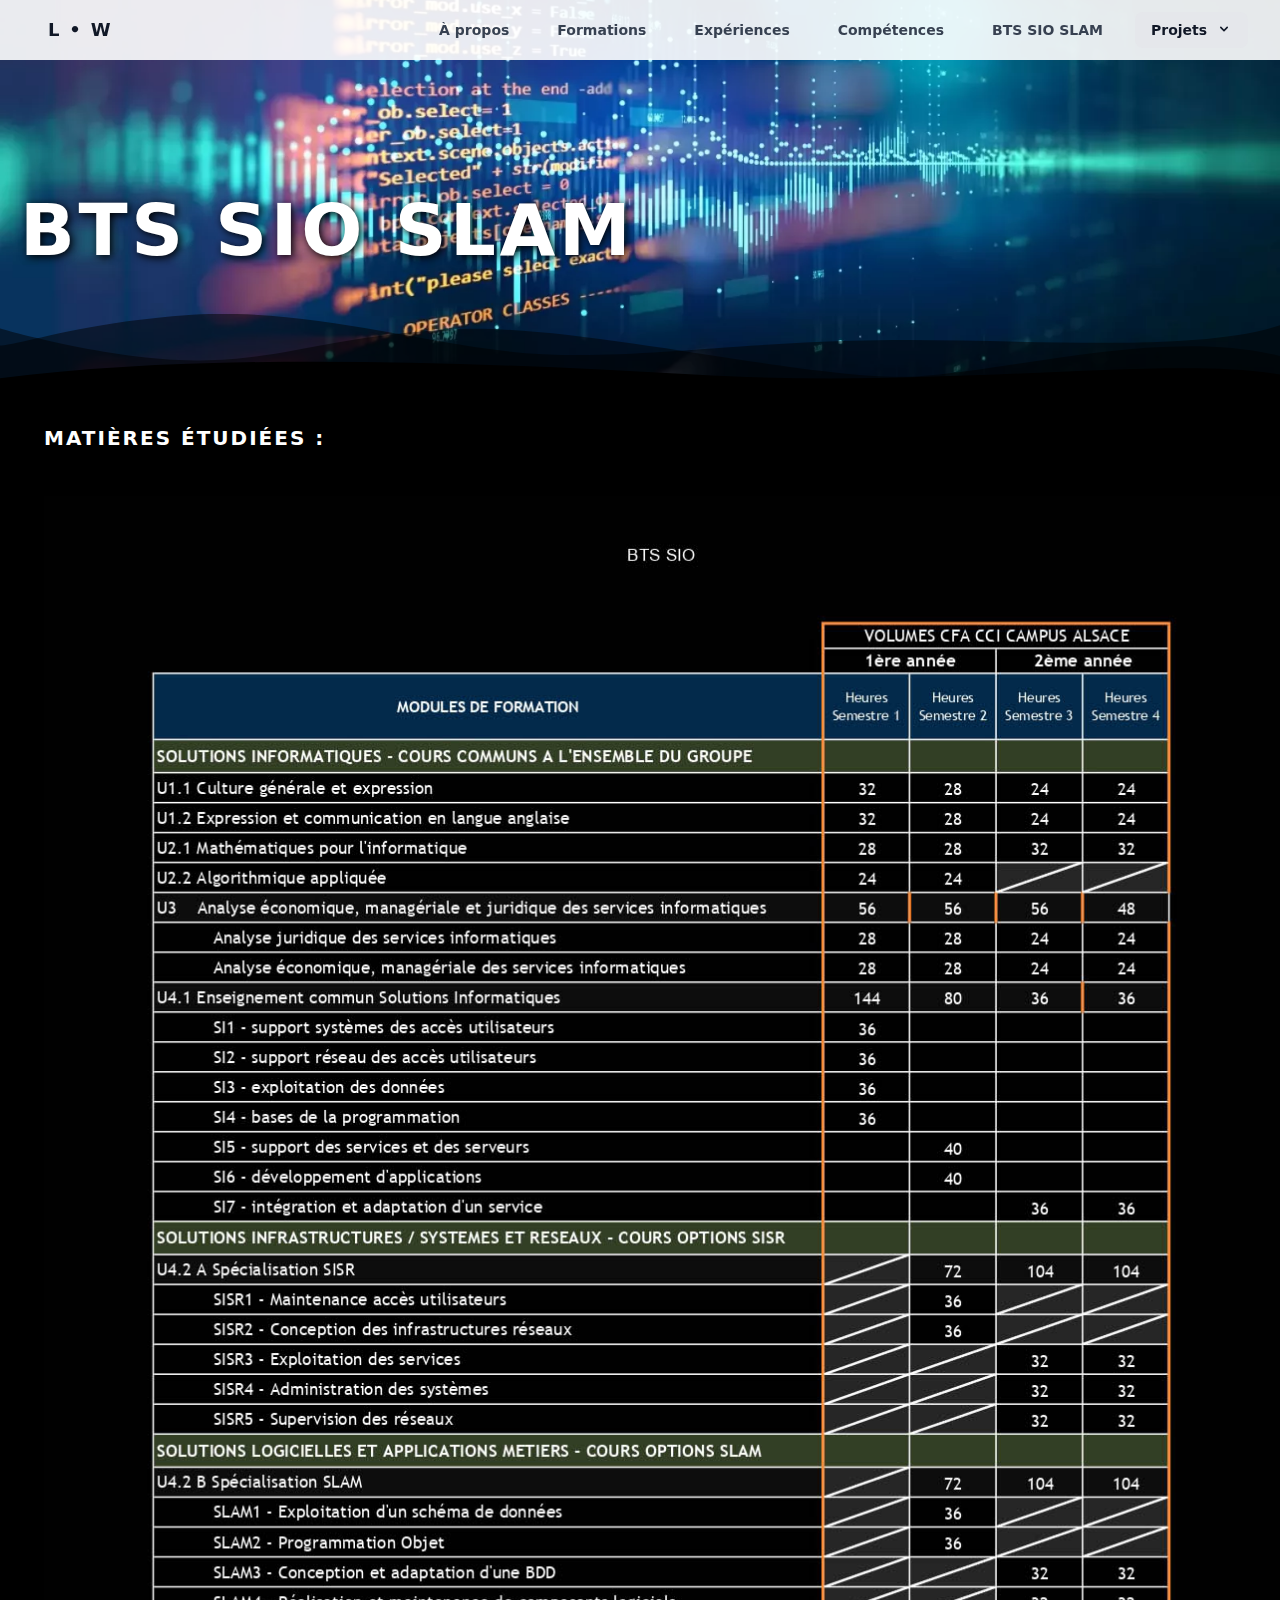
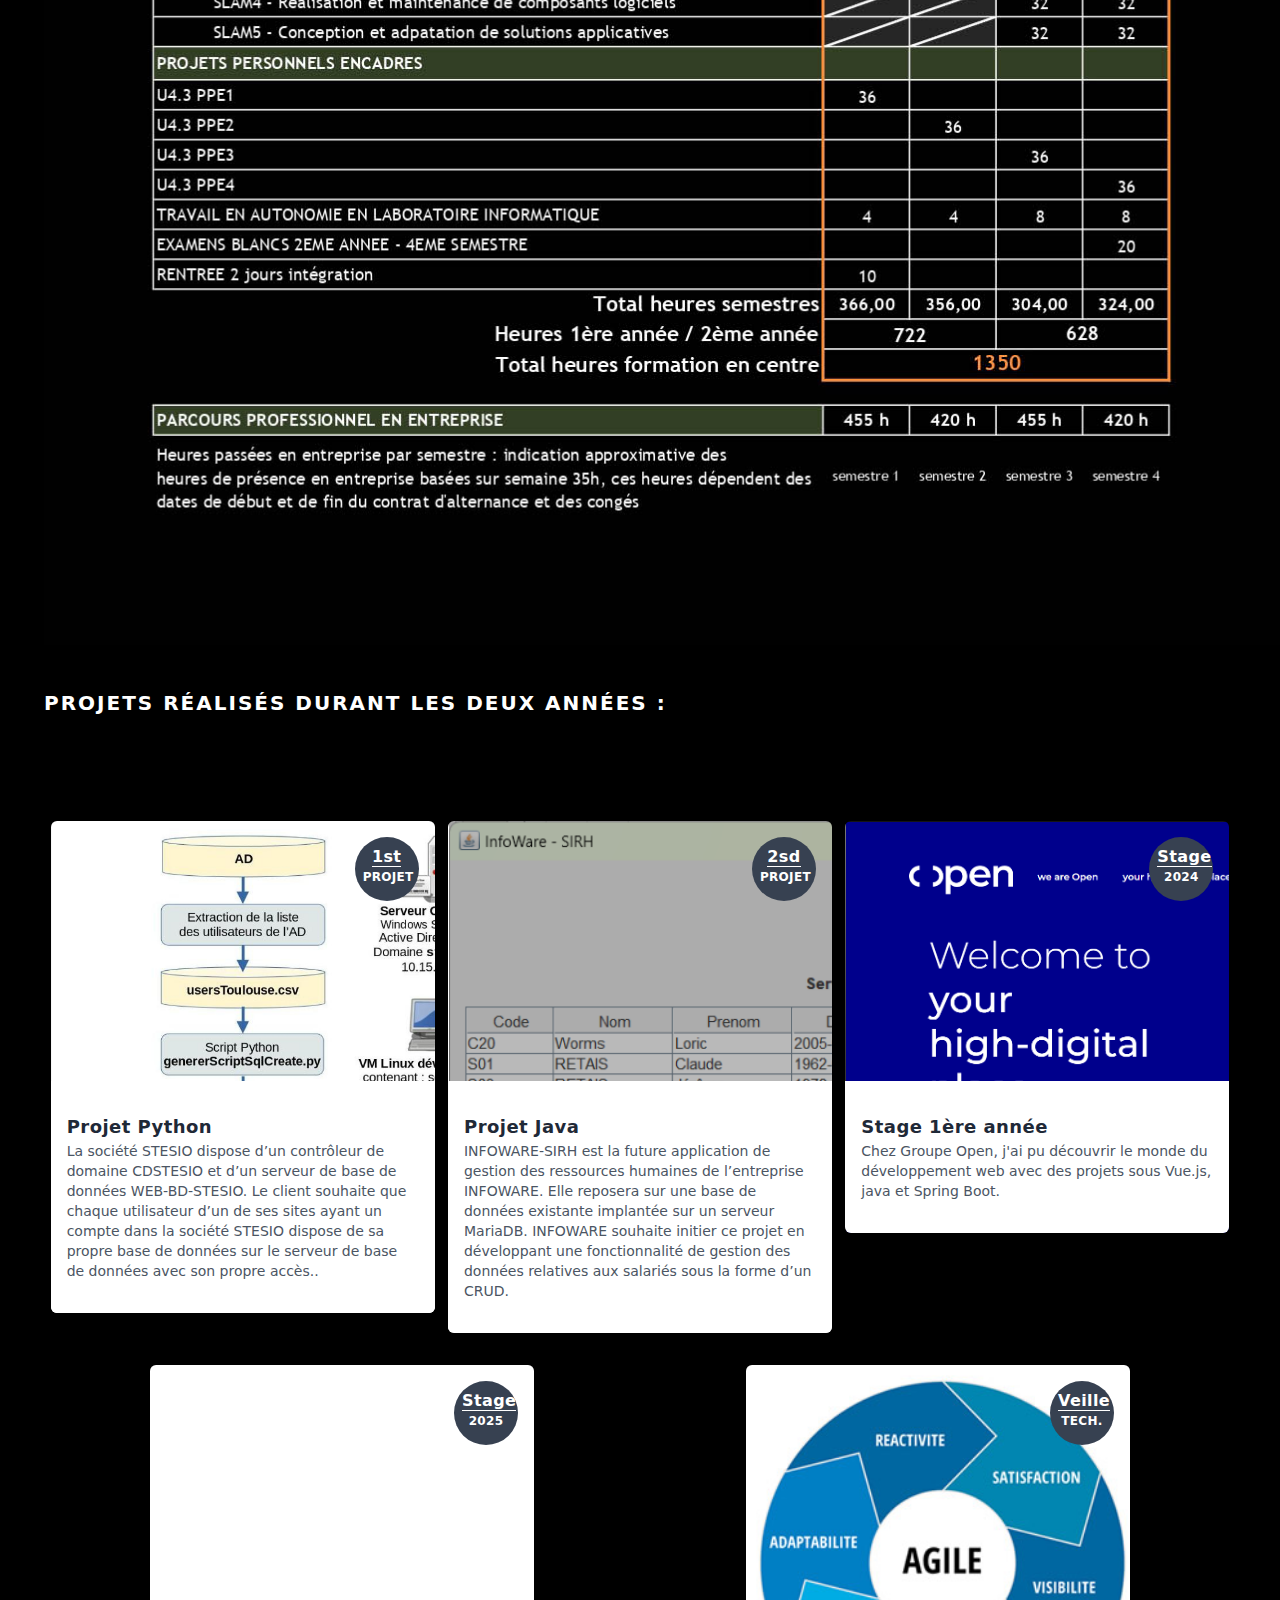
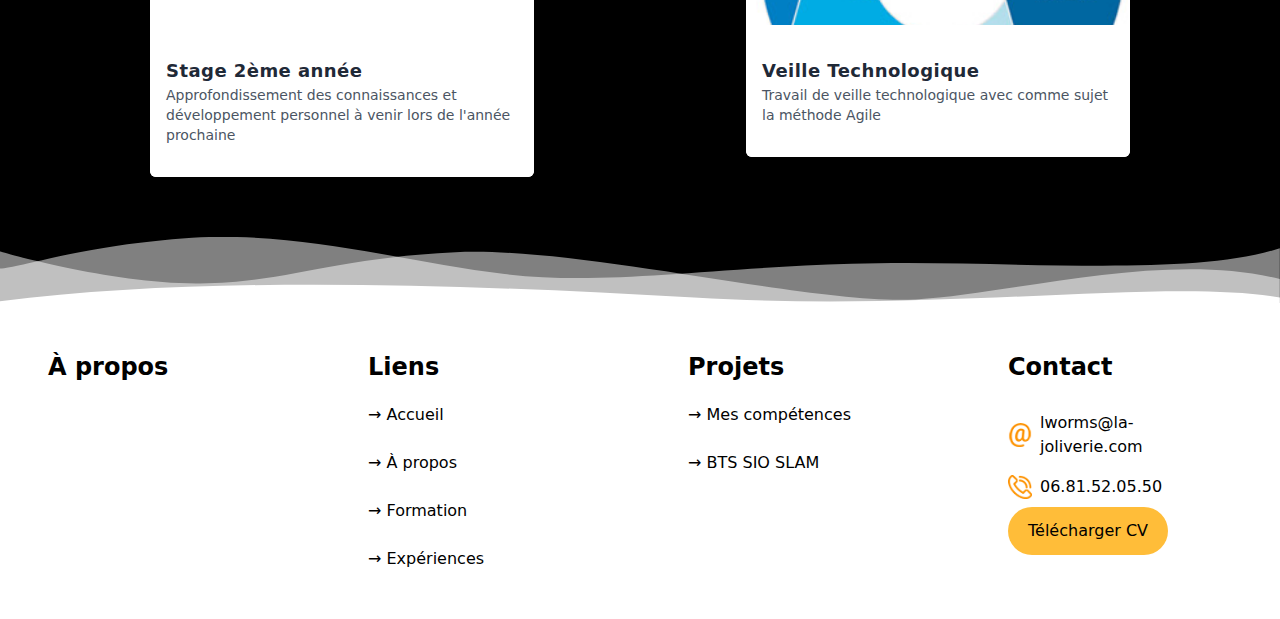
==== btsSioSlam.html @ bcdf8c34 "4eme test correction lien" ====
<!doctype html>
<html data-n-head-ssr lang="fr" data-n-head="%7B%22lang%22:%7B%22ssr%22:%22fr%22%7D%7D">

<head>
    <title>portefolio Loric Worms</title>
    <meta data-n-head="ssr" charset="utf-8">
    <meta data-n-head="ssr" name="viewport" content="width=device-width,initial-scale=1">
    <meta data-n-head="ssr" data-hid="description" name="description"
        content="Loric Worms, étudiant en informatique et auto-entrepreneur. Voir le CV, projet, contact, formation, experiences.">
    <meta data-n-head="ssr" name="format-detection" content="telephone=no">
    <link data-n-head="ssr" rel="icon" type="image/x-icon" href="/favicon.ico">
    <link rel="preload" href="/_nuxt/e098cdf.js" as="script">
    <link rel="preload" href="/_nuxt/0802cff.js" as="script">
    <link rel="preload" href="/_nuxt/3306313.js" as="script">
    <link rel="preload" href="/_nuxt/ad80c2f.js" as="script">
    <link rel="preload" href="/_nuxt/ae145de.js" as="script">
    <style data-vue-ssr-id="65b97e00:0 17bc9ac2:0 b682ae5a:0">
        /*! tailwindcss v2.2.19 | MIT License | https://tailwindcss.com*/
        /*! modern-normalize v1.1.0 | MIT License | https://github.com/sindresorhus/modern-normalize */
        *,
        ::after,
        ::before {
            box-sizing: border-box
        }

        html {
            -moz-tab-size: 4;
            -o-tab-size: 4;
            tab-size: 4
        }

        html {
            line-height: 1.15;
            -webkit-text-size-adjust: 100%
        }

        body {
            margin: 0
        }

        body {
            font-family: system-ui, -apple-system, 'Segoe UI', Roboto, Helvetica, Arial, sans-serif, 'Apple Color Emoji', 'Segoe UI Emoji'
        }

        hr {
            height: 0;
            color: inherit
        }

        abbr[title] {
            -webkit-text-decoration: underline dotted;
            text-decoration: underline dotted
        }

        b,
        strong {
            font-weight: bolder
        }

        code,
        kbd,
        pre,
        samp {
            font-family: ui-monospace, SFMono-Regular, Consolas, 'Liberation Mono', Menlo, monospace;
            font-size: 1em
        }

        small {
            font-size: 80%
        }

        sub,
        sup {
            font-size: 75%;
            line-height: 0;
            position: relative;
            vertical-align: baseline
        }

        sub {
            bottom: -.25em
        }

        sup {
            top: -.5em
        }

        table {
            text-indent: 0;
            border-color: inherit
        }

        button,
        input,
        optgroup,
        select,
        textarea {
            font-family: inherit;
            font-size: 100%;
            line-height: 1.15;
            margin: 0
        }

        button,
        select {
            text-transform: none
        }

        [type=button],
        button {
            -webkit-appearance: button
        }

        ::-moz-focus-inner {
            border-style: none;
            padding: 0
        }

        legend {
            padding: 0
        }

        progress {
            vertical-align: baseline
        }

        ::-webkit-inner-spin-button,
        ::-webkit-outer-spin-button {
            height: auto
        }

        ::-webkit-search-decoration {
            -webkit-appearance: none
        }

        ::-webkit-file-upload-button {
            -webkit-appearance: button;
            font: inherit
        }

        summary {
            display: list-item
        }

        blockquote,
        dd,
        dl,
        figure,
        h1,
        h2,
        h3,
        h4,
        h5,
        h6,
        hr,
        p,
        pre {
            margin: 0
        }

        button {
            background-color: transparent;
            background-image: none
        }

        fieldset {
            margin: 0;
            padding: 0
        }

        ol,
        ul {
            list-style: none;
            margin: 0;
            padding: 0
        }

        html {
            font-family: ui-sans-serif, system-ui, -apple-system, BlinkMacSystemFont, "Segoe UI", Roboto, "Helvetica Neue", Arial, "Noto Sans", sans-serif, "Apple Color Emoji", "Segoe UI Emoji", "Segoe UI Symbol", "Noto Color Emoji";
            line-height: 1.5
        }

        body {
            font-family: inherit;
            line-height: inherit
        }

        *,
        ::after,
        ::before {
            box-sizing: border-box;
            border-width: 0;
            border-style: solid;
            border-color: currentColor
        }

        hr {
            border-top-width: 1px
        }

        img {
            border-style: solid
        }

        textarea {
            resize: vertical
        }

        input::-moz-placeholder,
        textarea::-moz-placeholder {
            opacity: 1;
            color: #9ca3af
        }

        input:-ms-input-placeholder,
        textarea:-ms-input-placeholder {
            opacity: 1;
            color: #9ca3af
        }

        input::placeholder,
        textarea::placeholder {
            opacity: 1;
            color: #9ca3af
        }

        button {
            cursor: pointer
        }

        table {
            border-collapse: collapse
        }

        h1,
        h2,
        h3,
        h4,
        h5,
        h6 {
            font-size: inherit;
            font-weight: inherit
        }

        a {
            color: inherit;
            text-decoration: inherit
        }

        button,
        input,
        optgroup,
        select,
        textarea {
            padding: 0;
            line-height: inherit;
            color: inherit
        }

        code,
        kbd,
        pre,
        samp {
            font-family: ui-monospace, SFMono-Regular, Menlo, Monaco, Consolas, "Liberation Mono", "Courier New", monospace
        }

        audio,
        canvas,
        embed,
        iframe,
        img,
        object,
        svg,
        video {
            display: block;
            vertical-align: middle
        }

        img,
        video {
            max-width: 100%;
            height: auto
        }

        [hidden] {
            display: none
        }

        *,
        ::after,
        ::before {
            --tw-border-opacity: 1;
            border-color: rgba(229, 231, 235, var(--tw-border-opacity))
        }

        .container {
            width: 100%
        }

        @media (min-width:640px) {
            .container {
                max-width: 640px
            }
        }

        @media (min-width:768px) {
            .container {
                max-width: 768px
            }
        }

        @media (min-width:1024px) {
            .container {
                max-width: 1024px
            }
        }

        @media (min-width:1280px) {
            .container {
                max-width: 1280px
            }
        }

        @media (min-width:1536px) {
            .container {
                max-width: 1536px
            }
        }

        .static {
            position: static
        }

        .absolute {
            position: absolute
        }

        .relative {
            position: relative
        }

        .sticky {
            position: -webkit-sticky;
            position: sticky
        }

        .inset-y-0 {
            top: 0;
            bottom: 0
        }

        .top-0 {
            top: 0
        }

        .right-0 {
            right: 0
        }

        .left-0 {
            left: 0
        }

        .z-10 {
            z-index: 10
        }

        .z-50 {
            z-index: 50
        }

        .order-1 {
            order: 1
        }

        .order-first {
            order: -9999
        }

        .order-last {
            order: 9999
        }

        .float-right {
            float: right
        }

        .m-4 {
            margin: 1rem
        }

        .mx-auto {
            margin-left: auto;
            margin-right: auto
        }

        .my-3 {
            margin-top: .75rem;
            margin-bottom: .75rem
        }

        .my-4 {
            margin-top: 1rem;
            margin-bottom: 1rem
        }

        .my-8 {
            margin-top: 2rem;
            margin-bottom: 2rem
        }

        .my-12 {
            margin-top: 3rem;
            margin-bottom: 3rem
        }

        .mt-1 {
            margin-top: .25rem
        }

        .mt-2 {
            margin-top: .5rem
        }

        .mt-10 {
            margin-top: 2.5rem
        }

        .-mt-16 {
            margin-top: -4rem
        }

        .-mt-20 {
            margin-top: -5rem
        }

        .-mt-32 {
            margin-top: -8rem
        }

        .mr-2 {
            margin-right: .5rem
        }

        .mr-3 {
            margin-right: .75rem
        }

        .mb-2 {
            margin-bottom: .5rem
        }

        .mb-3 {
            margin-bottom: .75rem
        }

        .mb-4 {
            margin-bottom: 1rem
        }

        .-mb-14 {
            margin-bottom: -3.5rem
        }

        .ml-0 {
            margin-left: 0
        }

        .ml-1 {
            margin-left: .25rem
        }

        .ml-2 {
            margin-left: .5rem
        }

        .ml-3 {
            margin-left: .75rem
        }

        .block {
            display: block
        }

        .inline {
            display: inline
        }

        .flex {
            display: flex
        }

        .table {
            display: table
        }

        .grid {
            display: grid
        }

        .hidden {
            display: none
        }

        .h-4 {
            height: 1rem
        }

        .h-5 {
            height: 1.25rem
        }

        .h-6 {
            height: 1.5rem
        }

        .h-10 {
            height: 2.5rem
        }

        .h-16 {
            height: 4rem
        }

        .h-32 {
            height: 8rem
        }

        .h-64 {
            height: 16rem
        }

        .h-auto {
            height: auto
        }

        .h-full {
            height: 100%
        }

        .w-4 {
            width: 1rem
        }

        .w-6 {
            width: 1.5rem
        }

        .w-7 {
            width: 1.75rem
        }

        .w-10 {
            width: 2.5rem
        }

        .w-16 {
            width: 4rem
        }

        .w-5\/12 {
            width: 41.666667%
        }

        .w-full {
            width: 100%
        }

        .max-w-sm {
            max-width: 24rem
        }

        .max-w-screen-xl {
            max-width: 1280px
        }

        .flex-grow {
            flex-grow: 1
        }

        .origin-top-right {
            transform-origin: top right
        }

        .transform {
            --tw-translate-x: 0;
            --tw-translate-y: 0;
            --tw-rotate: 0;
            --tw-skew-x: 0;
            --tw-skew-y: 0;
            --tw-scale-x: 1;
            --tw-scale-y: 1;
            transform: translateX(var(--tw-translate-x)) translateY(var(--tw-translate-y)) rotate(var(--tw-rotate)) skewX(var(--tw-skew-x)) skewY(var(--tw-skew-y)) scaleX(var(--tw-scale-x)) scaleY(var(--tw-scale-y))
        }

        .rotate-0 {
            --tw-rotate: 0deg
        }

        .rotate-180 {
            --tw-rotate: 180deg
        }

        @-webkit-keyframes spin {
            to {
                transform: rotate(360deg)
            }
        }

        @keyframes spin {
            to {
                transform: rotate(360deg)
            }
        }

        @-webkit-keyframes ping {

            100%,
            75% {
                transform: scale(2);
                opacity: 0
            }
        }

        @keyframes ping {

            100%,
            75% {
                transform: scale(2);
                opacity: 0
            }
        }

        @-webkit-keyframes pulse {
            50% {
                opacity: .5
            }
        }

        @keyframes pulse {
            50% {
                opacity: .5
            }
        }

        @-webkit-keyframes bounce {

            0%,
            100% {
                transform: translateY(-25%);
                -webkit-animation-timing-function: cubic-bezier(.8, 0, 1, 1);
                animation-timing-function: cubic-bezier(.8, 0, 1, 1)
            }

            50% {
                transform: none;
                -webkit-animation-timing-function: cubic-bezier(0, 0, .2, 1);
                animation-timing-function: cubic-bezier(0, 0, .2, 1)
            }
        }

        @keyframes bounce {

            0%,
            100% {
                transform: translateY(-25%);
                -webkit-animation-timing-function: cubic-bezier(.8, 0, 1, 1);
                animation-timing-function: cubic-bezier(.8, 0, 1, 1)
            }

            50% {
                transform: none;
                -webkit-animation-timing-function: cubic-bezier(0, 0, .2, 1);
                animation-timing-function: cubic-bezier(0, 0, .2, 1)
            }
        }

        .cursor-pointer {
            cursor: pointer
        }

        .list-inside {
            list-style-position: inside
        }

        .list-disc {
            list-style-type: disc
        }

        .grid-cols-1 {
            grid-template-columns: repeat(1, minmax(0, 1fr))
        }

        .flex-row {
            flex-direction: row
        }

        .flex-row-reverse {
            flex-direction: row-reverse
        }

        .flex-col {
            flex-direction: column
        }

        .flex-wrap {
            flex-wrap: wrap
        }

        .place-content-evenly {
            place-content: space-evenly
        }

        .items-start {
            align-items: flex-start
        }

        .items-center {
            align-items: center
        }

        .justify-start {
            justify-content: flex-start
        }

        .justify-end {
            justify-content: flex-end
        }

        .justify-center {
            justify-content: center
        }

        .justify-between {
            justify-content: space-between
        }

        .justify-around {
            justify-content: space-around
        }

        .gap-4 {
            gap: 1rem
        }

        .overflow-hidden {
            overflow: hidden
        }

        .rounded {
            border-radius: .25rem
        }

        .rounded-md {
            border-radius: .375rem
        }

        .rounded-lg {
            border-radius: .5rem
        }

        .rounded-3xl {
            border-radius: 1.5rem
        }

        .rounded-full {
            border-radius: 9999px
        }

        .rounded-t-md {
            border-top-left-radius: .375rem;
            border-top-right-radius: .375rem
        }

        .rounded-b-md {
            border-bottom-right-radius: .375rem;
            border-bottom-left-radius: .375rem
        }

        .border {
            border-width: 1px
        }

        .border-b {
            border-bottom-width: 1px
        }

        .border-white {
            --tw-border-opacity: 1;
            border-color: rgba(255, 255, 255, var(--tw-border-opacity))
        }

        .bg-black {
            --tw-bg-opacity: 1;
            background-color: rgba(0, 0, 0, var(--tw-bg-opacity))
        }

        .bg-white {
            --tw-bg-opacity: 1;
            background-color: rgba(255, 255, 255, var(--tw-bg-opacity))
        }

        .bg-gray-200 {
            --tw-bg-opacity: 1;
            background-color: rgba(229, 231, 235, var(--tw-bg-opacity))
        }

        .bg-gray-700 {
            --tw-bg-opacity: 1;
            background-color: rgba(55, 65, 81, var(--tw-bg-opacity))
        }

        .hover\:bg-gray-200:hover {
            --tw-bg-opacity: 1;
            background-color: rgba(229, 231, 235, var(--tw-bg-opacity))
        }

        .hover\:bg-gray-300:hover {
            --tw-bg-opacity: 1;
            background-color: rgba(209, 213, 219, var(--tw-bg-opacity))
        }

        .focus\:bg-gray-200:focus {
            --tw-bg-opacity: 1;
            background-color: rgba(229, 231, 235, var(--tw-bg-opacity))
        }

        .focus\:bg-gray-300:focus {
            --tw-bg-opacity: 1;
            background-color: rgba(209, 213, 219, var(--tw-bg-opacity))
        }

        .bg-cover {
            background-size: cover
        }

        .object-cover {
            -o-object-fit: cover;
            object-fit: cover
        }

        .p-2 {
            padding: .5rem
        }

        .p-3 {
            padding: .75rem
        }

        .p-4 {
            padding: 1rem
        }

        .p-5 {
            padding: 1.25rem
        }

        .p-6 {
            padding: 1.5rem
        }

        .p-8 {
            padding: 2rem
        }

        .px-1 {
            padding-left: .25rem;
            padding-right: .25rem
        }

        .px-2 {
            padding-left: .5rem;
            padding-right: .5rem
        }

        .px-4 {
            padding-left: 1rem;
            padding-right: 1rem
        }

        .px-6 {
            padding-left: 1.5rem;
            padding-right: 1.5rem
        }

        .px-8 {
            padding-left: 2rem;
            padding-right: 2rem
        }

        .px-10 {
            padding-left: 2.5rem;
            padding-right: 2.5rem
        }

        .py-1 {
            padding-top: .25rem;
            padding-bottom: .25rem
        }

        .py-2 {
            padding-top: .5rem;
            padding-bottom: .5rem
        }

        .py-3 {
            padding-top: .75rem;
            padding-bottom: .75rem
        }

        .py-4 {
            padding-top: 1rem;
            padding-bottom: 1rem
        }

        .py-5 {
            padding-top: 1.25rem;
            padding-bottom: 1.25rem
        }

        .py-7 {
            padding-top: 1.75rem;
            padding-bottom: 1.75rem
        }

        .py-8 {
            padding-top: 2rem;
            padding-bottom: 2rem
        }

        .py-10 {
            padding-top: 2.5rem;
            padding-bottom: 2.5rem
        }

        .py-12 {
            padding-top: 3rem;
            padding-bottom: 3rem
        }

        .pt-2 {
            padding-top: .5rem
        }

        .pt-5 {
            padding-top: 1.25rem
        }

        .pt-8 {
            padding-top: 2rem
        }

        .pb-2 {
            padding-bottom: .5rem
        }

        .pb-4 {
            padding-bottom: 1rem
        }

        .pb-12 {
            padding-bottom: 3rem
        }

        .pl-2 {
            padding-left: .5rem
        }

        .pl-4 {
            padding-left: 1rem
        }

        .pl-5 {
            padding-left: 1.25rem
        }

        .text-left {
            text-align: left
        }

        .text-center {
            text-align: center
        }

        .text-right {
            text-align: right
        }

        .text-justify {
            text-align: justify
        }

        .font-sans {
            font-family: ui-sans-serif, system-ui, -apple-system, BlinkMacSystemFont, "Segoe UI", Roboto, "Helvetica Neue", Arial, "Noto Sans", sans-serif, "Apple Color Emoji", "Segoe UI Emoji", "Segoe UI Symbol", "Noto Color Emoji"
        }

        .text-xs {
            font-size: .75rem;
            line-height: 1rem
        }

        .text-sm {
            font-size: .875rem;
            line-height: 1.25rem
        }

        .text-base {
            font-size: 1rem;
            line-height: 1.5rem
        }

        .text-lg {
            font-size: 1.125rem;
            line-height: 1.75rem
        }

        .text-3xl {
            font-size: 1.875rem;
            line-height: 2.25rem
        }

        .text-4xl {
            font-size: 2.25rem;
            line-height: 2.5rem
        }

        .text-7xl {
            font-size: 4.5rem;
            line-height: 1
        }

        .font-medium {
            font-weight: 500
        }

        .font-semibold {
            font-weight: 600
        }

        .font-bold {
            font-weight: 700
        }

        .font-extrabold {
            font-weight: 800
        }

        .font-black {
            font-weight: 900
        }

        .uppercase {
            text-transform: uppercase
        }

        .leading-snug {
            line-height: 1.375
        }

        .leading-normal {
            line-height: 1.5
        }

        .leading-relaxed {
            line-height: 1.625
        }

        .tracking-wide {
            letter-spacing: .025em
        }

        .tracking-wider {
            letter-spacing: .05em
        }

        .tracking-widest {
            letter-spacing: .1em
        }

        .text-black {
            --tw-text-opacity: 1;
            color: rgba(0, 0, 0, var(--tw-text-opacity))
        }

        .text-white {
            --tw-text-opacity: 1;
            color: rgba(255, 255, 255, var(--tw-text-opacity))
        }

        .text-gray-50 {
            --tw-text-opacity: 1;
            color: rgba(249, 250, 251, var(--tw-text-opacity))
        }

        .text-gray-600 {
            --tw-text-opacity: 1;
            color: rgba(75, 85, 99, var(--tw-text-opacity))
        }

        .text-gray-700 {
            --tw-text-opacity: 1;
            color: rgba(55, 65, 81, var(--tw-text-opacity))
        }

        .text-gray-800 {
            --tw-text-opacity: 1;
            color: rgba(31, 41, 55, var(--tw-text-opacity))
        }

        .text-gray-900 {
            --tw-text-opacity: 1;
            color: rgba(17, 24, 39, var(--tw-text-opacity))
        }

        .text-yellow-300 {
            --tw-text-opacity: 1;
            color: rgba(252, 211, 77, var(--tw-text-opacity))
        }

        .hover\:text-gray-800:hover {
            --tw-text-opacity: 1;
            color: rgba(31, 41, 55, var(--tw-text-opacity))
        }

        .hover\:text-gray-900:hover {
            --tw-text-opacity: 1;
            color: rgba(17, 24, 39, var(--tw-text-opacity))
        }

        .focus\:text-gray-900:focus {
            --tw-text-opacity: 1;
            color: rgba(17, 24, 39, var(--tw-text-opacity))
        }

        .text-opacity-100 {
            --tw-text-opacity: 1
        }

        .opacity-0 {
            opacity: 0
        }

        .opacity-40 {
            opacity: .4
        }

        .opacity-50 {
            opacity: .5
        }

        .opacity-100 {
            opacity: 1
        }

        .group:hover .group-hover\:opacity-25 {
            opacity: .25
        }

        .group:hover .group-hover\:opacity-100 {
            opacity: 1
        }

        .hover\:opacity-100:hover {
            opacity: 1
        }

        *,
        ::after,
        ::before {
            --tw-shadow: 0 0 #0000
        }

        .shadow-lg {
            --tw-shadow: 0 10px 15px -3px rgba(0, 0, 0, 0.1), 0 4px 6px -2px rgba(0, 0, 0, 0.05);
            box-shadow: var(--tw-ring-offset-shadow, 0 0 #0000), var(--tw-ring-shadow, 0 0 #0000), var(--tw-shadow)
        }

        .shadow-2xl {
            --tw-shadow: 0 25px 50px -12px rgba(0, 0, 0, 0.25);
            box-shadow: var(--tw-ring-offset-shadow, 0 0 #0000), var(--tw-ring-shadow, 0 0 #0000), var(--tw-shadow)
        }

        *,
        ::after,
        ::before {
            --tw-ring-inset: var(--tw-empty, );
            /*!*/
            /*!*/
            --tw-ring-offset-width: 0px;
            --tw-ring-offset-color: #fff;
            --tw-ring-color: rgba(59, 130, 246, 0.5);
            --tw-ring-offset-shadow: 0 0 #0000;
            --tw-ring-shadow: 0 0 #0000
        }

        .transition {
            transition-property: background-color, border-color, color, fill, stroke, opacity, box-shadow, transform, filter, -webkit-backdrop-filter;
            transition-property: background-color, border-color, color, fill, stroke, opacity, box-shadow, transform, filter, backdrop-filter;
            transition-property: background-color, border-color, color, fill, stroke, opacity, box-shadow, transform, filter, backdrop-filter, -webkit-backdrop-filter;
            transition-timing-function: cubic-bezier(.4, 0, .2, 1);
            transition-duration: 150ms
        }

        .transition-transform {
            transition-property: transform;
            transition-timing-function: cubic-bezier(.4, 0, .2, 1);
            transition-duration: 150ms
        }

        .duration-200 {
            transition-duration: .2s
        }

        @media (min-width:640px) {
            .sm\:flex {
                display: flex
            }

            .sm\:p-5 {
                padding: 1.25rem
            }

            .sm\:px-14 {
                padding-left: 3.5rem;
                padding-right: 3.5rem
            }
        }

        @media (min-width:768px) {
            .md\:top-36 {
                top: 9rem
            }

            .md\:order-first {
                order: -9999
            }

            .md\:order-last {
                order: 9999
            }

            .md\:my-24 {
                margin-top: 6rem;
                margin-bottom: 6rem
            }

            .md\:mt-0 {
                margin-top: 0
            }

            .md\:mt-12 {
                margin-top: 3rem
            }

            .md\:-mt-1 {
                margin-top: -.25rem
            }

            .md\:-mt-36 {
                margin-top: -9rem
            }

            .md\:mb-8 {
                margin-bottom: 2rem
            }

            .md\:ml-4 {
                margin-left: 1rem
            }

            .md\:ml-12 {
                margin-left: 3rem
            }

            .md\:block {
                display: block
            }

            .md\:inline {
                display: inline
            }

            .md\:flex {
                display: flex
            }

            .md\:hidden {
                display: none
            }

            .md\:h-6 {
                height: 1.5rem
            }

            .md\:h-52 {
                height: 13rem
            }

            .md\:h-96 {
                height: 24rem
            }

            .md\:w-6 {
                width: 1.5rem
            }

            .md\:w-auto {
                width: auto
            }

            .md\:w-1\/3 {
                width: 33.333333%
            }

            .md\:w-3\/12 {
                width: 25%
            }

            .md\:w-screen {
                width: 100vw
            }

            .md\:max-w-screen-sm {
                max-width: 640px
            }

            .md\:grid-cols-2 {
                grid-template-columns: repeat(2, minmax(0, 1fr))
            }

            .md\:flex-row {
                flex-direction: row
            }

            .md\:items-center {
                align-items: center
            }

            .md\:justify-end {
                justify-content: flex-end
            }

            .md\:justify-between {
                justify-content: space-between
            }

            .md\:p-0 {
                padding: 0
            }

            .md\:p-8 {
                padding: 2rem
            }

            .md\:p-10 {
                padding: 2.5rem
            }

            .md\:p-11 {
                padding: 2.75rem
            }

            .md\:p-12 {
                padding: 3rem
            }

            .md\:px-6 {
                padding-left: 1.5rem;
                padding-right: 1.5rem
            }

            .md\:px-20 {
                padding-left: 5rem;
                padding-right: 5rem
            }

            .md\:pb-0 {
                padding-bottom: 0
            }

            .md\:pl-11 {
                padding-left: 2.75rem
            }

            .md\:text-base {
                font-size: 1rem;
                line-height: 1.5rem
            }

            .md\:text-2xl {
                font-size: 1.5rem;
                line-height: 2rem
            }

            .md\:text-4xl {
                font-size: 2.25rem;
                line-height: 2.5rem
            }

            .md\:text-6xl {
                font-size: 3.75rem;
                line-height: 1
            }

            .md\:text-9xl {
                font-size: 8rem;
                line-height: 1
            }

            .md\:leading-relaxed {
                line-height: 1.625
            }
        }

        @media (min-width:1024px) {
            .lg\:w-1\/3 {
                width: 33.333333%
            }

            .lg\:w-2\/3 {
                width: 66.666667%
            }

            .lg\:px-8 {
                padding-left: 2rem;
                padding-right: 2rem
            }
        }

        .button {
            display: inline-flex;
            border-radius: 9999px
        }

        .button-bloc {
            display: inline-flex;
            align-items: center;
            justify-content: center;
            border-radius: 9999px;
            padding-left: 1.25rem;
            padding-right: 1.25rem;
            padding-top: .75rem;
            padding-bottom: .75rem;
            font-size: 1rem;
            line-height: 1.5rem;
            font-weight: 500
        }

        .button-bloc-thin {
            display: inline-flex;
            align-items: center;
            justify-content: center;
            border-radius: 9999px;
            padding-left: 1.25rem;
            padding-right: 1.25rem;
            padding-top: 0;
            padding-bottom: 0;
            font-size: 1rem;
            line-height: 1.5rem;
            font-weight: 500
        }

        .button-white {
            --tw-bg-opacity: 1;
            background-color: rgba(255, 255, 255, var(--tw-bg-opacity))
        }

        .button-white:hover {
            --tw-bg-opacity: 1;
            background-color: rgba(209, 213, 219, var(--tw-bg-opacity))
        }

        .button-white {
            --tw-text-opacity: 1;
            color: rgba(55, 65, 81, var(--tw-text-opacity))
        }

        .bg-dark,
        body {
            background-color: #000
        }

        .orange {
            color: #fd9200
        }

        .orangeClair {
            color: #ffbd39
        }

        .bg-orangeClair {
            background-color: #ffbd39
        }

        .bg-orangeClair:hover {
            background-color: #fd9200
        }

        .shadowText {
            text-shadow: 0 0 1em #363636
        }

        .text-grey-9 {
            color: #999
        }

        .bg-dark-grey {
            background-color: #191919
        }

        h1 {
            font-size: 2.25rem;
            line-height: 2.5rem;
            font-weight: 800;
            letter-spacing: .05em;
            --tw-text-opacity: 1;
            color: rgba(255, 255, 255, var(--tw-text-opacity))
        }

        @media (min-width:768px) {
            h1 {
                font-size: 4.5rem;
                line-height: 1
            }
        }

        h2 {
            font-size: 1.5rem;
            line-height: 2rem;
            font-weight: 500;
            letter-spacing: .05em;
            --tw-text-opacity: 1;
            color: rgba(255, 255, 255, var(--tw-text-opacity))
        }

        @media (min-width:768px) {
            h2 {
                font-size: 2.25rem;
                line-height: 2.5rem
            }
        }

        h3 {
            font-size: 1.5rem;
            line-height: 2rem;
            font-weight: 500;
            letter-spacing: .05em
        }

        @media (min-width:768px) {
            h3 {
                font-size: 2.25rem;
                line-height: 2.5rem
            }
        }

        h4 {
            margin-bottom: .75rem;
            font-size: 1.125rem;
            line-height: 1.75rem;
            font-weight: 700
        }

        @media (min-width:768px) {
            h4 {
                font-size: 1.5rem;
                line-height: 2rem
            }
        }

        h6 {
            font-size: 1rem;
            line-height: 1.5rem;
            font-weight: 700;
            text-transform: uppercase;
            letter-spacing: .1em
        }

        @media (min-width:768px) {
            h6 {
                font-size: 1.25rem;
                line-height: 1.75rem
            }
        }

        .margin-bottom-negative-5 {
            margin-bottom: -5%
        }

        .margin-top-negative-5 {
            margin-top: -5%
        }

        .margin-bottom-negative-1 {
            margin-bottom: -1%
        }

        .margin-top-negative-1 {
            margin-top: -1%
        }

        .margin-top-negative-2 {
            margin-top: -2%
        }

        .neg-index-1 {
            z-index: -1
        }

        .icons-s {
            margin-left: 2rem;
            margin-right: 2rem;
            height: 1.75rem;
            width: 1.75rem
        }

        .icons-m {
            height: 6rem;
            width: 6rem
        }

        .bar-right {
            right: 50%
        }

        .bar-left,
        .bar-right {
            border: 2px solid #ffc100;
            border-radius: 1%
        }

        .bar-left {
            left: 50%
        }

        .st0 {
            fill-rule: evenodd;
            fill: #fff
        }

        .st0,
        .st1 {
            clip-rule: evenodd
        }

        .st1 {
            fill-rule: evenodd;
            fill: #000
        }

        .even-odd {
            fill-rule: evenodd;
            clip-rule: evenodd
        }

        .rotate-180 {
            transform: rotate(180deg)
        }

        .card {
            margin: 1.25rem;
            display: flex;
            height: 12rem;
            width: 20rem;
            flex-direction: column;
            align-items: center;
            border-radius: .75rem;
            border-width: 4px;
            padding: 1.25rem
        }

        @media (min-width:768px) {
            .card {
                width: 24rem
            }
        }

        .card,
        body {
            background-color: #000
        }

        .card:hover {
            border-color: #fd9200
        }

        @media screen and (min-width:800px) {
            .wrap-3 {
                width: 25%
            }
        }

        .content-div {
            background-repeat: no-repeat;
            background-size: cover
        }

        .content-div:hover {
            background-image: linear-gradient(90deg, rgba(126, 213, 111, .801), rgba(40, 180, 133, .801))
        }

        .image-cover {
            height: 260px
        }

        .content-div:hover .fd-cl {
            opacity: .25
        }

        .content-div:hover .fd-sh {
            opacity: 1
        }

        .width-500 {
            width: 500px
        }

        .width-600 {
            width: 600px
        }

        .min-h-50 {
            min-height: 20vh
        }

        .bg-white-menu {
            background-color: hsla(0, 0%, 100%, .9)
        }

        .text-shadow {
            text-shadow: 2px 2px 8px #000
        }

        .nuxt-progress {
            position: fixed;
            top: 0;
            left: 0;
            right: 0;
            height: 2px;
            width: 0;
            opacity: 1;
            transition: width .1s, opacity .4s;
            background-color: #000;
            z-index: 999999
        }

        .nuxt-progress.nuxt-progress-notransition {
            transition: none
        }

        .nuxt-progress-failed {
            background-color: red
        }
    </style>
    <link rel="preload" href="/_nuxt/static/1647443529/btsSioSlam/state.js" as="script">
    <link rel="preload" href="/_nuxt/static/1647443529/btsSioSlam/payload.js" as="script">
    <link rel="preload" href="/_nuxt/static/1647443529/manifest.js" as="script">
</head>

<body>
    <div data-server-rendered="true" id="__nuxt"><!---->
        <div id="__layout">
            <div>
                <div class="menu sticky top-0 z-50" data-v-a2c3d1e2>
                    <div class="w-full text-gray-700 bg-white-menu" data-v-a2c3d1e2>
                        <div class="flex flex-col max-w-screen-xl px-4 mx-auto md:items-center md:justify-between md:flex-row md:px-6 lg:px-8"
                            data-v-a2c3d1e2>
                            <div class="flex flex-row items-center justify-between p-4" data-v-a2c3d1e2><a
                                    href="index.html"
                                    class="text-lg font-bold tracking-widest text-gray-900 uppercase rounded-lg dark-mode:text-white"
                                    data-v-a2c3d1e2>L • W</a> <button aria-label="Ouvrir menu"
                                    class="rounded-lg md:hidden" data-v-a2c3d1e2><svg fill="currentColor"
                                        viewBox="0 0 20 20" class="w-6 h-6" data-v-a2c3d1e2>
                                        <path
                                            d="M3 5a1 1 0 011-1h12a1 1 0 110 2H4a1 1 0 01-1-1zM3 10a1 1 0 011-1h12a1 1 0 110 2H4a1 1 0 01-1-1zM9 15a1 1 0 011-1h6a1 1 0 110 2h-6a1 1 0 01-1-1z"
                                            class="even-odd" data-v-a2c3d1e2></path>
                                        <path
                                            d="M4.293 4.293a1 1 0 011.414 0L10 8.586l4.293-4.293a1 1 0 111.414 1.414L11.414 10l4.293 4.293a1 1 0 01-1.414 1.414L10 11.414l-4.293 4.293a1 1 0 01-1.414-1.414L8.586 10 4.293 5.707a1 1 0 010-1.414z"
                                            class="even-odd" style="display:none" data-v-a2c3d1e2></path>
                                    </svg></button></div>
                            <nav class="flex-col flex-grow pb-4 md:pb-0 md:flex md:justify-end md:flex-row hidden"
                                data-v-a2c3d1e2><a href="index.html#APropos"
                                    class="px-4 py-2 mt-2 text-sm font-semibold rounded-lg md:mt-0 md:ml-4 hover:text-gray-900 focus:text-gray-900 hover:bg-gray-300 focus:bg-gray-300"
                                    data-v-a2c3d1e2>
                                    À propos
                                </a> <a href="index.html#Formations"
                                    class="px-4 py-2 mt-2 text-sm font-semibold rounded-lg md:mt-0 md:ml-4 hover:text-gray-900 focus:text-gray-900 hover:bg-gray-300 focus:bg-gray-300"
                                    data-v-a2c3d1e2>
                                    Formations
                                </a> <a href="index.html#Experiences"
                                    class="px-4 py-2 mt-2 text-sm font-semibold rounded-lg md:mt-0 md:ml-4 hover:text-gray-900 focus:text-gray-900 hover:bg-gray-300 focus:bg-gray-300"
                                    data-v-a2c3d1e2>
                                    Expériences
                                </a> <a href="index.html#Competences"
                                    class="px-4 py-2 mt-2 text-sm font-semibold rounded-lg md:mt-0 md:ml-4 hover:text-gray-900 focus:text-gray-900 hover:bg-gray-300 focus:bg-gray-300"
                                    data-v-a2c3d1e2>
                                    Compétences
                                </a>
                                <a href="btsSioSlam.html" aria-current="page"
                                    class="px-4 py-2 mt-2 text-sm font-semibold rounded-lg md:mt-0 md:ml-4 hover:text-gray-900 focus:text-gray-900 hover:bg-gray-300 focus:bg-gray-300 nuxt-link-exact-active nuxt-link-active"
                                    data-v-a2c3d1e2>
                                    BTS SIO SLAM
                                </a>
                                <div class="relative" data-v-a2c3d1e2><button
                                        class="flex flex-row text-gray-900 bg-gray-200 items-center w-full px-4 py-2 mt-2 text-sm font-semibold text-left rounded-lg md:w-auto md:inline md:mt-0 md:ml-4 hover:text-gray-900 focus:text-gray-900 hover:bg-gray-200 focus:bg-gray-200"
                                        data-v-a2c3d1e2><span data-v-a2c3d1e2>Projets</span> <svg fill="currentColor"
                                            viewBox="0 0 20 20"
                                            class="inline w-4 h-4 mt-1 ml-1 transition-transform duration-200 transform md:-mt-1 rotate-0"
                                            data-v-a2c3d1e2>
                                            <path
                                                d="M5.293 7.293a1 1 0 011.414 0L10 10.586l3.293-3.293a1 1 0 111.414 1.414l-4 4a1 1 0 01-1.414 0l-4-4a1 1 0 010-1.414z"
                                                class="even-odd" data-v-a2c3d1e2></path>
                                        </svg></button>
                                    <div class="absolute right-0 w-full md:max-w-screen-sm md:w-screen mt-2 origin-top-right"
                                        style="display:none" data-v-a2c3d1e2 data-v-a2c3d1e2>
                                        <div class="px-2 pt-2 pb-4 bg-white rounded-md shadow-lg" data-v-a2c3d1e2>
                                            <div class="grid grid-cols-1 md:grid-cols-2 gap-4" data-v-a2c3d1e2><a
                                                    href="VeilleTech.html"
                                                    class="flex flex row items-start rounded-lg p-2 hover:text-gray-900 focus:text-gray-900 hover:bg-gray-300 focus:bg-gray-300"
                                                    data-v-a2c3d1e2>
                                                    <div class="bg-orangeClair text-white rounded-lg p-3"
                                                        data-v-a2c3d1e2><svg fill="none" stroke="currentColor"
                                                            stroke-linecap="round" stroke-linejoin="round"
                                                            stroke-width="2" viewBox="0 0 24 24"
                                                            class="md:h-6 md:w-6 h-4 w-4" data-v-a2c3d1e2>
                                                            <path
                                                                d="M8 12h.01M12 12h.01M16 12h.01M21 12c0 4.418-4.03 8-9 8a9.863 9.863 0 01-4.255-.949L3 20l1.395-3.72C3.512 15.042 3 13.574 3 12c0-4.418 4.03-8 9-8s9 3.582 9 8z"
                                                                data-v-a2c3d1e2></path>
                                                        </svg></div>
                                                    <div class="ml-3" data-v-a2c3d1e2>
                                                        <p class="font-semibold" data-v-a2c3d1e2>
                                                            Veille Technologique
                                                        </p>
                                                        <p class="text-sm" data-v-a2c3d1e2>
                                                            Veille Méthode Agile
                                                        </p>
                                                    </div>
                                                </a> <a href="python.html"
                                                    class="flex flex row items-start rounded-lg p-2 hover:text-gray-900 focus:text-gray-900 hover:bg-gray-300 focus:bg-gray-300"
                                                    data-v-a2c3d1e2>
                                                    <div class="bg-orangeClair text-white rounded-lg p-3"
                                                        data-v-a2c3d1e2><svg fill="none" stroke="currentColor"
                                                            stroke-linecap="round" stroke-linejoin="round"
                                                            stroke-width="2" viewBox="0 0 24 24"
                                                            class="md:h-6 md:w-6 h-4 w-4" data-v-a2c3d1e2>
                                                            <path
                                                                d="M8 12h.01M12 12h.01M16 12h.01M21 12c0 4.418-4.03 8-9 8a9.863 9.863 0 01-4.255-.949L3 20l1.395-3.72C3.512 15.042 3 13.574 3 12c0-4.418 4.03-8 9-8s9 3.582 9 8z"
                                                                data-v-a2c3d1e2></path>
                                                        </svg></div>
                                                    <div class="ml-3" data-v-a2c3d1e2>
                                                        <p class="font-semibold" data-v-a2c3d1e2>
                                                            Projet python
                                                        </p>
                                                        <p class="text-sm" data-v-a2c3d1e2>
                                                            Création de BDD via script python
                                                        </p>
                                                    </div>
                                                </a> <a href="stageSioSlam.html"
                                                    class="flex flex row items-start rounded-lg p-2 hover:text-gray-900 focus:text-gray-900 hover:bg-gray-300 focus:bg-gray-300"
                                                    data-v-a2c3d1e2>
                                                    <div class="bg-orangeClair text-white rounded-lg p-3"
                                                        data-v-a2c3d1e2><svg fill="none" stroke="currentColor"
                                                            stroke-linecap="round" stroke-linejoin="round"
                                                            stroke-width="2" viewBox="0 0 24 24"
                                                            class="md:h-6 md:w-6 h-4 w-4" data-v-a2c3d1e2>
                                                            <path d="M11 3.055A9.001 9.001 0 1020.945 13H11V3.055z"
                                                                data-v-a2c3d1e2></path>
                                                            <path d="M20.488 9H15V3.512A9.025 9.025 0 0120.488 9z"
                                                                data-v-a2c3d1e2></path>
                                                        </svg></div>
                                                    <div class="ml-3" data-v-a2c3d1e2>
                                                        <p class="font-semibold" data-v-a2c3d1e2>
                                                            Stages BTS
                                                        </p>
                                                        <p class="text-sm" data-v-a2c3d1e2>
                                                            Stage de BAC +1 et BAC +2
                                                        </p>
                                                    </div>
                                                </a> <a href=""
                                                    class="flex flex row items-start rounded-lg p-2 hover:text-gray-900 focus:text-gray-900 hover:bg-gray-300 focus:bg-gray-300"
                                                    data-v-a2c3d1e2>
                                                    <div class="bg-orangeClair text-white rounded-lg p-3"
                                                        data-v-a2c3d1e2><svg fill="none" stroke="currentColor"
                                                            stroke-linecap="round" stroke-linejoin="round"
                                                            stroke-width="2" viewBox="0 0 24 24"
                                                            class="md:h-6 md:w-6 h-4 w-4" data-v-a2c3d1e2>
                                                            <path d="M11 3.055A9.001 9.001 0 1020.945 13H11V3.055z"
                                                                data-v-a2c3d1e2></path>
                                                            <path d="M20.488 9H15V3.512A9.025 9.025 0 0120.488 9z"
                                                                data-v-a2c3d1e2></path>
                                                        </svg></div>
                                                    <div class="ml-3" data-v-a2c3d1e2>
                                                        <p class="font-semibold" data-v-a2c3d1e2>
                                                            Projet web
                                                        </p>
                                                        <p class="text-sm" data-v-a2c3d1e2>
                                                            Site web pour bibliothéque
                                                        </p>
                                                    </div>
                                                </a>
                                                <a href="java.html"
                                                    class="flex flex row items-start rounded-lg p-2 hover:text-gray-900 focus:text-gray-900 hover:bg-gray-300 focus:bg-gray-300"
                                                    data-v-a2c3d1e2>
                                                    <div class="bg-orangeClair text-white rounded-lg p-3"
                                                        data-v-a2c3d1e2><svg fill="none" stroke="currentColor"
                                                            stroke-linecap="round" stroke-linejoin="round"
                                                            stroke-width="2" viewBox="0 0 24 24"
                                                            class="md:h-6 md:w-6 h-4 w-4" data-v-a2c3d1e2>
                                                            <path d="M11 3.055A9.001 9.001 0 1020.945 13H11V3.055z"
                                                                data-v-a2c3d1e2></path>
                                                            <path d="M20.488 9H15V3.512A9.025 9.025 0 0120.488 9z"
                                                                data-v-a2c3d1e2></path>
                                                        </svg></div>
                                                    <div class="ml-3" data-v-a2c3d1e2>
                                                        <p class="font-semibold" data-v-a2c3d1e2>
                                                            projet java
                                                        </p>
                                                        <p class="text-sm" data-v-a2c3d1e2>
                                                            applciation de gestion de salariés
                                                        </p>
                                                    </div>
                                                </a>
                                            </div>
                                        </div>
                                    </div>
                                </div>
                            </nav>
                        </div>
                    </div>
                </div>
                <div data-v-0cac64ae>
                    <div class="md:h-96 h-64 bg-cover -mt-16 flex flex-col justify-end"
                        style="background-image:url(documents/background.jpg)" data-v-ae88d4ae data-v-0cac64ae>
                        <h1 class="pl-5 pb-12 text-shadow" data-v-ae88d4ae>
                            BTS SIO SLAM
                        </h1> <svg viewBox="0 0 35.28 2.17" preserveAspectRatio="none"
                            class="st1 margin-bottom-negative-1" data-v-ae88d4ae>
                            <path d="M35.28 1.67c-3.07-.55-9.27.41-16.15 0-6.87-.4-13.74-.58-19.13.1v.4h35.28z"
                                data-v-ae88d4ae></path>
                            <path
                                d="M35.28 1.16c-3.17-.8-7.3.4-10.04.56-2.76.17-9.25-1.47-12.68-1.3-3.42.16-4.64.84-7.04.86C3.12 1.31 0 .4 0 .4v1.77h35.28z"
                                opacity=".5" data-v-ae88d4ae></path>
                            <path
                                d="M35.28.31c-2.57.84-7.68.3-11.8.43-4.1.12-6.85.61-9.57.28C11.18.69 8.3-.16 5.3.02 2.3.22.57.85 0 .87v1.2h35.28z"
                                opacity=".5" data-v-ae88d4ae></path>
                        </svg>
                    </div>
                    <div data-v-0cac64ae>
                        <h6 class="text-white md:p-11 p-8" data-v-0cac64ae>
                            Matières étudiées :
                        </h6> <img src="documents/btssioprogramme.c81ab7a.jpg" alt="programme bts sio"
                            class="md:pl-11 pl-2" data-v-0cac64ae>
                    </div>
                    <h6 class="text-white md:p-11 p-8" data-v-0cac64ae>
                        Projets réalisés durant les deux années :
                    </h6>
                    <div class="flex flex-wrap justify-around md:p-11 p-8" data-v-0cac64ae>
                        <div class="py-4" data-v-1adef156 data-v-0cac64ae>
                            <div class="shadow-lg group container rounded-md bg-white max-w-sm flex justify-center items-center mx-auto content-div"
                                style="background-image:url(documents/python.png)" data-v-1adef156>
                                <div data-v-1adef156>
                                    <div class="w-full image-cover rounded-t-md" data-v-1adef156>
                                        <div class="p-2 m-4 w-16 h-16 text-center bg-gray-700 rounded-full text-white float-right fd-cl group-hover:opacity-25"
                                            data-v-1adef156><span
                                                class="text-base tracking-wide font-bold border-b border-white font-sans"
                                                data-v-1adef156>1st</span> <span
                                                class="text-xs tracking-wide font-bold uppercase block font-sans"
                                                data-v-1adef156>Projet</span></div>
                                    </div>
                                    <div class="py-8 px-4 bg-white rounded-b-md fd-cl group-hover:opacity-25"
                                        data-v-1adef156><span
                                            class="block text-lg text-gray-800 font-bold tracking-wide"
                                            data-v-1adef156>Projet Python</span> <span
                                            class="block text-gray-600 text-sm" data-v-1adef156>La société STESIO
                                            dispose d’un contrôleur de domaine CDSTESIO et d’un serveur de base de
                                            données
                                            WEB-BD-STESIO.
                                            Le client souhaite que chaque utilisateur d’un de ses sites ayant un compte
                                            dans la société STESIO
                                            dispose de sa propre base de données sur le serveur de base de données avec
                                            son propre accès..</span></div>
                                </div>
                                <div class="absolute opacity-0 fd-sh group-hover:opacity-100" data-v-1adef156><span
                                        class="text-3xl font-bold text-white tracking-wider leading-relaxed font-sans"
                                        data-v-1adef156>Projet Python</span>
                                    <div class="pt-8 text-center" data-v-1adef156><a href="python.html"
                                            class="text-center rounded-lg p-4 bg-white text-gray-700 font-bold text-lg"
                                            data-v-1adef156>
                                            Voir
                                        </a></div>
                                </div>
                            </div>
                        </div>
                        <div class="py-4" data-v-1adef156 data-v-0cac64ae>
                            <div class="shadow-lg group container rounded-md bg-white max-w-sm flex justify-center items-center mx-auto content-div"
                                style="background-image:url(documents/java.png)" data-v-1adef156>
                                <div data-v-1adef156>
                                    <div class="w-full image-cover rounded-t-md" data-v-1adef156>
                                        <div class="p-2 m-4 w-16 h-16 text-center bg-gray-700 rounded-full text-white float-right fd-cl group-hover:opacity-25"
                                            data-v-1adef156><span
                                                class="text-base tracking-wide font-bold border-b border-white font-sans"
                                                data-v-1adef156>2sd</span> <span
                                                class="text-xs tracking-wide font-bold uppercase block font-sans"
                                                data-v-1adef156>Projet</span></div>
                                    </div>
                                    <div class="py-8 px-4 bg-white rounded-b-md fd-cl group-hover:opacity-25"
                                        data-v-1adef156><span
                                            class="block text-lg text-gray-800 font-bold tracking-wide"
                                            data-v-1adef156>Projet Java</span> <span class="block text-gray-600 text-sm"
                                            data-v-1adef156>INFOWARE-SIRH est la future application de gestion des
                                            ressources humaines de l’entreprise INFOWARE. Elle reposera sur une base de
                                            données existante implantée sur un serveur MariaDB.
                                            INFOWARE souhaite initier ce projet en développant une fonctionnalité de
                                            gestion des données relatives aux salariés sous la forme d’un CRUD.
                                        </span></div>
                                </div>
                                <div class="absolute opacity-0 fd-sh group-hover:opacity-100" data-v-1adef156><span
                                        class="text-3xl font-bold text-white tracking-wider leading-relaxed font-sans"
                                        data-v-1adef156>Projet Java</span>
                                    <div class="pt-8 text-center" data-v-1adef156><a href="java.html"
                                            class="text-center rounded-lg p-4 bg-white text-gray-700 font-bold text-lg"
                                            data-v-1adef156>
                                            Voir
                                        </a></div>
                                </div>
                            </div>
                        </div>
                        <div class="py-4" data-v-1adef156 data-v-0cac64ae>
                            <div class="shadow-lg group container rounded-md bg-white max-w-sm flex justify-center items-center mx-auto content-div"
                                style="background-image:url(documents/open.png)" data-v-1adef156>
                                <div data-v-1adef156>
                                    <div class="w-full image-cover rounded-t-md" data-v-1adef156>
                                        <div class="p-2 m-4 w-16 h-16 text-center bg-gray-700 rounded-full text-white float-right fd-cl group-hover:opacity-25"
                                            data-v-1adef156><span
                                                class="text-base tracking-wide font-bold border-b border-white font-sans"
                                                data-v-1adef156>Stage</span> <span
                                                class="text-xs tracking-wide font-bold uppercase block font-sans"
                                                data-v-1adef156>2024</span></div>
                                    </div>
                                    <div class="py-8 px-4 bg-white rounded-b-md fd-cl group-hover:opacity-25"
                                        data-v-1adef156><span
                                            class="block text-lg text-gray-800 font-bold tracking-wide"
                                            data-v-1adef156>Stage 1ère année</span> <span
                                            class="block text-gray-600 text-sm" data-v-1adef156>Chez Groupe Open, j'ai
                                            pu
                                            découvrir le monde du développement web avec des projets sous Vue.js,
                                            java et Spring Boot.</span></div>
                                </div>
                                <div class="absolute opacity-0 fd-sh group-hover:opacity-100" data-v-1adef156><span
                                        class="text-3xl font-bold text-white tracking-wider leading-relaxed font-sans"
                                        data-v-1adef156>Stage 1ère année</span>
                                    <div class="pt-8 text-center" data-v-1adef156><a href="stageSioSlam.html"
                                            class="text-center rounded-lg p-4 bg-white text-gray-700 font-bold text-lg"
                                            data-v-1adef156>
                                            Voir
                                        </a></div>
                                </div>
                            </div>
                        </div>
                        <div class="py-4" data-v-1adef156 data-v-0cac64ae>
                            <div class="shadow-lg group container rounded-md bg-white max-w-sm flex justify-center items-center mx-auto content-div"
                                style="background-image:url(/_nuxt/img/prestashopModule.78dfe91.jpg)" data-v-1adef156>
                                <div data-v-1adef156>
                                    <div class="w-full image-cover rounded-t-md" data-v-1adef156>
                                        <div class="p-2 m-4 w-16 h-16 text-center bg-gray-700 rounded-full text-white float-right fd-cl group-hover:opacity-25"
                                            data-v-1adef156><span
                                                class="text-base tracking-wide font-bold border-b border-white font-sans"
                                                data-v-1adef156>Stage</span> <span
                                                class="text-xs tracking-wide font-bold uppercase block font-sans"
                                                data-v-1adef156>2025</span></div>
                                    </div>
                                    <div class="py-8 px-4 bg-white rounded-b-md fd-cl group-hover:opacity-25"
                                        data-v-1adef156><span
                                            class="block text-lg text-gray-800 font-bold tracking-wide"
                                            data-v-1adef156>Stage 2ème année</span> <span
                                            class="block text-gray-600 text-sm" data-v-1adef156>Approfondissement des
                                            connaissances et développement personnel à venir lors de l'année
                                            prochaine</span></div>
                                </div>
                                <div class="absolute opacity-0 fd-sh group-hover:opacity-100" data-v-1adef156><span
                                        class="text-3xl font-bold text-white tracking-wider leading-relaxed font-sans"
                                        data-v-1adef156>Stage 2nd année</span>
                                    <div class="pt-8 text-center" data-v-1adef156><a href="stageSioSlam2.html"
                                            class="text-center rounded-lg p-4 bg-white text-gray-700 font-bold text-lg"
                                            data-v-1adef156>
                                            Voir
                                        </a></div>
                                </div>
                            </div>
                        </div>
                        <div class="py-4" data-v-1adef156 data-v-0cac64ae>
                            <div class="shadow-lg group container rounded-md bg-white max-w-sm flex justify-center items-center mx-auto content-div"
                                style="background-image:url(documents/agil.jpg)" data-v-1adef156>
                                <div data-v-1adef156>
                                    <div class="w-full image-cover rounded-t-md" data-v-1adef156>
                                        <div class="p-2 m-4 w-16 h-16 text-center bg-gray-700 rounded-full text-white float-right fd-cl group-hover:opacity-25"
                                            data-v-1adef156><span
                                                class="text-base tracking-wide font-bold border-b border-white font-sans"
                                                data-v-1adef156>Veille</span> <span
                                                class="text-xs tracking-wide font-bold uppercase block font-sans"
                                                data-v-1adef156>Tech.</span></div>
                                    </div>
                                    <div class="py-8 px-4 bg-white rounded-b-md fd-cl group-hover:opacity-25"
                                        data-v-1adef156><span
                                            class="block text-lg text-gray-800 font-bold tracking-wide"
                                            data-v-1adef156>Veille Technologique</span> <span
                                            class="block text-gray-600 text-sm" data-v-1adef156>Travail de veille
                                            technologique avec comme sujet la méthode Agile</span></div>
                                </div>
                                <div class="absolute opacity-0 fd-sh group-hover:opacity-100" data-v-1adef156><span
                                        class="text-3xl font-bold text-white tracking-wider leading-relaxed font-sans"
                                        data-v-1adef156>Veille Technologique</span>
                                    <div class="pt-8 text-center" data-v-1adef156><a href="VeilleTech.html"
                                            class="text-center rounded-lg p-4 bg-white text-gray-700 font-bold text-lg"
                                            data-v-1adef156>
                                            Voir
                                        </a></div>
                                </div>
                            </div>
                        </div>
                    </div> <svg viewBox="0 0 35.28 2.17" preserveAspectRatio="none"
                        class="st0 margin-bottom-negative-1 neg-index-1" data-v-0cac64ae>
                        <path d="M35.28 1.67c-3.07-.55-9.27.41-16.15 0-6.87-.4-13.74-.58-19.13.1v.4h35.28z"
                            data-v-0cac64ae></path>
                        <path
                            d="M35.28 1.16c-3.17-.8-7.3.4-10.04.56-2.76.17-9.25-1.47-12.68-1.3-3.42.16-4.64.84-7.04.86C3.12 1.31 0 .4 0 .4v1.77h35.28z"
                            opacity=".5" data-v-0cac64ae></path>
                        <path
                            d="M35.28.31c-2.57.84-7.68.3-11.8.43-4.1.12-6.85.61-9.57.28C11.18.69 8.3-.16 5.3.02 2.3.22.57.85 0 .87v1.2h35.28z"
                            opacity=".5" data-v-0cac64ae></path>
                    </svg>
                </div>
                <div class="bg-white" data-v-1830edb3>
                    <div class="flex flex-col md:flex-row" data-v-1830edb3>
                        <div class="md:p-12 p-4 md:w-3/12" data-v-1830edb3>
                            <h4 class="pb-2" data-v-1830edb3>
                                À propos
                            </h4>
                            <p class="text-justify" data-v-1830edb3>

                            </p>
                        </div>
                        <div class="md:p-12 p-4 md:w-3/12" data-v-1830edb3>
                            <h4 class="pb-2" data-v-1830edb3>
                                Liens
                            </h4> <a href="index.html" class="nuxt-link-active" data-v-1830edb3>
                                → Accueil
                            </a><br data-v-1830edb3><br data-v-1830edb3> <a href=" index.html#APropos" data-v-1830edb3>
                                → À propos
                            </a><br data-v-1830edb3><br data-v-1830edb3> <a href="index.html#Formations"
                                data-v-1830edb3>
                                → Formation
                            </a><br data-v-1830edb3><br data-v-1830edb3> <a href="index.html#Experiences"
                                data-v-1830edb3>
                                → Expériences
                            </a>
                        </div>
                        <div class="md:p-12 p-4 md:w-3/12" data-v-1830edb3>
                            <h4 class="pb-2" data-v-1830edb3>
                                Projets
                            </h4> <a href="index.html#Competences" data-v-1830edb3>
                                → Mes compétences
                                <br data-v-1830edb3><br data-v-1830edb3> <a href="btsSioSlam.html" aria-current="page"
                                    class="nuxt-link-exact-active nuxt-link-active" data-v-1830edb3>
                                    → BTS SIO SLAM
                        </div>
                        <div class="md:p-12 p-4 md:w-3/12" data-v-1830edb3>
                            <h4 class="pb-2" data-v-1830edb3>
                                Contact
                            </h4>
                            <div class="flex row items-center justify-start" data-v-1830edb3><img
                                    src="documents/email_icon.de2632c.png" alt="email icon" class="w-6" data-v-1830edb3>
                                <p class="font-medium p-2" data-v-1830edb3>
                                    lworms@la-joliverie.com
                                </p>
                            </div>
                            <div class="flex row items-center justify-start" data-v-1830edb3><img
                                    src="documents/phone_icon.a64af40.png" alt="phone icon" class="w-6" data-v-1830edb3>
                                <p class="font-medium p-2" data-v-1830edb3>
                                    06.81.52.05.50
                                </p>
                            </div>
                            <div class="button" data-v-1830edb3><a
                                    href="https://github.com/LoricWorms/site_web/blob/main/documents/cv.pdf"
                                    target="_blank" class="button-bloc bg-orangeClair" data-v-1830edb3>
                                    Télécharger CV
                                </a></div>
                        </div>
                    </div>
                </div>
            </div>
        </div>
    </div>

</body>

</html>
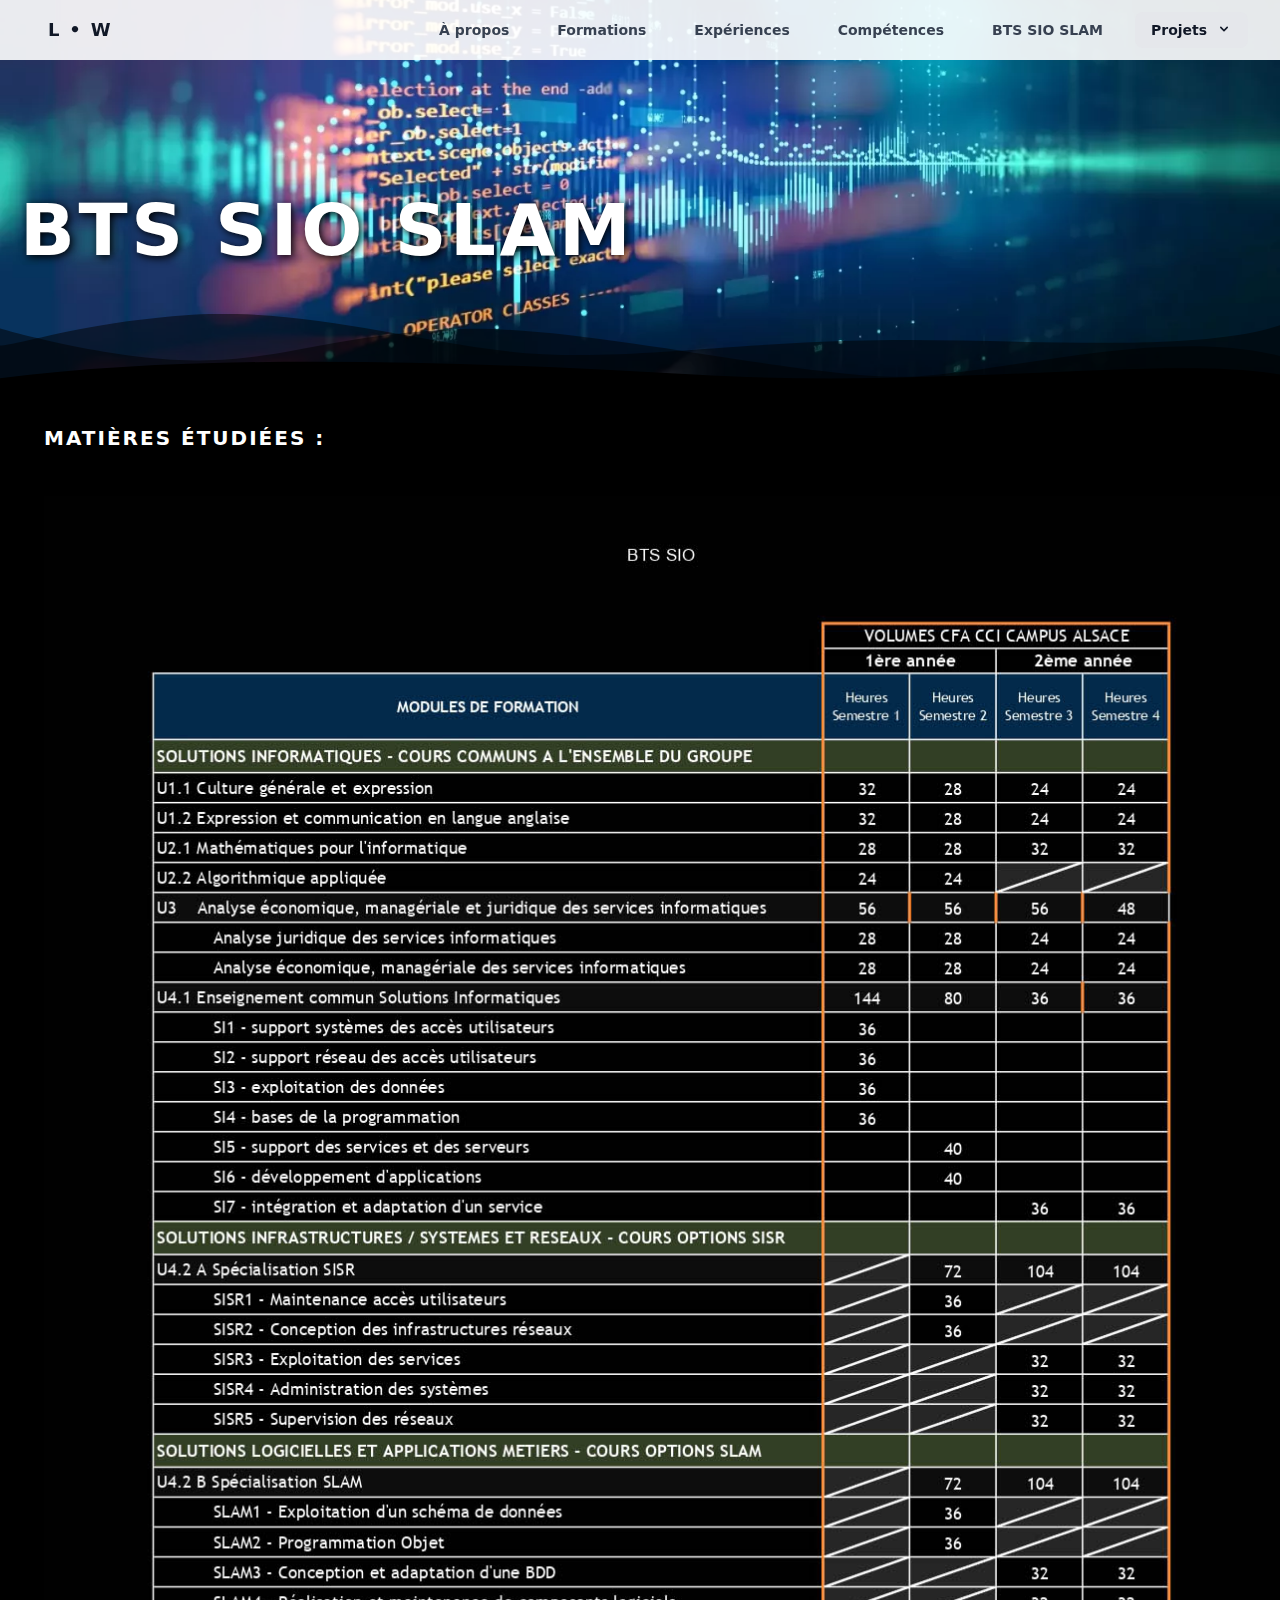
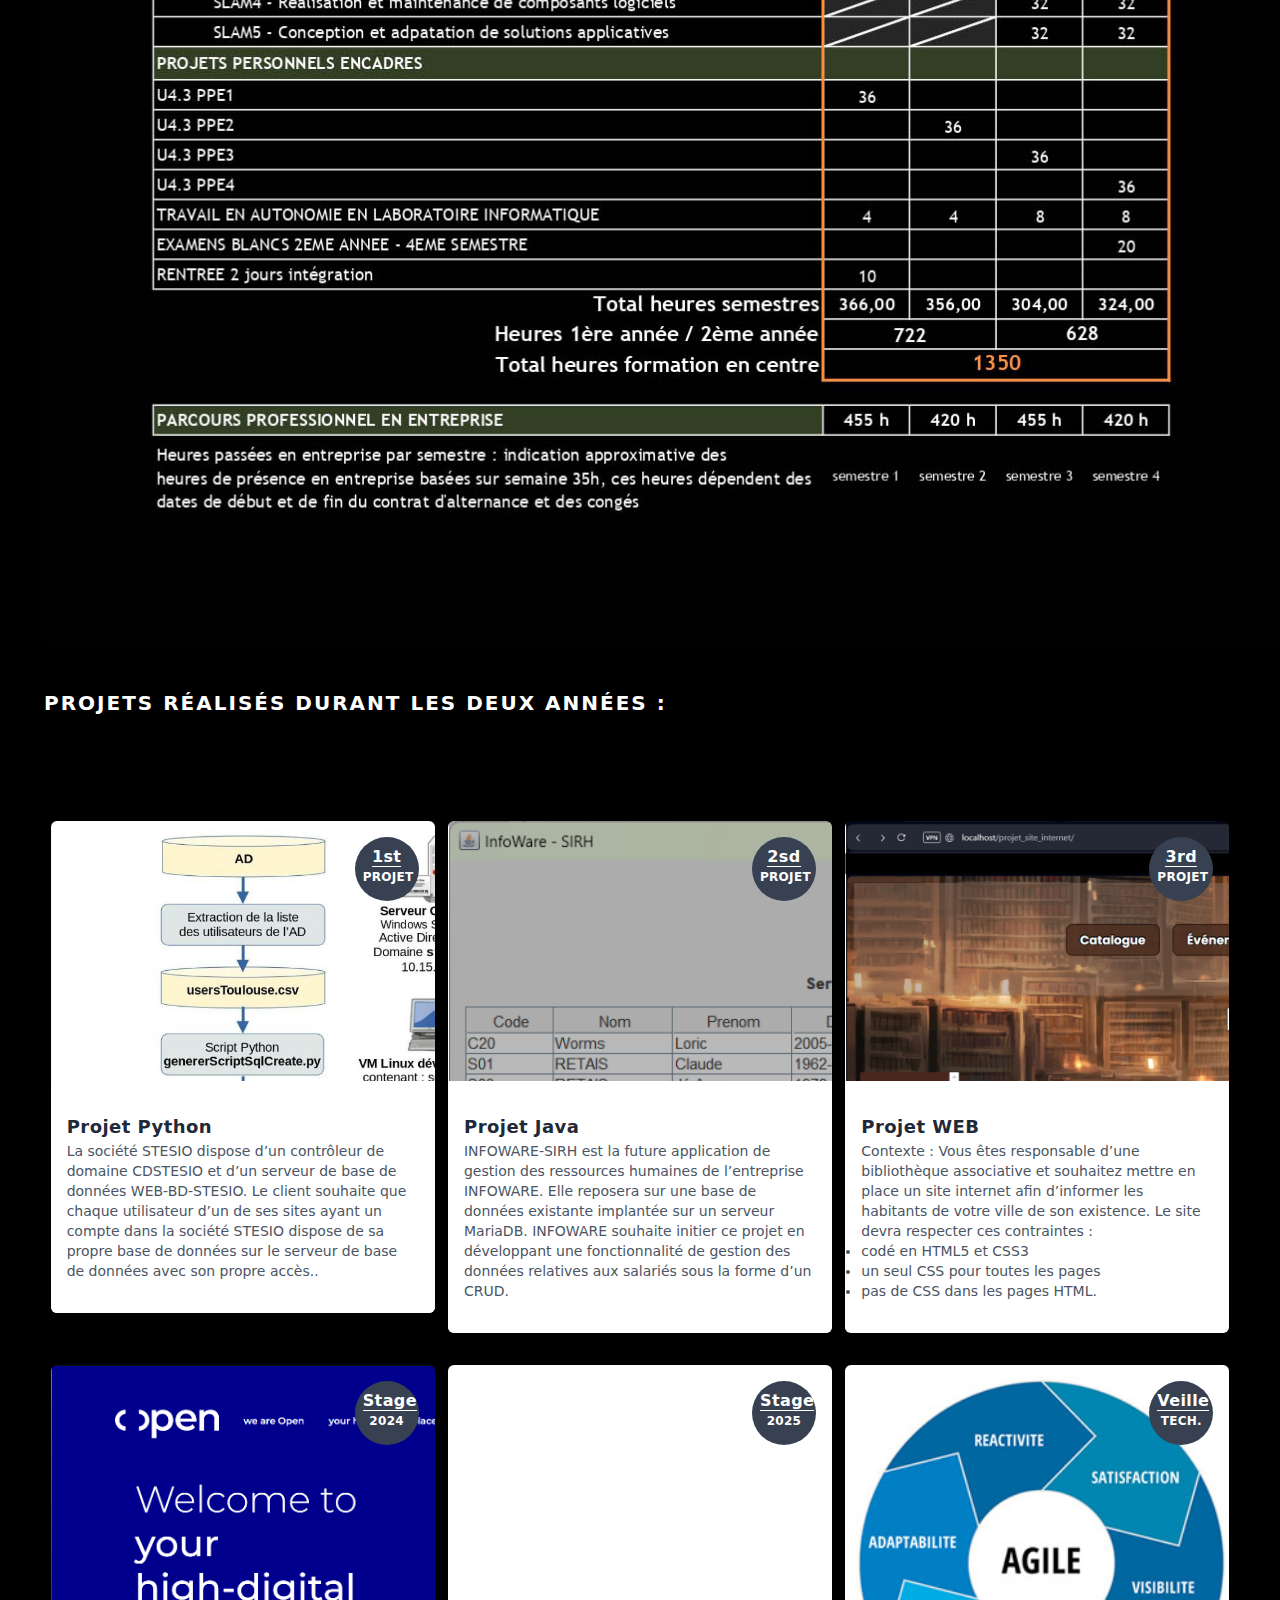
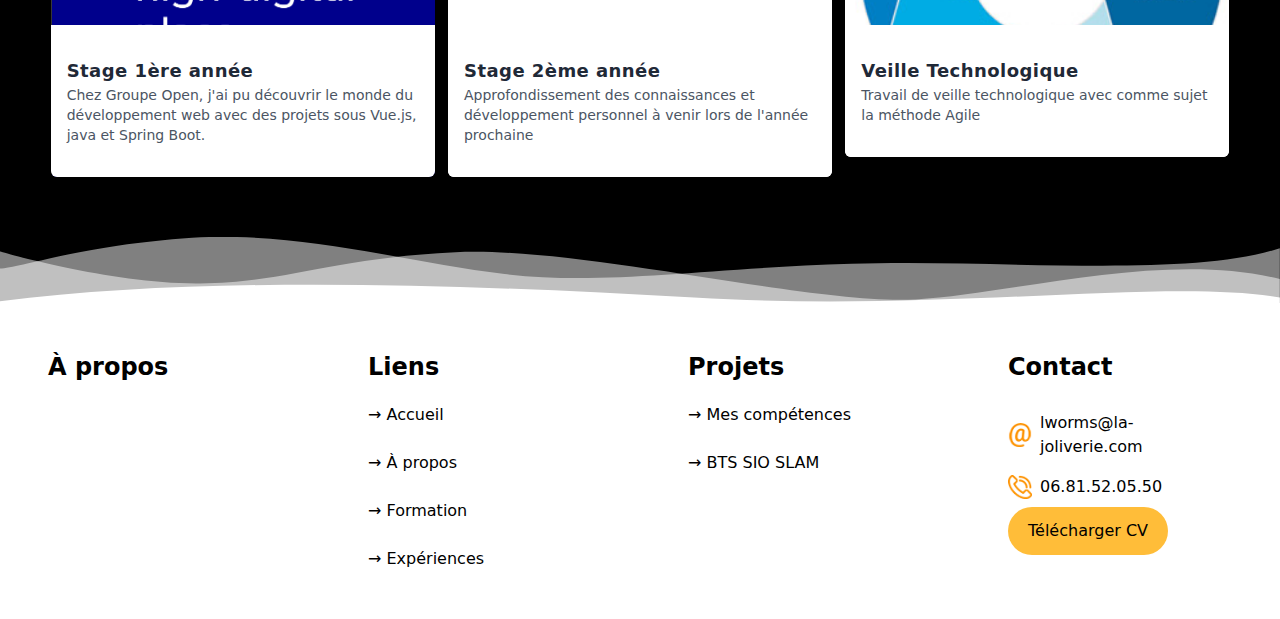
==== commit 86cad256: "ajout du projet web dans la page bts sio" ====
--- a/btsSioSlam.html
+++ b/btsSioSlam.html
@@ -2027,6 +2027,43 @@
                         </div>
                         <div class="py-4" data-v-1adef156 data-v-0cac64ae>
                             <div class="shadow-lg group container rounded-md bg-white max-w-sm flex justify-center items-center mx-auto content-div"
+                                style="background-image:url(documents/page-daccueil.png)" data-v-1adef156>
+                                <div data-v-1adef156>
+                                    <div class="w-full image-cover rounded-t-md" data-v-1adef156>
+                                        <div class="p-2 m-4 w-16 h-16 text-center bg-gray-700 rounded-full text-white float-right fd-cl group-hover:opacity-25"
+                                            data-v-1adef156><span
+                                                class="text-base tracking-wide font-bold border-b border-white font-sans"
+                                                data-v-1adef156>3rd</span> <span
+                                                class="text-xs tracking-wide font-bold uppercase block font-sans"
+                                                data-v-1adef156>Projet</span></div>
+                                    </div>
+                                    <div class="py-8 px-4 bg-white rounded-b-md fd-cl group-hover:opacity-25"
+                                        data-v-1adef156><span
+                                            class="block text-lg text-gray-800 font-bold tracking-wide"
+                                            data-v-1adef156>Projet WEB</span> <span class="block text-gray-600 text-sm"
+                                            data-v-1adef156>Contexte : Vous êtes responsable d’une bibliothèque
+                                            associative et souhaitez mettre en place un site internet
+                                            afin d’informer les habitants de votre ville de son existence.
+                                            Le site devra respecter ces contraintes :
+
+                                            <li>codé en HTML5 et CSS3</li>
+                                            <li>un seul CSS pour toutes les pages</li>
+                                            <li>pas de CSS dans les pages HTML.</li>
+                                        </span></div>
+                                </div>
+                                <div class="absolute opacity-0 fd-sh group-hover:opacity-100" data-v-1adef156><span
+                                        class="text-3xl font-bold text-white tracking-wider leading-relaxed font-sans"
+                                        data-v-1adef156>Projet WEB</span>
+                                    <div class="pt-8 text-center" data-v-1adef156><a href="web.html"
+                                            class="text-center rounded-lg p-4 bg-white text-gray-700 font-bold text-lg"
+                                            data-v-1adef156>
+                                            Voir
+                                        </a></div>
+                                </div>
+                            </div>
+                        </div>
+                        <div class="py-4" data-v-1adef156 data-v-0cac64ae>
+                            <div class="shadow-lg group container rounded-md bg-white max-w-sm flex justify-center items-center mx-auto content-div"
                                 style="background-image:url(documents/open.png)" data-v-1adef156>
                                 <div data-v-1adef156>
                                     <div class="w-full image-cover rounded-t-md" data-v-1adef156>
@@ -2180,9 +2217,8 @@
                                     06.81.52.05.50
                                 </p>
                             </div>
-                            <div class="button" data-v-1830edb3><a
-                                    href="https://github.com/LoricWorms/site_web/blob/main/documents/cv.pdf"
-                                    target="_blank" class="button-bloc bg-orangeClair" data-v-1830edb3>
+                            <div class="button" data-v-1830edb3><a href="documents/cv.pdf" target="_blank"
+                                    class="button-bloc bg-orangeClair" data-v-1830edb3>
                                     Télécharger CV
                                 </a></div>
                         </div>
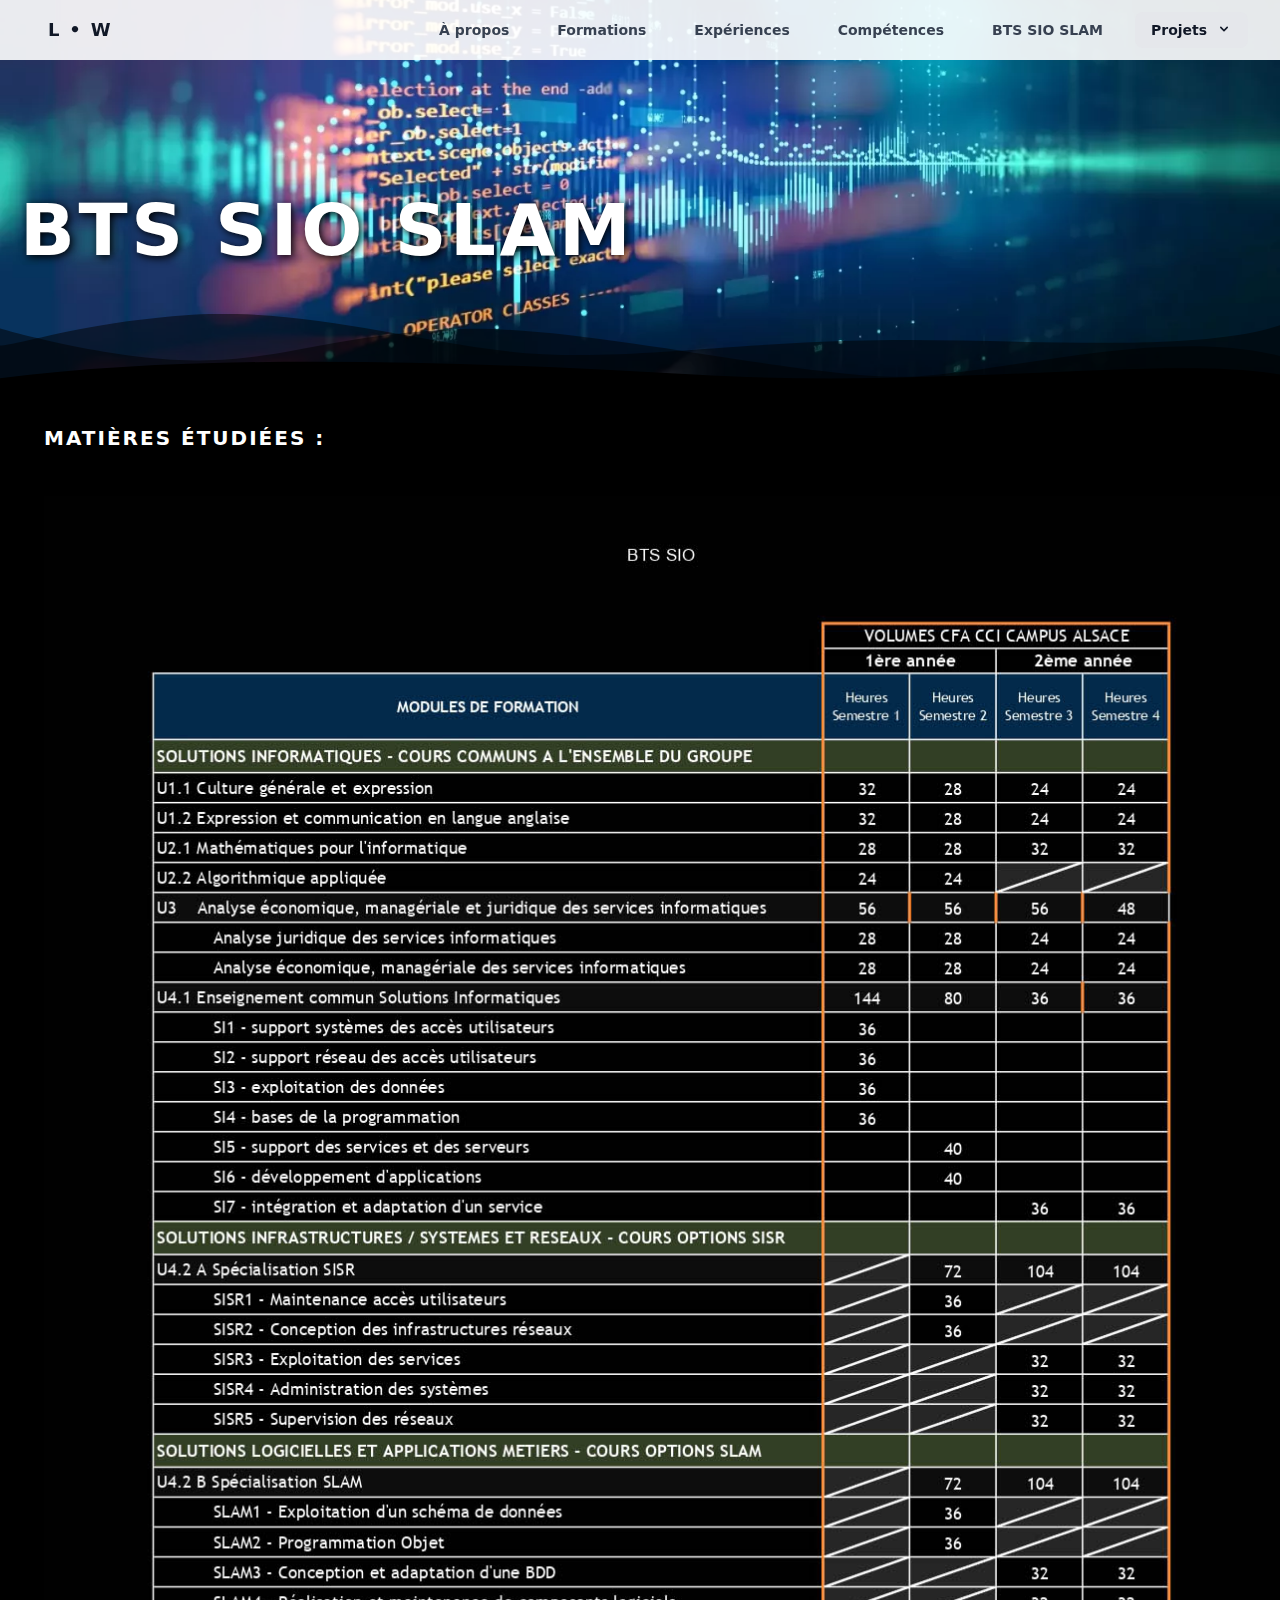
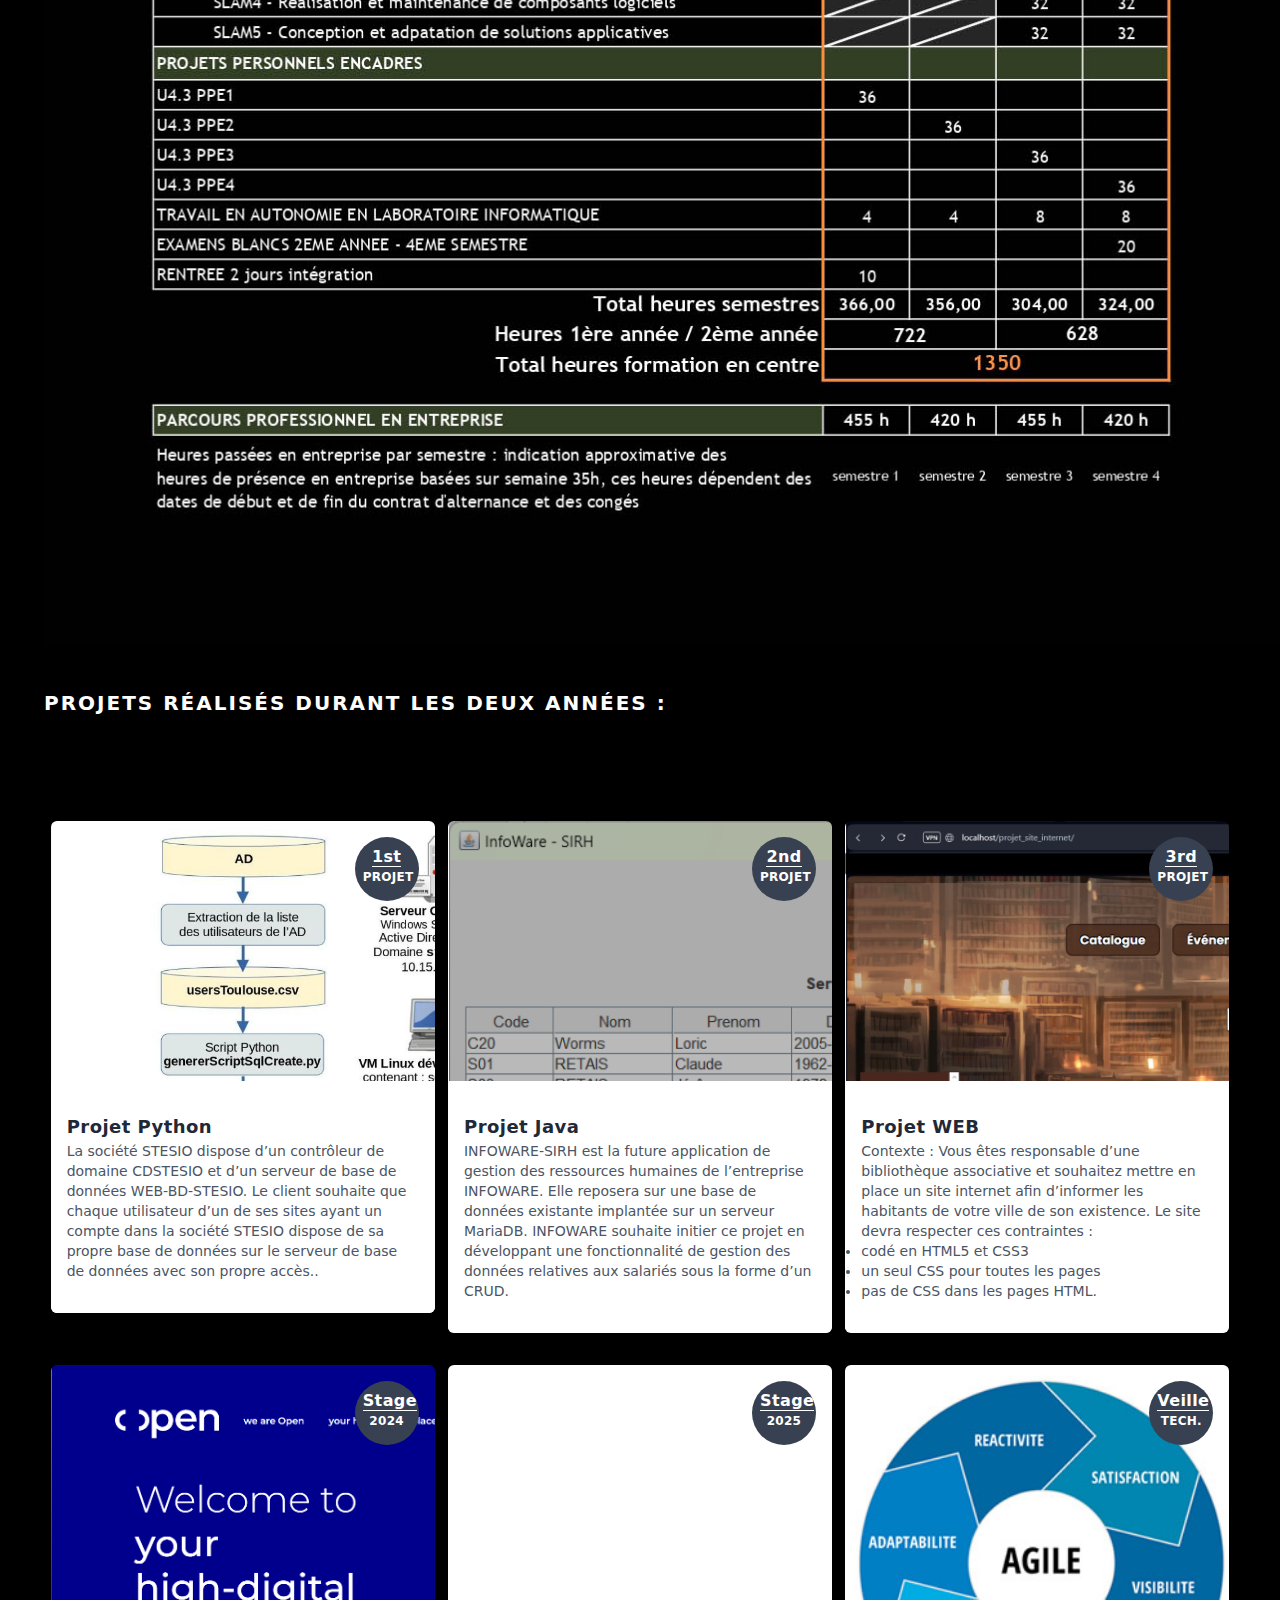
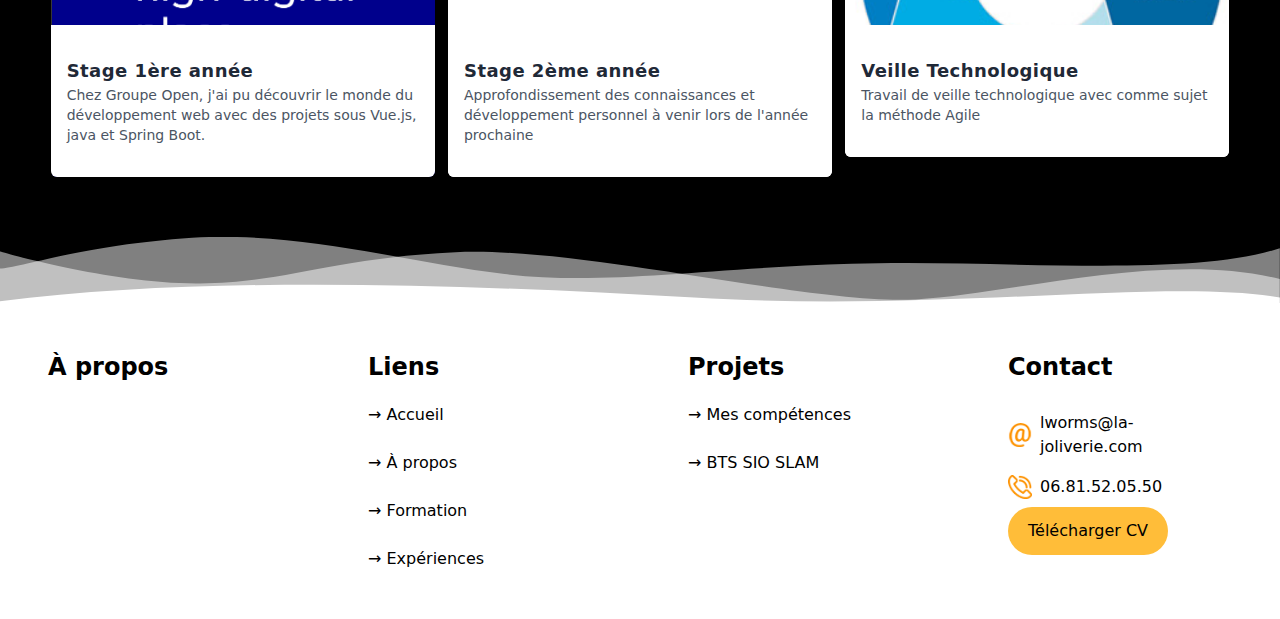
==== commit 30ef6881: "sd to nd" ====
--- a/btsSioSlam.html
+++ b/btsSioSlam.html
@@ -1999,7 +1999,7 @@
                                         <div class="p-2 m-4 w-16 h-16 text-center bg-gray-700 rounded-full text-white float-right fd-cl group-hover:opacity-25"
                                             data-v-1adef156><span
                                                 class="text-base tracking-wide font-bold border-b border-white font-sans"
-                                                data-v-1adef156>2sd</span> <span
+                                                data-v-1adef156>2nd</span> <span
                                                 class="text-xs tracking-wide font-bold uppercase block font-sans"
                                                 data-v-1adef156>Projet</span></div>
                                     </div>
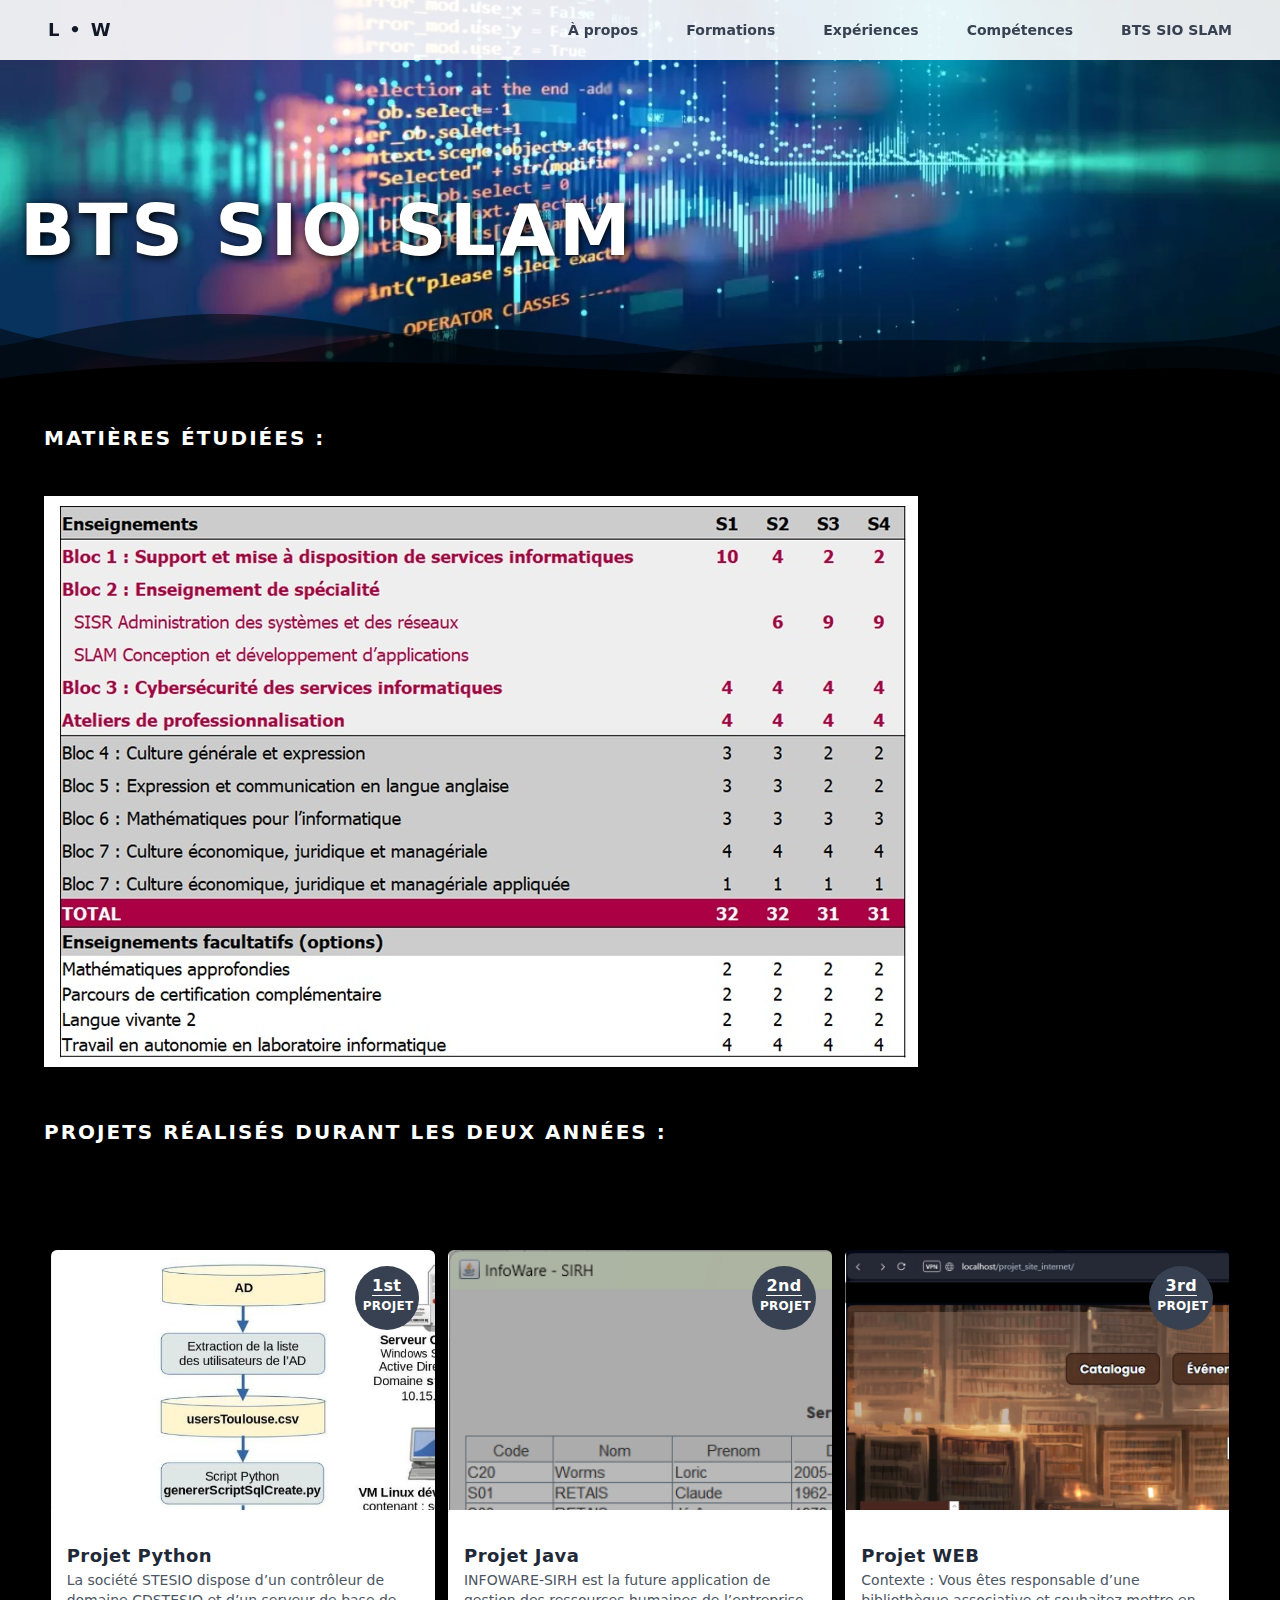
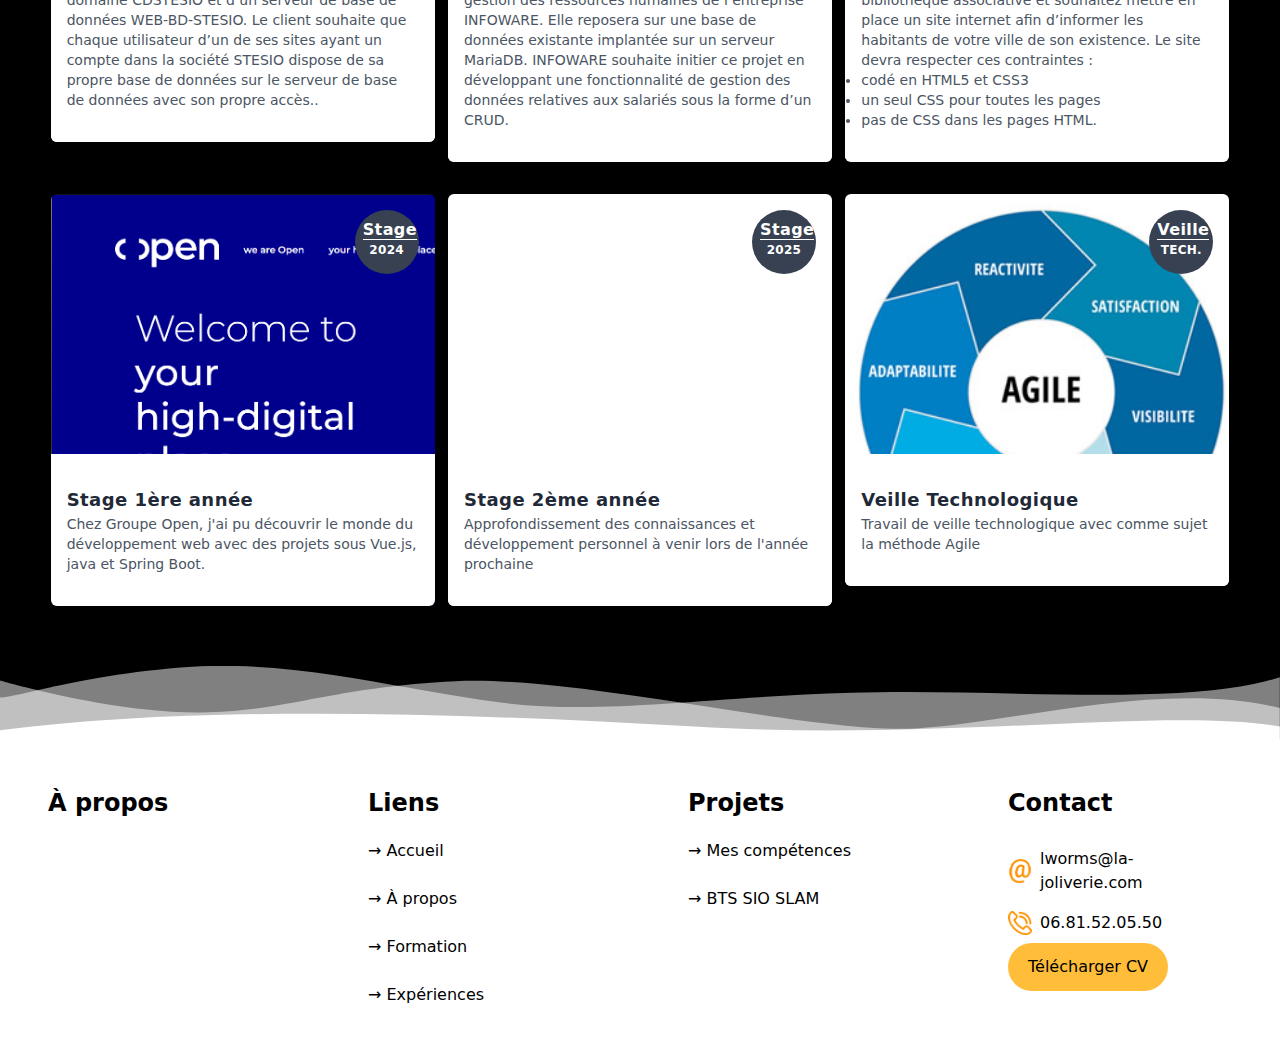
==== commit 79031329: "externisation du css" ====
--- a/btsSioSlam.html
+++ b/btsSioSlam.html
@@ -9,1752 +9,7 @@
         content="Loric Worms, étudiant en informatique et auto-entrepreneur. Voir le CV, projet, contact, formation, experiences.">
     <meta data-n-head="ssr" name="format-detection" content="telephone=no">
     <link data-n-head="ssr" rel="icon" type="image/x-icon" href="/favicon.ico">
-    <link rel="preload" href="/_nuxt/e098cdf.js" as="script">
-    <link rel="preload" href="/_nuxt/0802cff.js" as="script">
-    <link rel="preload" href="/_nuxt/3306313.js" as="script">
-    <link rel="preload" href="/_nuxt/ad80c2f.js" as="script">
-    <link rel="preload" href="/_nuxt/ae145de.js" as="script">
-    <style data-vue-ssr-id="65b97e00:0 17bc9ac2:0 b682ae5a:0">
-        /*! tailwindcss v2.2.19 | MIT License | https://tailwindcss.com*/
-        /*! modern-normalize v1.1.0 | MIT License | https://github.com/sindresorhus/modern-normalize */
-        *,
-        ::after,
-        ::before {
-            box-sizing: border-box
-        }
-
-        html {
-            -moz-tab-size: 4;
-            -o-tab-size: 4;
-            tab-size: 4
-        }
-
-        html {
-            line-height: 1.15;
-            -webkit-text-size-adjust: 100%
-        }
-
-        body {
-            margin: 0
-        }
-
-        body {
-            font-family: system-ui, -apple-system, 'Segoe UI', Roboto, Helvetica, Arial, sans-serif, 'Apple Color Emoji', 'Segoe UI Emoji'
-        }
-
-        hr {
-            height: 0;
-            color: inherit
-        }
-
-        abbr[title] {
-            -webkit-text-decoration: underline dotted;
-            text-decoration: underline dotted
-        }
-
-        b,
-        strong {
-            font-weight: bolder
-        }
-
-        code,
-        kbd,
-        pre,
-        samp {
-            font-family: ui-monospace, SFMono-Regular, Consolas, 'Liberation Mono', Menlo, monospace;
-            font-size: 1em
-        }
-
-        small {
-            font-size: 80%
-        }
-
-        sub,
-        sup {
-            font-size: 75%;
-            line-height: 0;
-            position: relative;
-            vertical-align: baseline
-        }
-
-        sub {
-            bottom: -.25em
-        }
-
-        sup {
-            top: -.5em
-        }
-
-        table {
-            text-indent: 0;
-            border-color: inherit
-        }
-
-        button,
-        input,
-        optgroup,
-        select,
-        textarea {
-            font-family: inherit;
-            font-size: 100%;
-            line-height: 1.15;
-            margin: 0
-        }
-
-        button,
-        select {
-            text-transform: none
-        }
-
-        [type=button],
-        button {
-            -webkit-appearance: button
-        }
-
-        ::-moz-focus-inner {
-            border-style: none;
-            padding: 0
-        }
-
-        legend {
-            padding: 0
-        }
-
-        progress {
-            vertical-align: baseline
-        }
-
-        ::-webkit-inner-spin-button,
-        ::-webkit-outer-spin-button {
-            height: auto
-        }
-
-        ::-webkit-search-decoration {
-            -webkit-appearance: none
-        }
-
-        ::-webkit-file-upload-button {
-            -webkit-appearance: button;
-            font: inherit
-        }
-
-        summary {
-            display: list-item
-        }
-
-        blockquote,
-        dd,
-        dl,
-        figure,
-        h1,
-        h2,
-        h3,
-        h4,
-        h5,
-        h6,
-        hr,
-        p,
-        pre {
-            margin: 0
-        }
-
-        button {
-            background-color: transparent;
-            background-image: none
-        }
-
-        fieldset {
-            margin: 0;
-            padding: 0
-        }
-
-        ol,
-        ul {
-            list-style: none;
-            margin: 0;
-            padding: 0
-        }
-
-        html {
-            font-family: ui-sans-serif, system-ui, -apple-system, BlinkMacSystemFont, "Segoe UI", Roboto, "Helvetica Neue", Arial, "Noto Sans", sans-serif, "Apple Color Emoji", "Segoe UI Emoji", "Segoe UI Symbol", "Noto Color Emoji";
-            line-height: 1.5
-        }
-
-        body {
-            font-family: inherit;
-            line-height: inherit
-        }
-
-        *,
-        ::after,
-        ::before {
-            box-sizing: border-box;
-            border-width: 0;
-            border-style: solid;
-            border-color: currentColor
-        }
-
-        hr {
-            border-top-width: 1px
-        }
-
-        img {
-            border-style: solid
-        }
-
-        textarea {
-            resize: vertical
-        }
-
-        input::-moz-placeholder,
-        textarea::-moz-placeholder {
-            opacity: 1;
-            color: #9ca3af
-        }
-
-        input:-ms-input-placeholder,
-        textarea:-ms-input-placeholder {
-            opacity: 1;
-            color: #9ca3af
-        }
-
-        input::placeholder,
-        textarea::placeholder {
-            opacity: 1;
-            color: #9ca3af
-        }
-
-        button {
-            cursor: pointer
-        }
-
-        table {
-            border-collapse: collapse
-        }
-
-        h1,
-        h2,
-        h3,
-        h4,
-        h5,
-        h6 {
-            font-size: inherit;
-            font-weight: inherit
-        }
-
-        a {
-            color: inherit;
-            text-decoration: inherit
-        }
-
-        button,
-        input,
-        optgroup,
-        select,
-        textarea {
-            padding: 0;
-            line-height: inherit;
-            color: inherit
-        }
-
-        code,
-        kbd,
-        pre,
-        samp {
-            font-family: ui-monospace, SFMono-Regular, Menlo, Monaco, Consolas, "Liberation Mono", "Courier New", monospace
-        }
-
-        audio,
-        canvas,
-        embed,
-        iframe,
-        img,
-        object,
-        svg,
-        video {
-            display: block;
-            vertical-align: middle
-        }
-
-        img,
-        video {
-            max-width: 100%;
-            height: auto
-        }
-
-        [hidden] {
-            display: none
-        }
-
-        *,
-        ::after,
-        ::before {
-            --tw-border-opacity: 1;
-            border-color: rgba(229, 231, 235, var(--tw-border-opacity))
-        }
-
-        .container {
-            width: 100%
-        }
-
-        @media (min-width:640px) {
-            .container {
-                max-width: 640px
-            }
-        }
-
-        @media (min-width:768px) {
-            .container {
-                max-width: 768px
-            }
-        }
-
-        @media (min-width:1024px) {
-            .container {
-                max-width: 1024px
-            }
-        }
-
-        @media (min-width:1280px) {
-            .container {
-                max-width: 1280px
-            }
-        }
-
-        @media (min-width:1536px) {
-            .container {
-                max-width: 1536px
-            }
-        }
-
-        .static {
-            position: static
-        }
-
-        .absolute {
-            position: absolute
-        }
-
-        .relative {
-            position: relative
-        }
-
-        .sticky {
-            position: -webkit-sticky;
-            position: sticky
-        }
-
-        .inset-y-0 {
-            top: 0;
-            bottom: 0
-        }
-
-        .top-0 {
-            top: 0
-        }
-
-        .right-0 {
-            right: 0
-        }
-
-        .left-0 {
-            left: 0
-        }
-
-        .z-10 {
-            z-index: 10
-        }
-
-        .z-50 {
-            z-index: 50
-        }
-
-        .order-1 {
-            order: 1
-        }
-
-        .order-first {
-            order: -9999
-        }
-
-        .order-last {
-            order: 9999
-        }
-
-        .float-right {
-            float: right
-        }
-
-        .m-4 {
-            margin: 1rem
-        }
-
-        .mx-auto {
-            margin-left: auto;
-            margin-right: auto
-        }
-
-        .my-3 {
-            margin-top: .75rem;
-            margin-bottom: .75rem
-        }
-
-        .my-4 {
-            margin-top: 1rem;
-            margin-bottom: 1rem
-        }
-
-        .my-8 {
-            margin-top: 2rem;
-            margin-bottom: 2rem
-        }
-
-        .my-12 {
-            margin-top: 3rem;
-            margin-bottom: 3rem
-        }
-
-        .mt-1 {
-            margin-top: .25rem
-        }
-
-        .mt-2 {
-            margin-top: .5rem
-        }
-
-        .mt-10 {
-            margin-top: 2.5rem
-        }
-
-        .-mt-16 {
-            margin-top: -4rem
-        }
-
-        .-mt-20 {
-            margin-top: -5rem
-        }
-
-        .-mt-32 {
-            margin-top: -8rem
-        }
-
-        .mr-2 {
-            margin-right: .5rem
-        }
-
-        .mr-3 {
-            margin-right: .75rem
-        }
-
-        .mb-2 {
-            margin-bottom: .5rem
-        }
-
-        .mb-3 {
-            margin-bottom: .75rem
-        }
-
-        .mb-4 {
-            margin-bottom: 1rem
-        }
-
-        .-mb-14 {
-            margin-bottom: -3.5rem
-        }
-
-        .ml-0 {
-            margin-left: 0
-        }
-
-        .ml-1 {
-            margin-left: .25rem
-        }
-
-        .ml-2 {
-            margin-left: .5rem
-        }
-
-        .ml-3 {
-            margin-left: .75rem
-        }
-
-        .block {
-            display: block
-        }
-
-        .inline {
-            display: inline
-        }
-
-        .flex {
-            display: flex
-        }
-
-        .table {
-            display: table
-        }
-
-        .grid {
-            display: grid
-        }
-
-        .hidden {
-            display: none
-        }
-
-        .h-4 {
-            height: 1rem
-        }
-
-        .h-5 {
-            height: 1.25rem
-        }
-
-        .h-6 {
-            height: 1.5rem
-        }
-
-        .h-10 {
-            height: 2.5rem
-        }
-
-        .h-16 {
-            height: 4rem
-        }
-
-        .h-32 {
-            height: 8rem
-        }
-
-        .h-64 {
-            height: 16rem
-        }
-
-        .h-auto {
-            height: auto
-        }
-
-        .h-full {
-            height: 100%
-        }
-
-        .w-4 {
-            width: 1rem
-        }
-
-        .w-6 {
-            width: 1.5rem
-        }
-
-        .w-7 {
-            width: 1.75rem
-        }
-
-        .w-10 {
-            width: 2.5rem
-        }
-
-        .w-16 {
-            width: 4rem
-        }
-
-        .w-5\/12 {
-            width: 41.666667%
-        }
-
-        .w-full {
-            width: 100%
-        }
-
-        .max-w-sm {
-            max-width: 24rem
-        }
-
-        .max-w-screen-xl {
-            max-width: 1280px
-        }
-
-        .flex-grow {
-            flex-grow: 1
-        }
-
-        .origin-top-right {
-            transform-origin: top right
-        }
-
-        .transform {
-            --tw-translate-x: 0;
-            --tw-translate-y: 0;
-            --tw-rotate: 0;
-            --tw-skew-x: 0;
-            --tw-skew-y: 0;
-            --tw-scale-x: 1;
-            --tw-scale-y: 1;
-            transform: translateX(var(--tw-translate-x)) translateY(var(--tw-translate-y)) rotate(var(--tw-rotate)) skewX(var(--tw-skew-x)) skewY(var(--tw-skew-y)) scaleX(var(--tw-scale-x)) scaleY(var(--tw-scale-y))
-        }
-
-        .rotate-0 {
-            --tw-rotate: 0deg
-        }
-
-        .rotate-180 {
-            --tw-rotate: 180deg
-        }
-
-        @-webkit-keyframes spin {
-            to {
-                transform: rotate(360deg)
-            }
-        }
-
-        @keyframes spin {
-            to {
-                transform: rotate(360deg)
-            }
-        }
-
-        @-webkit-keyframes ping {
-
-            100%,
-            75% {
-                transform: scale(2);
-                opacity: 0
-            }
-        }
-
-        @keyframes ping {
-
-            100%,
-            75% {
-                transform: scale(2);
-                opacity: 0
-            }
-        }
-
-        @-webkit-keyframes pulse {
-            50% {
-                opacity: .5
-            }
-        }
-
-        @keyframes pulse {
-            50% {
-                opacity: .5
-            }
-        }
-
-        @-webkit-keyframes bounce {
-
-            0%,
-            100% {
-                transform: translateY(-25%);
-                -webkit-animation-timing-function: cubic-bezier(.8, 0, 1, 1);
-                animation-timing-function: cubic-bezier(.8, 0, 1, 1)
-            }
-
-            50% {
-                transform: none;
-                -webkit-animation-timing-function: cubic-bezier(0, 0, .2, 1);
-                animation-timing-function: cubic-bezier(0, 0, .2, 1)
-            }
-        }
-
-        @keyframes bounce {
-
-            0%,
-            100% {
-                transform: translateY(-25%);
-                -webkit-animation-timing-function: cubic-bezier(.8, 0, 1, 1);
-                animation-timing-function: cubic-bezier(.8, 0, 1, 1)
-            }
-
-            50% {
-                transform: none;
-                -webkit-animation-timing-function: cubic-bezier(0, 0, .2, 1);
-                animation-timing-function: cubic-bezier(0, 0, .2, 1)
-            }
-        }
-
-        .cursor-pointer {
-            cursor: pointer
-        }
-
-        .list-inside {
-            list-style-position: inside
-        }
-
-        .list-disc {
-            list-style-type: disc
-        }
-
-        .grid-cols-1 {
-            grid-template-columns: repeat(1, minmax(0, 1fr))
-        }
-
-        .flex-row {
-            flex-direction: row
-        }
-
-        .flex-row-reverse {
-            flex-direction: row-reverse
-        }
-
-        .flex-col {
-            flex-direction: column
-        }
-
-        .flex-wrap {
-            flex-wrap: wrap
-        }
-
-        .place-content-evenly {
-            place-content: space-evenly
-        }
-
-        .items-start {
-            align-items: flex-start
-        }
-
-        .items-center {
-            align-items: center
-        }
-
-        .justify-start {
-            justify-content: flex-start
-        }
-
-        .justify-end {
-            justify-content: flex-end
-        }
-
-        .justify-center {
-            justify-content: center
-        }
-
-        .justify-between {
-            justify-content: space-between
-        }
-
-        .justify-around {
-            justify-content: space-around
-        }
-
-        .gap-4 {
-            gap: 1rem
-        }
-
-        .overflow-hidden {
-            overflow: hidden
-        }
-
-        .rounded {
-            border-radius: .25rem
-        }
-
-        .rounded-md {
-            border-radius: .375rem
-        }
-
-        .rounded-lg {
-            border-radius: .5rem
-        }
-
-        .rounded-3xl {
-            border-radius: 1.5rem
-        }
-
-        .rounded-full {
-            border-radius: 9999px
-        }
-
-        .rounded-t-md {
-            border-top-left-radius: .375rem;
-            border-top-right-radius: .375rem
-        }
-
-        .rounded-b-md {
-            border-bottom-right-radius: .375rem;
-            border-bottom-left-radius: .375rem
-        }
-
-        .border {
-            border-width: 1px
-        }
-
-        .border-b {
-            border-bottom-width: 1px
-        }
-
-        .border-white {
-            --tw-border-opacity: 1;
-            border-color: rgba(255, 255, 255, var(--tw-border-opacity))
-        }
-
-        .bg-black {
-            --tw-bg-opacity: 1;
-            background-color: rgba(0, 0, 0, var(--tw-bg-opacity))
-        }
-
-        .bg-white {
-            --tw-bg-opacity: 1;
-            background-color: rgba(255, 255, 255, var(--tw-bg-opacity))
-        }
-
-        .bg-gray-200 {
-            --tw-bg-opacity: 1;
-            background-color: rgba(229, 231, 235, var(--tw-bg-opacity))
-        }
-
-        .bg-gray-700 {
-            --tw-bg-opacity: 1;
-            background-color: rgba(55, 65, 81, var(--tw-bg-opacity))
-        }
-
-        .hover\:bg-gray-200:hover {
-            --tw-bg-opacity: 1;
-            background-color: rgba(229, 231, 235, var(--tw-bg-opacity))
-        }
-
-        .hover\:bg-gray-300:hover {
-            --tw-bg-opacity: 1;
-            background-color: rgba(209, 213, 219, var(--tw-bg-opacity))
-        }
-
-        .focus\:bg-gray-200:focus {
-            --tw-bg-opacity: 1;
-            background-color: rgba(229, 231, 235, var(--tw-bg-opacity))
-        }
-
-        .focus\:bg-gray-300:focus {
-            --tw-bg-opacity: 1;
-            background-color: rgba(209, 213, 219, var(--tw-bg-opacity))
-        }
-
-        .bg-cover {
-            background-size: cover
-        }
-
-        .object-cover {
-            -o-object-fit: cover;
-            object-fit: cover
-        }
-
-        .p-2 {
-            padding: .5rem
-        }
-
-        .p-3 {
-            padding: .75rem
-        }
-
-        .p-4 {
-            padding: 1rem
-        }
-
-        .p-5 {
-            padding: 1.25rem
-        }
-
-        .p-6 {
-            padding: 1.5rem
-        }
-
-        .p-8 {
-            padding: 2rem
-        }
-
-        .px-1 {
-            padding-left: .25rem;
-            padding-right: .25rem
-        }
-
-        .px-2 {
-            padding-left: .5rem;
-            padding-right: .5rem
-        }
-
-        .px-4 {
-            padding-left: 1rem;
-            padding-right: 1rem
-        }
-
-        .px-6 {
-            padding-left: 1.5rem;
-            padding-right: 1.5rem
-        }
-
-        .px-8 {
-            padding-left: 2rem;
-            padding-right: 2rem
-        }
-
-        .px-10 {
-            padding-left: 2.5rem;
-            padding-right: 2.5rem
-        }
-
-        .py-1 {
-            padding-top: .25rem;
-            padding-bottom: .25rem
-        }
-
-        .py-2 {
-            padding-top: .5rem;
-            padding-bottom: .5rem
-        }
-
-        .py-3 {
-            padding-top: .75rem;
-            padding-bottom: .75rem
-        }
-
-        .py-4 {
-            padding-top: 1rem;
-            padding-bottom: 1rem
-        }
-
-        .py-5 {
-            padding-top: 1.25rem;
-            padding-bottom: 1.25rem
-        }
-
-        .py-7 {
-            padding-top: 1.75rem;
-            padding-bottom: 1.75rem
-        }
-
-        .py-8 {
-            padding-top: 2rem;
-            padding-bottom: 2rem
-        }
-
-        .py-10 {
-            padding-top: 2.5rem;
-            padding-bottom: 2.5rem
-        }
-
-        .py-12 {
-            padding-top: 3rem;
-            padding-bottom: 3rem
-        }
-
-        .pt-2 {
-            padding-top: .5rem
-        }
-
-        .pt-5 {
-            padding-top: 1.25rem
-        }
-
-        .pt-8 {
-            padding-top: 2rem
-        }
-
-        .pb-2 {
-            padding-bottom: .5rem
-        }
-
-        .pb-4 {
-            padding-bottom: 1rem
-        }
-
-        .pb-12 {
-            padding-bottom: 3rem
-        }
-
-        .pl-2 {
-            padding-left: .5rem
-        }
-
-        .pl-4 {
-            padding-left: 1rem
-        }
-
-        .pl-5 {
-            padding-left: 1.25rem
-        }
-
-        .text-left {
-            text-align: left
-        }
-
-        .text-center {
-            text-align: center
-        }
-
-        .text-right {
-            text-align: right
-        }
-
-        .text-justify {
-            text-align: justify
-        }
-
-        .font-sans {
-            font-family: ui-sans-serif, system-ui, -apple-system, BlinkMacSystemFont, "Segoe UI", Roboto, "Helvetica Neue", Arial, "Noto Sans", sans-serif, "Apple Color Emoji", "Segoe UI Emoji", "Segoe UI Symbol", "Noto Color Emoji"
-        }
-
-        .text-xs {
-            font-size: .75rem;
-            line-height: 1rem
-        }
-
-        .text-sm {
-            font-size: .875rem;
-            line-height: 1.25rem
-        }
-
-        .text-base {
-            font-size: 1rem;
-            line-height: 1.5rem
-        }
-
-        .text-lg {
-            font-size: 1.125rem;
-            line-height: 1.75rem
-        }
-
-        .text-3xl {
-            font-size: 1.875rem;
-            line-height: 2.25rem
-        }
-
-        .text-4xl {
-            font-size: 2.25rem;
-            line-height: 2.5rem
-        }
-
-        .text-7xl {
-            font-size: 4.5rem;
-            line-height: 1
-        }
-
-        .font-medium {
-            font-weight: 500
-        }
-
-        .font-semibold {
-            font-weight: 600
-        }
-
-        .font-bold {
-            font-weight: 700
-        }
-
-        .font-extrabold {
-            font-weight: 800
-        }
-
-        .font-black {
-            font-weight: 900
-        }
-
-        .uppercase {
-            text-transform: uppercase
-        }
-
-        .leading-snug {
-            line-height: 1.375
-        }
-
-        .leading-normal {
-            line-height: 1.5
-        }
-
-        .leading-relaxed {
-            line-height: 1.625
-        }
-
-        .tracking-wide {
-            letter-spacing: .025em
-        }
-
-        .tracking-wider {
-            letter-spacing: .05em
-        }
-
-        .tracking-widest {
-            letter-spacing: .1em
-        }
-
-        .text-black {
-            --tw-text-opacity: 1;
-            color: rgba(0, 0, 0, var(--tw-text-opacity))
-        }
-
-        .text-white {
-            --tw-text-opacity: 1;
-            color: rgba(255, 255, 255, var(--tw-text-opacity))
-        }
-
-        .text-gray-50 {
-            --tw-text-opacity: 1;
-            color: rgba(249, 250, 251, var(--tw-text-opacity))
-        }
-
-        .text-gray-600 {
-            --tw-text-opacity: 1;
-            color: rgba(75, 85, 99, var(--tw-text-opacity))
-        }
-
-        .text-gray-700 {
-            --tw-text-opacity: 1;
-            color: rgba(55, 65, 81, var(--tw-text-opacity))
-        }
-
-        .text-gray-800 {
-            --tw-text-opacity: 1;
-            color: rgba(31, 41, 55, var(--tw-text-opacity))
-        }
-
-        .text-gray-900 {
-            --tw-text-opacity: 1;
-            color: rgba(17, 24, 39, var(--tw-text-opacity))
-        }
-
-        .text-yellow-300 {
-            --tw-text-opacity: 1;
-            color: rgba(252, 211, 77, var(--tw-text-opacity))
-        }
-
-        .hover\:text-gray-800:hover {
-            --tw-text-opacity: 1;
-            color: rgba(31, 41, 55, var(--tw-text-opacity))
-        }
-
-        .hover\:text-gray-900:hover {
-            --tw-text-opacity: 1;
-            color: rgba(17, 24, 39, var(--tw-text-opacity))
-        }
-
-        .focus\:text-gray-900:focus {
-            --tw-text-opacity: 1;
-            color: rgba(17, 24, 39, var(--tw-text-opacity))
-        }
-
-        .text-opacity-100 {
-            --tw-text-opacity: 1
-        }
-
-        .opacity-0 {
-            opacity: 0
-        }
-
-        .opacity-40 {
-            opacity: .4
-        }
-
-        .opacity-50 {
-            opacity: .5
-        }
-
-        .opacity-100 {
-            opacity: 1
-        }
-
-        .group:hover .group-hover\:opacity-25 {
-            opacity: .25
-        }
-
-        .group:hover .group-hover\:opacity-100 {
-            opacity: 1
-        }
-
-        .hover\:opacity-100:hover {
-            opacity: 1
-        }
-
-        *,
-        ::after,
-        ::before {
-            --tw-shadow: 0 0 #0000
-        }
-
-        .shadow-lg {
-            --tw-shadow: 0 10px 15px -3px rgba(0, 0, 0, 0.1), 0 4px 6px -2px rgba(0, 0, 0, 0.05);
-            box-shadow: var(--tw-ring-offset-shadow, 0 0 #0000), var(--tw-ring-shadow, 0 0 #0000), var(--tw-shadow)
-        }
-
-        .shadow-2xl {
-            --tw-shadow: 0 25px 50px -12px rgba(0, 0, 0, 0.25);
-            box-shadow: var(--tw-ring-offset-shadow, 0 0 #0000), var(--tw-ring-shadow, 0 0 #0000), var(--tw-shadow)
-        }
-
-        *,
-        ::after,
-        ::before {
-            --tw-ring-inset: var(--tw-empty, );
-            /*!*/
-            /*!*/
-            --tw-ring-offset-width: 0px;
-            --tw-ring-offset-color: #fff;
-            --tw-ring-color: rgba(59, 130, 246, 0.5);
-            --tw-ring-offset-shadow: 0 0 #0000;
-            --tw-ring-shadow: 0 0 #0000
-        }
-
-        .transition {
-            transition-property: background-color, border-color, color, fill, stroke, opacity, box-shadow, transform, filter, -webkit-backdrop-filter;
-            transition-property: background-color, border-color, color, fill, stroke, opacity, box-shadow, transform, filter, backdrop-filter;
-            transition-property: background-color, border-color, color, fill, stroke, opacity, box-shadow, transform, filter, backdrop-filter, -webkit-backdrop-filter;
-            transition-timing-function: cubic-bezier(.4, 0, .2, 1);
-            transition-duration: 150ms
-        }
-
-        .transition-transform {
-            transition-property: transform;
-            transition-timing-function: cubic-bezier(.4, 0, .2, 1);
-            transition-duration: 150ms
-        }
-
-        .duration-200 {
-            transition-duration: .2s
-        }
-
-        @media (min-width:640px) {
-            .sm\:flex {
-                display: flex
-            }
-
-            .sm\:p-5 {
-                padding: 1.25rem
-            }
-
-            .sm\:px-14 {
-                padding-left: 3.5rem;
-                padding-right: 3.5rem
-            }
-        }
-
-        @media (min-width:768px) {
-            .md\:top-36 {
-                top: 9rem
-            }
-
-            .md\:order-first {
-                order: -9999
-            }
-
-            .md\:order-last {
-                order: 9999
-            }
-
-            .md\:my-24 {
-                margin-top: 6rem;
-                margin-bottom: 6rem
-            }
-
-            .md\:mt-0 {
-                margin-top: 0
-            }
-
-            .md\:mt-12 {
-                margin-top: 3rem
-            }
-
-            .md\:-mt-1 {
-                margin-top: -.25rem
-            }
-
-            .md\:-mt-36 {
-                margin-top: -9rem
-            }
-
-            .md\:mb-8 {
-                margin-bottom: 2rem
-            }
-
-            .md\:ml-4 {
-                margin-left: 1rem
-            }
-
-            .md\:ml-12 {
-                margin-left: 3rem
-            }
-
-            .md\:block {
-                display: block
-            }
-
-            .md\:inline {
-                display: inline
-            }
-
-            .md\:flex {
-                display: flex
-            }
-
-            .md\:hidden {
-                display: none
-            }
-
-            .md\:h-6 {
-                height: 1.5rem
-            }
-
-            .md\:h-52 {
-                height: 13rem
-            }
-
-            .md\:h-96 {
-                height: 24rem
-            }
-
-            .md\:w-6 {
-                width: 1.5rem
-            }
-
-            .md\:w-auto {
-                width: auto
-            }
-
-            .md\:w-1\/3 {
-                width: 33.333333%
-            }
-
-            .md\:w-3\/12 {
-                width: 25%
-            }
-
-            .md\:w-screen {
-                width: 100vw
-            }
-
-            .md\:max-w-screen-sm {
-                max-width: 640px
-            }
-
-            .md\:grid-cols-2 {
-                grid-template-columns: repeat(2, minmax(0, 1fr))
-            }
-
-            .md\:flex-row {
-                flex-direction: row
-            }
-
-            .md\:items-center {
-                align-items: center
-            }
-
-            .md\:justify-end {
-                justify-content: flex-end
-            }
-
-            .md\:justify-between {
-                justify-content: space-between
-            }
-
-            .md\:p-0 {
-                padding: 0
-            }
-
-            .md\:p-8 {
-                padding: 2rem
-            }
-
-            .md\:p-10 {
-                padding: 2.5rem
-            }
-
-            .md\:p-11 {
-                padding: 2.75rem
-            }
-
-            .md\:p-12 {
-                padding: 3rem
-            }
-
-            .md\:px-6 {
-                padding-left: 1.5rem;
-                padding-right: 1.5rem
-            }
-
-            .md\:px-20 {
-                padding-left: 5rem;
-                padding-right: 5rem
-            }
-
-            .md\:pb-0 {
-                padding-bottom: 0
-            }
-
-            .md\:pl-11 {
-                padding-left: 2.75rem
-            }
-
-            .md\:text-base {
-                font-size: 1rem;
-                line-height: 1.5rem
-            }
-
-            .md\:text-2xl {
-                font-size: 1.5rem;
-                line-height: 2rem
-            }
-
-            .md\:text-4xl {
-                font-size: 2.25rem;
-                line-height: 2.5rem
-            }
-
-            .md\:text-6xl {
-                font-size: 3.75rem;
-                line-height: 1
-            }
-
-            .md\:text-9xl {
-                font-size: 8rem;
-                line-height: 1
-            }
-
-            .md\:leading-relaxed {
-                line-height: 1.625
-            }
-        }
-
-        @media (min-width:1024px) {
-            .lg\:w-1\/3 {
-                width: 33.333333%
-            }
-
-            .lg\:w-2\/3 {
-                width: 66.666667%
-            }
-
-            .lg\:px-8 {
-                padding-left: 2rem;
-                padding-right: 2rem
-            }
-        }
-
-        .button {
-            display: inline-flex;
-            border-radius: 9999px
-        }
-
-        .button-bloc {
-            display: inline-flex;
-            align-items: center;
-            justify-content: center;
-            border-radius: 9999px;
-            padding-left: 1.25rem;
-            padding-right: 1.25rem;
-            padding-top: .75rem;
-            padding-bottom: .75rem;
-            font-size: 1rem;
-            line-height: 1.5rem;
-            font-weight: 500
-        }
-
-        .button-bloc-thin {
-            display: inline-flex;
-            align-items: center;
-            justify-content: center;
-            border-radius: 9999px;
-            padding-left: 1.25rem;
-            padding-right: 1.25rem;
-            padding-top: 0;
-            padding-bottom: 0;
-            font-size: 1rem;
-            line-height: 1.5rem;
-            font-weight: 500
-        }
-
-        .button-white {
-            --tw-bg-opacity: 1;
-            background-color: rgba(255, 255, 255, var(--tw-bg-opacity))
-        }
-
-        .button-white:hover {
-            --tw-bg-opacity: 1;
-            background-color: rgba(209, 213, 219, var(--tw-bg-opacity))
-        }
-
-        .button-white {
-            --tw-text-opacity: 1;
-            color: rgba(55, 65, 81, var(--tw-text-opacity))
-        }
-
-        .bg-dark,
-        body {
-            background-color: #000
-        }
-
-        .orange {
-            color: #fd9200
-        }
-
-        .orangeClair {
-            color: #ffbd39
-        }
-
-        .bg-orangeClair {
-            background-color: #ffbd39
-        }
-
-        .bg-orangeClair:hover {
-            background-color: #fd9200
-        }
-
-        .shadowText {
-            text-shadow: 0 0 1em #363636
-        }
-
-        .text-grey-9 {
-            color: #999
-        }
-
-        .bg-dark-grey {
-            background-color: #191919
-        }
-
-        h1 {
-            font-size: 2.25rem;
-            line-height: 2.5rem;
-            font-weight: 800;
-            letter-spacing: .05em;
-            --tw-text-opacity: 1;
-            color: rgba(255, 255, 255, var(--tw-text-opacity))
-        }
-
-        @media (min-width:768px) {
-            h1 {
-                font-size: 4.5rem;
-                line-height: 1
-            }
-        }
-
-        h2 {
-            font-size: 1.5rem;
-            line-height: 2rem;
-            font-weight: 500;
-            letter-spacing: .05em;
-            --tw-text-opacity: 1;
-            color: rgba(255, 255, 255, var(--tw-text-opacity))
-        }
-
-        @media (min-width:768px) {
-            h2 {
-                font-size: 2.25rem;
-                line-height: 2.5rem
-            }
-        }
-
-        h3 {
-            font-size: 1.5rem;
-            line-height: 2rem;
-            font-weight: 500;
-            letter-spacing: .05em
-        }
-
-        @media (min-width:768px) {
-            h3 {
-                font-size: 2.25rem;
-                line-height: 2.5rem
-            }
-        }
-
-        h4 {
-            margin-bottom: .75rem;
-            font-size: 1.125rem;
-            line-height: 1.75rem;
-            font-weight: 700
-        }
-
-        @media (min-width:768px) {
-            h4 {
-                font-size: 1.5rem;
-                line-height: 2rem
-            }
-        }
-
-        h6 {
-            font-size: 1rem;
-            line-height: 1.5rem;
-            font-weight: 700;
-            text-transform: uppercase;
-            letter-spacing: .1em
-        }
-
-        @media (min-width:768px) {
-            h6 {
-                font-size: 1.25rem;
-                line-height: 1.75rem
-            }
-        }
-
-        .margin-bottom-negative-5 {
-            margin-bottom: -5%
-        }
-
-        .margin-top-negative-5 {
-            margin-top: -5%
-        }
-
-        .margin-bottom-negative-1 {
-            margin-bottom: -1%
-        }
-
-        .margin-top-negative-1 {
-            margin-top: -1%
-        }
-
-        .margin-top-negative-2 {
-            margin-top: -2%
-        }
-
-        .neg-index-1 {
-            z-index: -1
-        }
-
-        .icons-s {
-            margin-left: 2rem;
-            margin-right: 2rem;
-            height: 1.75rem;
-            width: 1.75rem
-        }
-
-        .icons-m {
-            height: 6rem;
-            width: 6rem
-        }
-
-        .bar-right {
-            right: 50%
-        }
-
-        .bar-left,
-        .bar-right {
-            border: 2px solid #ffc100;
-            border-radius: 1%
-        }
-
-        .bar-left {
-            left: 50%
-        }
-
-        .st0 {
-            fill-rule: evenodd;
-            fill: #fff
-        }
-
-        .st0,
-        .st1 {
-            clip-rule: evenodd
-        }
-
-        .st1 {
-            fill-rule: evenodd;
-            fill: #000
-        }
-
-        .even-odd {
-            fill-rule: evenodd;
-            clip-rule: evenodd
-        }
-
-        .rotate-180 {
-            transform: rotate(180deg)
-        }
-
-        .card {
-            margin: 1.25rem;
-            display: flex;
-            height: 12rem;
-            width: 20rem;
-            flex-direction: column;
-            align-items: center;
-            border-radius: .75rem;
-            border-width: 4px;
-            padding: 1.25rem
-        }
-
-        @media (min-width:768px) {
-            .card {
-                width: 24rem
-            }
-        }
-
-        .card,
-        body {
-            background-color: #000
-        }
-
-        .card:hover {
-            border-color: #fd9200
-        }
-
-        @media screen and (min-width:800px) {
-            .wrap-3 {
-                width: 25%
-            }
-        }
-
-        .content-div {
-            background-repeat: no-repeat;
-            background-size: cover
-        }
-
-        .content-div:hover {
-            background-image: linear-gradient(90deg, rgba(126, 213, 111, .801), rgba(40, 180, 133, .801))
-        }
-
-        .image-cover {
-            height: 260px
-        }
-
-        .content-div:hover .fd-cl {
-            opacity: .25
-        }
-
-        .content-div:hover .fd-sh {
-            opacity: 1
-        }
-
-        .width-500 {
-            width: 500px
-        }
-
-        .width-600 {
-            width: 600px
-        }
-
-        .min-h-50 {
-            min-height: 20vh
-        }
-
-        .bg-white-menu {
-            background-color: hsla(0, 0%, 100%, .9)
-        }
-
-        .text-shadow {
-            text-shadow: 2px 2px 8px #000
-        }
-
-        .nuxt-progress {
-            position: fixed;
-            top: 0;
-            left: 0;
-            right: 0;
-            height: 2px;
-            width: 0;
-            opacity: 1;
-            transition: width .1s, opacity .4s;
-            background-color: #000;
-            z-index: 999999
-        }
-
-        .nuxt-progress.nuxt-progress-notransition {
-            transition: none
-        }
-
-        .nuxt-progress-failed {
-            background-color: red
-        }
-    </style>
-    <link rel="preload" href="/_nuxt/static/1647443529/btsSioSlam/state.js" as="script">
-    <link rel="preload" href="/_nuxt/static/1647443529/btsSioSlam/payload.js" as="script">
-    <link rel="preload" href="/_nuxt/static/1647443529/manifest.js" as="script">
+    <link href="style.css" rel="stylesheet" type="text/css" />
 </head>
 
 <body>
@@ -1801,129 +56,6 @@
                                     data-v-a2c3d1e2>
                                     BTS SIO SLAM
                                 </a>
-                                <div class="relative" data-v-a2c3d1e2><button
-                                        class="flex flex-row text-gray-900 bg-gray-200 items-center w-full px-4 py-2 mt-2 text-sm font-semibold text-left rounded-lg md:w-auto md:inline md:mt-0 md:ml-4 hover:text-gray-900 focus:text-gray-900 hover:bg-gray-200 focus:bg-gray-200"
-                                        data-v-a2c3d1e2><span data-v-a2c3d1e2>Projets</span> <svg fill="currentColor"
-                                            viewBox="0 0 20 20"
-                                            class="inline w-4 h-4 mt-1 ml-1 transition-transform duration-200 transform md:-mt-1 rotate-0"
-                                            data-v-a2c3d1e2>
-                                            <path
-                                                d="M5.293 7.293a1 1 0 011.414 0L10 10.586l3.293-3.293a1 1 0 111.414 1.414l-4 4a1 1 0 01-1.414 0l-4-4a1 1 0 010-1.414z"
-                                                class="even-odd" data-v-a2c3d1e2></path>
-                                        </svg></button>
-                                    <div class="absolute right-0 w-full md:max-w-screen-sm md:w-screen mt-2 origin-top-right"
-                                        style="display:none" data-v-a2c3d1e2 data-v-a2c3d1e2>
-                                        <div class="px-2 pt-2 pb-4 bg-white rounded-md shadow-lg" data-v-a2c3d1e2>
-                                            <div class="grid grid-cols-1 md:grid-cols-2 gap-4" data-v-a2c3d1e2><a
-                                                    href="VeilleTech.html"
-                                                    class="flex flex row items-start rounded-lg p-2 hover:text-gray-900 focus:text-gray-900 hover:bg-gray-300 focus:bg-gray-300"
-                                                    data-v-a2c3d1e2>
-                                                    <div class="bg-orangeClair text-white rounded-lg p-3"
-                                                        data-v-a2c3d1e2><svg fill="none" stroke="currentColor"
-                                                            stroke-linecap="round" stroke-linejoin="round"
-                                                            stroke-width="2" viewBox="0 0 24 24"
-                                                            class="md:h-6 md:w-6 h-4 w-4" data-v-a2c3d1e2>
-                                                            <path
-                                                                d="M8 12h.01M12 12h.01M16 12h.01M21 12c0 4.418-4.03 8-9 8a9.863 9.863 0 01-4.255-.949L3 20l1.395-3.72C3.512 15.042 3 13.574 3 12c0-4.418 4.03-8 9-8s9 3.582 9 8z"
-                                                                data-v-a2c3d1e2></path>
-                                                        </svg></div>
-                                                    <div class="ml-3" data-v-a2c3d1e2>
-                                                        <p class="font-semibold" data-v-a2c3d1e2>
-                                                            Veille Technologique
-                                                        </p>
-                                                        <p class="text-sm" data-v-a2c3d1e2>
-                                                            Veille Méthode Agile
-                                                        </p>
-                                                    </div>
-                                                </a> <a href="python.html"
-                                                    class="flex flex row items-start rounded-lg p-2 hover:text-gray-900 focus:text-gray-900 hover:bg-gray-300 focus:bg-gray-300"
-                                                    data-v-a2c3d1e2>
-                                                    <div class="bg-orangeClair text-white rounded-lg p-3"
-                                                        data-v-a2c3d1e2><svg fill="none" stroke="currentColor"
-                                                            stroke-linecap="round" stroke-linejoin="round"
-                                                            stroke-width="2" viewBox="0 0 24 24"
-                                                            class="md:h-6 md:w-6 h-4 w-4" data-v-a2c3d1e2>
-                                                            <path
-                                                                d="M8 12h.01M12 12h.01M16 12h.01M21 12c0 4.418-4.03 8-9 8a9.863 9.863 0 01-4.255-.949L3 20l1.395-3.72C3.512 15.042 3 13.574 3 12c0-4.418 4.03-8 9-8s9 3.582 9 8z"
-                                                                data-v-a2c3d1e2></path>
-                                                        </svg></div>
-                                                    <div class="ml-3" data-v-a2c3d1e2>
-                                                        <p class="font-semibold" data-v-a2c3d1e2>
-                                                            Projet python
-                                                        </p>
-                                                        <p class="text-sm" data-v-a2c3d1e2>
-                                                            Création de BDD via script python
-                                                        </p>
-                                                    </div>
-                                                </a> <a href="stageSioSlam.html"
-                                                    class="flex flex row items-start rounded-lg p-2 hover:text-gray-900 focus:text-gray-900 hover:bg-gray-300 focus:bg-gray-300"
-                                                    data-v-a2c3d1e2>
-                                                    <div class="bg-orangeClair text-white rounded-lg p-3"
-                                                        data-v-a2c3d1e2><svg fill="none" stroke="currentColor"
-                                                            stroke-linecap="round" stroke-linejoin="round"
-                                                            stroke-width="2" viewBox="0 0 24 24"
-                                                            class="md:h-6 md:w-6 h-4 w-4" data-v-a2c3d1e2>
-                                                            <path d="M11 3.055A9.001 9.001 0 1020.945 13H11V3.055z"
-                                                                data-v-a2c3d1e2></path>
-                                                            <path d="M20.488 9H15V3.512A9.025 9.025 0 0120.488 9z"
-                                                                data-v-a2c3d1e2></path>
-                                                        </svg></div>
-                                                    <div class="ml-3" data-v-a2c3d1e2>
-                                                        <p class="font-semibold" data-v-a2c3d1e2>
-                                                            Stages BTS
-                                                        </p>
-                                                        <p class="text-sm" data-v-a2c3d1e2>
-                                                            Stage de BAC +1 et BAC +2
-                                                        </p>
-                                                    </div>
-                                                </a> <a href=""
-                                                    class="flex flex row items-start rounded-lg p-2 hover:text-gray-900 focus:text-gray-900 hover:bg-gray-300 focus:bg-gray-300"
-                                                    data-v-a2c3d1e2>
-                                                    <div class="bg-orangeClair text-white rounded-lg p-3"
-                                                        data-v-a2c3d1e2><svg fill="none" stroke="currentColor"
-                                                            stroke-linecap="round" stroke-linejoin="round"
-                                                            stroke-width="2" viewBox="0 0 24 24"
-                                                            class="md:h-6 md:w-6 h-4 w-4" data-v-a2c3d1e2>
-                                                            <path d="M11 3.055A9.001 9.001 0 1020.945 13H11V3.055z"
-                                                                data-v-a2c3d1e2></path>
-                                                            <path d="M20.488 9H15V3.512A9.025 9.025 0 0120.488 9z"
-                                                                data-v-a2c3d1e2></path>
-                                                        </svg></div>
-                                                    <div class="ml-3" data-v-a2c3d1e2>
-                                                        <p class="font-semibold" data-v-a2c3d1e2>
-                                                            Projet web
-                                                        </p>
-                                                        <p class="text-sm" data-v-a2c3d1e2>
-                                                            Site web pour bibliothéque
-                                                        </p>
-                                                    </div>
-                                                </a>
-                                                <a href="java.html"
-                                                    class="flex flex row items-start rounded-lg p-2 hover:text-gray-900 focus:text-gray-900 hover:bg-gray-300 focus:bg-gray-300"
-                                                    data-v-a2c3d1e2>
-                                                    <div class="bg-orangeClair text-white rounded-lg p-3"
-                                                        data-v-a2c3d1e2><svg fill="none" stroke="currentColor"
-                                                            stroke-linecap="round" stroke-linejoin="round"
-                                                            stroke-width="2" viewBox="0 0 24 24"
-                                                            class="md:h-6 md:w-6 h-4 w-4" data-v-a2c3d1e2>
-                                                            <path d="M11 3.055A9.001 9.001 0 1020.945 13H11V3.055z"
-                                                                data-v-a2c3d1e2></path>
-                                                            <path d="M20.488 9H15V3.512A9.025 9.025 0 0120.488 9z"
-                                                                data-v-a2c3d1e2></path>
-                                                        </svg></div>
-                                                    <div class="ml-3" data-v-a2c3d1e2>
-                                                        <p class="font-semibold" data-v-a2c3d1e2>
-                                                            projet java
-                                                        </p>
-                                                        <p class="text-sm" data-v-a2c3d1e2>
-                                                            applciation de gestion de salariés
-                                                        </p>
-                                                    </div>
-                                                </a>
-                                            </div>
-                                        </div>
-                                    </div>
-                                </div>
                             </nav>
                         </div>
                     </div>
--- a/style.css
+++ b/style.css
@@ -0,0 +1,1744 @@
+    *,
+    ::after,
+    ::before {
+        box-sizing: border-box
+    }
+
+    html {
+        -moz-tab-size: 4;
+        -o-tab-size: 4;
+        tab-size: 4
+    }
+
+    html {
+        line-height: 1.15;
+        -webkit-text-size-adjust: 100%
+    }
+
+    body {
+        margin: 0
+    }
+
+    body {
+        font-family: system-ui, -apple-system, 'Segoe UI', Roboto, Helvetica, Arial, sans-serif, 'Apple Color Emoji', 'Segoe UI Emoji'
+    }
+
+    hr {
+        height: 0;
+        color: inherit
+    }
+
+    abbr[title] {
+        -webkit-text-decoration: underline dotted;
+        text-decoration: underline dotted
+    }
+
+    b,
+    strong {
+        font-weight: bolder
+    }
+
+    code,
+    kbd,
+    pre,
+    samp {
+        font-family: ui-monospace, SFMono-Regular, Consolas, 'Liberation Mono', Menlo, monospace;
+        font-size: 1em
+    }
+
+    small {
+        font-size: 80%
+    }
+
+    sub,
+    sup {
+        font-size: 75%;
+        line-height: 0;
+        position: relative;
+        vertical-align: baseline
+    }
+
+    sub {
+        bottom: -.25em
+    }
+
+    sup {
+        top: -.5em
+    }
+
+    table {
+        text-indent: 0;
+        border-color: inherit
+    }
+
+    button,
+    input,
+    optgroup,
+    select,
+    textarea {
+        font-family: inherit;
+        font-size: 100%;
+        line-height: 1.15;
+        margin: 0
+    }
+
+    button,
+    select {
+        text-transform: none
+    }
+
+    ::-moz-focus-inner {
+        border-style: none;
+        padding: 0
+    }
+
+    legend {
+        padding: 0
+    }
+
+    progress {
+        vertical-align: baseline
+    }
+
+    ::-webkit-inner-spin-button,
+    ::-webkit-outer-spin-button {
+        height: auto
+    }
+
+    ::-webkit-search-decoration {
+        -webkit-appearance: none
+    }
+
+    ::-webkit-file-upload-button {
+        -webkit-appearance: button;
+        font: inherit
+    }
+
+    summary {
+        display: list-item
+    }
+
+    blockquote,
+    dd,
+    dl,
+    figure,
+    h1,
+    h2,
+    h3,
+    h4,
+    h5,
+    h6,
+    hr,
+    p,
+    pre {
+        margin: 0
+    }
+
+    button {
+        background-color: transparent;
+        background-image: none
+    }
+
+    fieldset {
+        margin: 0;
+        padding: 0
+    }
+
+    ol,
+    ul {
+        list-style: none;
+        margin: 0;
+        padding: 0
+    }
+
+    html {
+        font-family: ui-sans-serif, system-ui, -apple-system, BlinkMacSystemFont, "Segoe UI", Roboto, "Helvetica Neue", Arial, "Noto Sans", sans-serif, "Apple Color Emoji", "Segoe UI Emoji", "Segoe UI Symbol", "Noto Color Emoji";
+        line-height: 1.5
+    }
+
+    body {
+        font-family: inherit;
+        line-height: inherit
+    }
+
+    *,
+    ::after,
+    ::before {
+        box-sizing: border-box;
+        border-width: 0;
+        border-style: solid;
+        border-color: currentColor
+    }
+
+    hr {
+        border-top-width: 1px
+    }
+
+    img {
+        border-style: solid
+    }
+
+    textarea {
+        resize: vertical
+    }
+
+    input::-moz-placeholder,
+    textarea::-moz-placeholder {
+        opacity: 1;
+        color: #9ca3af
+    }
+
+    input:-ms-input-placeholder,
+    textarea:-ms-input-placeholder {
+        opacity: 1;
+        color: #9ca3af
+    }
+
+    input::placeholder,
+    textarea::placeholder {
+        opacity: 1;
+        color: #9ca3af
+    }
+
+    button {
+        cursor: pointer
+    }
+
+    table {
+        border-collapse: collapse
+    }
+
+    h1,
+    h2,
+    h3,
+    h4,
+    h5,
+    h6 {
+        font-size: inherit;
+        font-weight: inherit
+    }
+
+    a {
+        color: inherit;
+        text-decoration: inherit
+    }
+
+    button,
+    input,
+    optgroup,
+    select,
+    textarea {
+        padding: 0;
+        line-height: inherit;
+        color: inherit
+    }
+
+    code,
+    kbd,
+    pre,
+    samp {
+        font-family: ui-monospace, SFMono-Regular, Menlo, Monaco, Consolas, "Liberation Mono", "Courier New", monospace
+    }
+
+
+    img,
+    video {
+        max-width: 100%;
+        height: auto
+    }
+
+    [hidden] {
+        display: none
+    }
+
+    *,
+    ::after,
+    ::before {
+        --tw-border-opacity: 1;
+        border-color: rgba(229, 231, 235, var(--tw-border-opacity))
+    }
+
+    .container {
+        width: 100%
+    }
+
+    @media (min-width:640px) {
+        .container {
+            max-width: 640px
+        }
+    }
+
+    @media (min-width:768px) {
+        .container {
+            max-width: 768px
+        }
+    }
+
+    @media (min-width:1024px) {
+        .container {
+            max-width: 1024px
+        }
+    }
+
+    @media (min-width:1280px) {
+        .container {
+            max-width: 1280px
+        }
+    }
+
+    @media (min-width:1536px) {
+        .container {
+            max-width: 1536px
+        }
+    }
+
+    .static {
+        position: static
+    }
+
+    .absolute {
+        position: absolute
+    }
+
+    .relative {
+        position: relative
+    }
+
+    .sticky {
+        position: -webkit-sticky;
+        position: sticky
+    }
+
+    .inset-y-0 {
+        top: 0;
+        bottom: 0
+    }
+
+    .top-0 {
+        top: 0
+    }
+
+    .right-0 {
+        right: 0
+    }
+
+    .left-0 {
+        left: 0
+    }
+
+    .z-10 {
+        z-index: 10
+    }
+
+    .z-50 {
+        z-index: 50
+    }
+
+    .order-1 {
+        order: 1
+    }
+
+    .order-first {
+        order: -9999
+    }
+
+    .order-last {
+        order: 9999
+    }
+
+    .float-right {
+        float: right
+    }
+
+    .m-4 {
+        margin: 1rem
+    }
+
+    .mx-auto {
+        margin-left: auto;
+        margin-right: auto
+    }
+
+    .my-3 {
+        margin-top: .75rem;
+        margin-bottom: .75rem
+    }
+
+    .my-4 {
+        margin-top: 1rem;
+        margin-bottom: 1rem
+    }
+
+    .my-8 {
+        margin-top: 2rem;
+        margin-bottom: 2rem
+    }
+
+    .my-12 {
+        margin-top: 3rem;
+        margin-bottom: 3rem
+    }
+
+    .mt-1 {
+        margin-top: .25rem
+    }
+
+    .mt-2 {
+        margin-top: .5rem
+    }
+
+    .mt-10 {
+        margin-top: 2.5rem
+    }
+
+    .-mt-16 {
+        margin-top: -4rem
+    }
+
+    .-mt-20 {
+        margin-top: -5rem
+    }
+
+    .-mt-32 {
+        margin-top: -8rem
+    }
+
+    .mr-2 {
+        margin-right: .5rem
+    }
+
+    .mr-3 {
+        margin-right: .75rem
+    }
+
+    .mb-2 {
+        margin-bottom: .5rem
+    }
+
+    .mb-3 {
+        margin-bottom: .75rem
+    }
+
+    .mb-4 {
+        margin-bottom: 1rem
+    }
+
+    .-mb-14 {
+        margin-bottom: -3.5rem
+    }
+
+    .ml-0 {
+        margin-left: 0
+    }
+
+    .ml-1 {
+        margin-left: .25rem
+    }
+
+    .ml-2 {
+        margin-left: .5rem
+    }
+
+    .ml-3 {
+        margin-left: .75rem
+    }
+
+    .block {
+        display: block
+    }
+
+    .inline {
+        display: inline
+    }
+
+    .flex {
+        display: flex
+    }
+
+    .table {
+        display: table
+    }
+
+    .grid {
+        display: grid
+    }
+
+    .hidden {
+        display: none
+    }
+
+    .h-4 {
+        height: 1rem
+    }
+
+    .h-5 {
+        height: 1.25rem
+    }
+
+    .h-6 {
+        height: 1.5rem
+    }
+
+    .h-10 {
+        height: 2.5rem
+    }
+
+    .h-16 {
+        height: 4rem
+    }
+
+    .h-32 {
+        height: 8rem
+    }
+
+    .h-64 {
+        height: 16rem
+    }
+
+    .h-auto {
+        height: auto
+    }
+
+    .h-full {
+        height: 100%
+    }
+
+    .w-4 {
+        width: 1rem
+    }
+
+    .w-6 {
+        width: 1.5rem
+    }
+
+    .w-7 {
+        width: 1.75rem
+    }
+
+    .w-10 {
+        width: 2.5rem
+    }
+
+    .w-16 {
+        width: 4rem
+    }
+
+    .w-5\/12 {
+        width: 41.666667%
+    }
+
+    .w-full {
+        width: 100%
+    }
+
+    .max-w-sm {
+        max-width: 24rem
+    }
+
+    .max-w-screen-xl {
+        max-width: 1280px
+    }
+
+    .flex-grow {
+        flex-grow: 1
+    }
+
+    .origin-top-right {
+        transform-origin: top right
+    }
+
+    .transform {
+        --tw-translate-x: 0;
+        --tw-translate-y: 0;
+        --tw-rotate: 0;
+        --tw-skew-x: 0;
+        --tw-skew-y: 0;
+        --tw-scale-x: 1;
+        --tw-scale-y: 1;
+        transform: translateX(var(--tw-translate-x)) translateY(var(--tw-translate-y)) rotate(var(--tw-rotate)) skewX(var(--tw-skew-x)) skewY(var(--tw-skew-y)) scaleX(var(--tw-scale-x)) scaleY(var(--tw-scale-y))
+    }
+
+    .rotate-0 {
+        --tw-rotate: 0deg
+    }
+
+    .rotate-180 {
+        --tw-rotate: 180deg
+    }
+
+    @-webkit-keyframes spin {
+        to {
+            transform: rotate(360deg)
+        }
+    }
+
+    @keyframes spin {
+        to {
+            transform: rotate(360deg)
+        }
+    }
+
+    @-webkit-keyframes ping {
+
+        100%,
+        75% {
+            transform: scale(2);
+            opacity: 0
+        }
+    }
+
+    @keyframes ping {
+
+        100%,
+        75% {
+            transform: scale(2);
+            opacity: 0
+        }
+    }
+
+    @-webkit-keyframes pulse {
+        50% {
+            opacity: .5
+        }
+    }
+
+    @keyframes pulse {
+        50% {
+            opacity: .5
+        }
+    }
+
+    @-webkit-keyframes bounce {
+
+        0%,
+        100% {
+            transform: translateY(-25%);
+            -webkit-animation-timing-function: cubic-bezier(.8, 0, 1, 1);
+            animation-timing-function: cubic-bezier(.8, 0, 1, 1)
+        }
+
+        50% {
+            transform: none;
+            -webkit-animation-timing-function: cubic-bezier(0, 0, .2, 1);
+            animation-timing-function: cubic-bezier(0, 0, .2, 1)
+        }
+    }
+
+    @keyframes bounce {
+
+        0%,
+        100% {
+            transform: translateY(-25%);
+            -webkit-animation-timing-function: cubic-bezier(.8, 0, 1, 1);
+            animation-timing-function: cubic-bezier(.8, 0, 1, 1)
+        }
+
+        50% {
+            transform: none;
+            -webkit-animation-timing-function: cubic-bezier(0, 0, .2, 1);
+            animation-timing-function: cubic-bezier(0, 0, .2, 1)
+        }
+    }
+
+    .cursor-pointer {
+        cursor: pointer
+    }
+
+    .list-inside {
+        list-style-position: inside
+    }
+
+    .list-disc {
+        list-style-type: disc
+    }
+
+    .grid-cols-1 {
+        grid-template-columns: repeat(1, minmax(0, 1fr))
+    }
+
+    .flex-row {
+        flex-direction: row
+    }
+
+    .flex-row-reverse {
+        flex-direction: row-reverse
+    }
+
+    .flex-col {
+        flex-direction: column
+    }
+
+    .flex-wrap {
+        flex-wrap: wrap
+    }
+
+    .place-content-evenly {
+        place-content: space-evenly
+    }
+
+    .items-start {
+        align-items: flex-start
+    }
+
+    .items-center {
+        align-items: center
+    }
+
+    .justify-start {
+        justify-content: flex-start
+    }
+
+    .justify-end {
+        justify-content: flex-end
+    }
+
+    .justify-center {
+        justify-content: center
+    }
+
+    .justify-between {
+        justify-content: space-between
+    }
+
+    .justify-around {
+        justify-content: space-around
+    }
+
+    .gap-4 {
+        gap: 1rem
+    }
+
+    .overflow-hidden {
+        overflow: hidden
+    }
+
+    .rounded {
+        border-radius: .25rem
+    }
+
+    .rounded-md {
+        border-radius: .375rem
+    }
+
+    .rounded-lg {
+        border-radius: .5rem
+    }
+
+    .rounded-3xl {
+        border-radius: 1.5rem
+    }
+
+    .rounded-full {
+        border-radius: 9999px
+    }
+
+    .rounded-t-md {
+        border-top-left-radius: .375rem;
+        border-top-right-radius: .375rem
+    }
+
+    .rounded-b-md {
+        border-bottom-right-radius: .375rem;
+        border-bottom-left-radius: .375rem
+    }
+
+    .border {
+        border-width: 1px
+    }
+
+    .border-b {
+        border-bottom-width: 1px
+    }
+
+    .border-white {
+        --tw-border-opacity: 1;
+        border-color: rgba(255, 255, 255, var(--tw-border-opacity))
+    }
+
+    .bg-black {
+        --tw-bg-opacity: 1;
+        background-color: rgba(0, 0, 0, var(--tw-bg-opacity))
+    }
+
+    .bg-white {
+        --tw-bg-opacity: 1;
+        background-color: rgba(255, 255, 255, var(--tw-bg-opacity))
+    }
+
+    .bg-gray-200 {
+        --tw-bg-opacity: 1;
+        background-color: rgba(229, 231, 235, var(--tw-bg-opacity))
+    }
+
+    .bg-gray-700 {
+        --tw-bg-opacity: 1;
+        background-color: rgba(55, 65, 81, var(--tw-bg-opacity))
+    }
+
+    .hover\:bg-gray-200:hover {
+        --tw-bg-opacity: 1;
+        background-color: rgba(229, 231, 235, var(--tw-bg-opacity))
+    }
+
+    .hover\:bg-gray-300:hover {
+        --tw-bg-opacity: 1;
+        background-color: rgba(209, 213, 219, var(--tw-bg-opacity))
+    }
+
+    .focus\:bg-gray-200:focus {
+        --tw-bg-opacity: 1;
+        background-color: rgba(229, 231, 235, var(--tw-bg-opacity))
+    }
+
+    .focus\:bg-gray-300:focus {
+        --tw-bg-opacity: 1;
+        background-color: rgba(209, 213, 219, var(--tw-bg-opacity))
+    }
+
+    .bg-cover {
+        background-size: cover
+    }
+
+    .object-cover {
+        -o-object-fit: cover;
+        object-fit: cover
+    }
+
+    .p-2 {
+        padding: .5rem
+    }
+
+    .p-3 {
+        padding: .75rem
+    }
+
+    .p-4 {
+        padding: 1rem
+    }
+
+    .p-5 {
+        padding: 1.25rem
+    }
+
+    .p-6 {
+        padding: 1.5rem
+    }
+
+    .p-8 {
+        padding: 2rem
+    }
+
+    .px-1 {
+        padding-left: .25rem;
+        padding-right: .25rem
+    }
+
+    .px-2 {
+        padding-left: .5rem;
+        padding-right: .5rem
+    }
+
+    .px-4 {
+        padding-left: 1rem;
+        padding-right: 1rem
+    }
+
+    .px-6 {
+        padding-left: 1.5rem;
+        padding-right: 1.5rem
+    }
+
+    .px-8 {
+        padding-left: 2rem;
+        padding-right: 2rem
+    }
+
+    .px-10 {
+        padding-left: 2.5rem;
+        padding-right: 2.5rem
+    }
+
+    .py-1 {
+        padding-top: .25rem;
+        padding-bottom: .25rem
+    }
+
+    .py-2 {
+        padding-top: .5rem;
+        padding-bottom: .5rem
+    }
+
+    .py-3 {
+        padding-top: .75rem;
+        padding-bottom: .75rem
+    }
+
+    .py-4 {
+        padding-top: 1rem;
+        padding-bottom: 1rem
+    }
+
+    .py-5 {
+        padding-top: 1.25rem;
+        padding-bottom: 1.25rem
+    }
+
+    .py-7 {
+        padding-top: 1.75rem;
+        padding-bottom: 1.75rem
+    }
+
+    .py-8 {
+        padding-top: 2rem;
+        padding-bottom: 2rem
+    }
+
+    .py-10 {
+        padding-top: 2.5rem;
+        padding-bottom: 2.5rem
+    }
+
+    .py-12 {
+        padding-top: 3rem;
+        padding-bottom: 3rem
+    }
+
+    .pt-2 {
+        padding-top: .5rem
+    }
+
+    .pt-5 {
+        padding-top: 1.25rem
+    }
+
+    .pt-8 {
+        padding-top: 2rem
+    }
+
+    .pb-2 {
+        padding-bottom: .5rem
+    }
+
+    .pb-4 {
+        padding-bottom: 1rem
+    }
+
+    .pb-12 {
+        padding-bottom: 3rem
+    }
+
+    .pl-2 {
+        padding-left: .5rem
+    }
+
+    .pl-4 {
+        padding-left: 1rem
+    }
+
+    .pl-5 {
+        padding-left: 1.25rem
+    }
+
+    .text-left {
+        text-align: left
+    }
+
+    .text-center {
+        text-align: center
+    }
+
+    .text-right {
+        text-align: right
+    }
+
+    .text-justify {
+        text-align: justify
+    }
+
+    .font-sans {
+        font-family: ui-sans-serif, system-ui, -apple-system, BlinkMacSystemFont, "Segoe UI", Roboto, "Helvetica Neue", Arial, "Noto Sans", sans-serif, "Apple Color Emoji", "Segoe UI Emoji", "Segoe UI Symbol", "Noto Color Emoji"
+    }
+
+    .text-xs {
+        font-size: .75rem;
+        line-height: 1rem
+    }
+
+    .text-sm {
+        font-size: .875rem;
+        line-height: 1.25rem
+    }
+
+    .text-base {
+        font-size: 1rem;
+        line-height: 1.5rem
+    }
+
+    .text-lg {
+        font-size: 1.125rem;
+        line-height: 1.75rem
+    }
+
+    .text-3xl {
+        font-size: 1.875rem;
+        line-height: 2.25rem
+    }
+
+    .text-4xl {
+        font-size: 2.25rem;
+        line-height: 2.5rem
+    }
+
+    .text-7xl {
+        font-size: 4.5rem;
+        line-height: 1
+    }
+
+    .font-medium {
+        font-weight: 500
+    }
+
+    .font-semibold {
+        font-weight: 600
+    }
+
+    .font-bold {
+        font-weight: 700
+    }
+
+    .font-extrabold {
+        font-weight: 800
+    }
+
+    .font-black {
+        font-weight: 900
+    }
+
+    .uppercase {
+        text-transform: uppercase
+    }
+
+    .leading-snug {
+        line-height: 1.375
+    }
+
+    .leading-normal {
+        line-height: 1.5
+    }
+
+    .leading-relaxed {
+        line-height: 1.625
+    }
+
+    .tracking-wide {
+        letter-spacing: .025em
+    }
+
+    .tracking-wider {
+        letter-spacing: .05em
+    }
+
+    .tracking-widest {
+        letter-spacing: .1em
+    }
+
+    .text-black {
+        --tw-text-opacity: 1;
+        color: rgba(0, 0, 0, var(--tw-text-opacity))
+    }
+
+    .text-white {
+        --tw-text-opacity: 1;
+        color: rgba(255, 255, 255, var(--tw-text-opacity))
+    }
+
+    .text-gray-50 {
+        --tw-text-opacity: 1;
+        color: rgba(249, 250, 251, var(--tw-text-opacity))
+    }
+
+    .text-gray-600 {
+        --tw-text-opacity: 1;
+        color: rgba(75, 85, 99, var(--tw-text-opacity))
+    }
+
+    .text-gray-700 {
+        --tw-text-opacity: 1;
+        color: rgba(55, 65, 81, var(--tw-text-opacity))
+    }
+
+    .text-gray-800 {
+        --tw-text-opacity: 1;
+        color: rgba(31, 41, 55, var(--tw-text-opacity))
+    }
+
+    .text-gray-900 {
+        --tw-text-opacity: 1;
+        color: rgba(17, 24, 39, var(--tw-text-opacity))
+    }
+
+    .text-yellow-300 {
+        --tw-text-opacity: 1;
+        color: rgba(252, 211, 77, var(--tw-text-opacity))
+    }
+
+    .hover\:text-gray-800:hover {
+        --tw-text-opacity: 1;
+        color: rgba(31, 41, 55, var(--tw-text-opacity))
+    }
+
+    .hover\:text-gray-900:hover {
+        --tw-text-opacity: 1;
+        color: rgba(17, 24, 39, var(--tw-text-opacity))
+    }
+
+    .focus\:text-gray-900:focus {
+        --tw-text-opacity: 1;
+        color: rgba(17, 24, 39, var(--tw-text-opacity))
+    }
+
+    .text-opacity-100 {
+        --tw-text-opacity: 1
+    }
+
+    .opacity-0 {
+        opacity: 0
+    }
+
+    .opacity-40 {
+        opacity: .4
+    }
+
+    .opacity-50 {
+        opacity: .5
+    }
+
+    .opacity-100 {
+        opacity: 1
+    }
+
+    .group:hover .group-hover\:opacity-25 {
+        opacity: .25
+    }
+
+    .group:hover .group-hover\:opacity-100 {
+        opacity: 1
+    }
+
+    .hover\:opacity-100:hover {
+        opacity: 1
+    }
+
+    *,
+    ::after,
+    ::before {
+        --tw-shadow: 0 0 #0000
+    }
+
+    .shadow-lg {
+        --tw-shadow: 0 10px 15px -3px rgba(0, 0, 0, 0.1), 0 4px 6px -2px rgba(0, 0, 0, 0.05);
+        box-shadow: var(--tw-ring-offset-shadow, 0 0 #0000), var(--tw-ring-shadow, 0 0 #0000), var(--tw-shadow)
+    }
+
+    .shadow-2xl {
+        --tw-shadow: 0 25px 50px -12px rgba(0, 0, 0, 0.25);
+        box-shadow: var(--tw-ring-offset-shadow, 0 0 #0000), var(--tw-ring-shadow, 0 0 #0000), var(--tw-shadow)
+    }
+
+    *,
+    ::after,
+    ::before {
+        --tw-ring-inset: var(--tw-empty, );
+        /*!*/
+        /*!*/
+        --tw-ring-offset-width: 0px;
+        --tw-ring-offset-color: #fff;
+        --tw-ring-color: rgba(59, 130, 246, 0.5);
+        --tw-ring-offset-shadow: 0 0 #0000;
+        --tw-ring-shadow: 0 0 #0000
+    }
+
+    .transition {
+        transition-property: background-color, border-color, color, fill, stroke, opacity, box-shadow, transform, filter, -webkit-backdrop-filter;
+        transition-property: background-color, border-color, color, fill, stroke, opacity, box-shadow, transform, filter, backdrop-filter;
+        transition-property: background-color, border-color, color, fill, stroke, opacity, box-shadow, transform, filter, backdrop-filter, -webkit-backdrop-filter;
+        transition-timing-function: cubic-bezier(.4, 0, .2, 1);
+        transition-duration: 150ms
+    }
+
+    .transition-transform {
+        transition-property: transform;
+        transition-timing-function: cubic-bezier(.4, 0, .2, 1);
+        transition-duration: 150ms
+    }
+
+    .duration-200 {
+        transition-duration: .2s
+    }
+
+    @media (min-width:640px) {
+        .sm\:flex {
+            display: flex
+        }
+
+        .sm\:p-5 {
+            padding: 1.25rem
+        }
+
+        .sm\:px-14 {
+            padding-left: 3.5rem;
+            padding-right: 3.5rem
+        }
+    }
+
+    @media (min-width:768px) {
+        .md\:top-36 {
+            top: 9rem
+        }
+
+        .md\:order-first {
+            order: -9999
+        }
+
+        .md\:order-last {
+            order: 9999
+        }
+
+        .md\:my-24 {
+            margin-top: 6rem;
+            margin-bottom: 6rem
+        }
+
+        .md\:mt-0 {
+            margin-top: 0
+        }
+
+        .md\:mt-12 {
+            margin-top: 3rem
+        }
+
+        .md\:-mt-1 {
+            margin-top: -.25rem
+        }
+
+        .md\:-mt-36 {
+            margin-top: -9rem
+        }
+
+        .md\:mb-8 {
+            margin-bottom: 2rem
+        }
+
+        .md\:ml-4 {
+            margin-left: 1rem
+        }
+
+        .md\:ml-12 {
+            margin-left: 3rem
+        }
+
+        .md\:block {
+            display: block
+        }
+
+        .md\:inline {
+            display: inline
+        }
+
+        .md\:flex {
+            display: flex
+        }
+
+        .md\:hidden {
+            display: none
+        }
+
+        .md\:h-6 {
+            height: 1.5rem
+        }
+
+        .md\:h-52 {
+            height: 13rem
+        }
+
+        .md\:h-96 {
+            height: 24rem
+        }
+
+        .md\:w-6 {
+            width: 1.5rem
+        }
+
+        .md\:w-auto {
+            width: auto
+        }
+
+        .md\:w-1\/3 {
+            width: 33.333333%
+        }
+
+        .md\:w-3\/12 {
+            width: 25%
+        }
+
+        .md\:w-screen {
+            width: 100vw
+        }
+
+        .md\:max-w-screen-sm {
+            max-width: 640px
+        }
+
+        .md\:grid-cols-2 {
+            grid-template-columns: repeat(2, minmax(0, 1fr))
+        }
+
+        .md\:flex-row {
+            flex-direction: row
+        }
+
+        .md\:items-center {
+            align-items: center
+        }
+
+        .md\:justify-end {
+            justify-content: flex-end
+        }
+
+        .md\:justify-between {
+            justify-content: space-between
+        }
+
+        .md\:p-0 {
+            padding: 0
+        }
+
+        .md\:p-8 {
+            padding: 2rem
+        }
+
+        .md\:p-10 {
+            padding: 2.5rem
+        }
+
+        .md\:p-11 {
+            padding: 2.75rem
+        }
+
+        .md\:p-12 {
+            padding: 3rem
+        }
+
+        .md\:px-6 {
+            padding-left: 1.5rem;
+            padding-right: 1.5rem
+        }
+
+        .md\:px-20 {
+            padding-left: 5rem;
+            padding-right: 5rem
+        }
+
+        .md\:pb-0 {
+            padding-bottom: 0
+        }
+
+        .md\:pl-11 {
+            padding-left: 2.75rem
+        }
+
+        .md\:text-base {
+            font-size: 1rem;
+            line-height: 1.5rem
+        }
+
+        .md\:text-2xl {
+            font-size: 1.5rem;
+            line-height: 2rem
+        }
+
+        .md\:text-4xl {
+            font-size: 2.25rem;
+            line-height: 2.5rem
+        }
+
+        .md\:text-6xl {
+            font-size: 3.75rem;
+            line-height: 1
+        }
+
+        .md\:text-9xl {
+            font-size: 8rem;
+            line-height: 1
+        }
+
+        .md\:leading-relaxed {
+            line-height: 1.625
+        }
+    }
+
+    @media (min-width:1024px) {
+        .lg\:w-1\/3 {
+            width: 33.333333%
+        }
+
+        .lg\:w-2\/3 {
+            width: 66.666667%
+        }
+
+        .lg\:px-8 {
+            padding-left: 2rem;
+            padding-right: 2rem
+        }
+    }
+
+    .button {
+        display: inline-flex;
+        border-radius: 9999px
+    }
+
+    .button-bloc {
+        display: inline-flex;
+        align-items: center;
+        justify-content: center;
+        border-radius: 9999px;
+        padding-left: 1.25rem;
+        padding-right: 1.25rem;
+        padding-top: .75rem;
+        padding-bottom: .75rem;
+        font-size: 1rem;
+        line-height: 1.5rem;
+        font-weight: 500
+    }
+
+    .button-bloc-thin {
+        display: inline-flex;
+        align-items: center;
+        justify-content: center;
+        border-radius: 9999px;
+        padding-left: 1.25rem;
+        padding-right: 1.25rem;
+        padding-top: 0;
+        padding-bottom: 0;
+        font-size: 1rem;
+        line-height: 1.5rem;
+        font-weight: 500
+    }
+
+    .button-white {
+        --tw-bg-opacity: 1;
+        background-color: rgba(255, 255, 255, var(--tw-bg-opacity))
+    }
+
+    .button-white:hover {
+        --tw-bg-opacity: 1;
+        background-color: rgba(209, 213, 219, var(--tw-bg-opacity))
+    }
+
+    .button-white {
+        --tw-text-opacity: 1;
+        color: rgba(55, 65, 81, var(--tw-text-opacity))
+    }
+
+    .bg-dark,
+    body {
+        background-color: #000
+    }
+
+    .orange {
+        color: #fd9200
+    }
+
+    .orangeClair {
+        color: #ffbd39
+    }
+
+    .bg-orangeClair {
+        background-color: #ffbd39
+    }
+
+    .bg-orangeClair:hover {
+        background-color: #fd9200
+    }
+
+    .shadowText {
+        text-shadow: 0 0 1em #363636
+    }
+
+    .text-grey-9 {
+        color: #999
+    }
+
+    .bg-dark-grey {
+        background-color: #191919
+    }
+
+    h1 {
+        font-size: 2.25rem;
+        line-height: 2.5rem;
+        font-weight: 800;
+        letter-spacing: .05em;
+        --tw-text-opacity: 1;
+        color: rgba(255, 255, 255, var(--tw-text-opacity))
+    }
+
+    @media (min-width:768px) {
+        h1 {
+            font-size: 4.5rem;
+            line-height: 1
+        }
+    }
+
+    h2 {
+        font-size: 1.5rem;
+        line-height: 2rem;
+        font-weight: 500;
+        letter-spacing: .05em;
+        --tw-text-opacity: 1;
+        color: rgba(255, 255, 255, var(--tw-text-opacity))
+    }
+
+    @media (min-width:768px) {
+        h2 {
+            font-size: 2.25rem;
+            line-height: 2.5rem
+        }
+    }
+
+    h3 {
+        font-size: 1.5rem;
+        line-height: 2rem;
+        font-weight: 500;
+        letter-spacing: .05em
+    }
+
+    @media (min-width:768px) {
+        h3 {
+            font-size: 2.25rem;
+            line-height: 2.5rem
+        }
+    }
+
+    h4 {
+        margin-bottom: .75rem;
+        font-size: 1.125rem;
+        line-height: 1.75rem;
+        font-weight: 700
+    }
+
+    @media (min-width:768px) {
+        h4 {
+            font-size: 1.5rem;
+            line-height: 2rem
+        }
+    }
+
+    h6 {
+        font-size: 1rem;
+        line-height: 1.5rem;
+        font-weight: 700;
+        text-transform: uppercase;
+        letter-spacing: .1em
+    }
+
+    @media (min-width:768px) {
+        h6 {
+            font-size: 1.25rem;
+            line-height: 1.75rem
+        }
+    }
+
+    .margin-bottom-negative-5 {
+        margin-bottom: -5%
+    }
+
+    .margin-top-negative-5 {
+        margin-top: -5%
+    }
+
+    .margin-bottom-negative-1 {
+        margin-bottom: -1%
+    }
+
+    .margin-top-negative-1 {
+        margin-top: -1%
+    }
+
+    .margin-top-negative-2 {
+        margin-top: -2%
+    }
+
+    .neg-index-1 {
+        z-index: -1
+    }
+
+    .icons-s {
+        margin-left: 2rem;
+        margin-right: 2rem;
+        height: 1.75rem;
+        width: 1.75rem
+    }
+
+    .icons-m {
+        height: 6rem;
+        width: 6rem
+    }
+
+    .bar-right {
+        right: 50%
+    }
+
+    .bar-left,
+    .bar-right {
+        border: 2px solid #ffc100;
+        border-radius: 1%
+    }
+
+    .bar-left {
+        left: 50%
+    }
+
+    .st0 {
+        fill-rule: evenodd;
+        fill: #fff
+    }
+
+    .st0,
+    .st1 {
+        clip-rule: evenodd
+    }
+
+    .st1 {
+        fill-rule: evenodd;
+        fill: #000
+    }
+
+    .even-odd {
+        fill-rule: evenodd;
+        clip-rule: evenodd
+    }
+
+    .rotate-180 {
+        transform: rotate(180deg)
+    }
+
+    .card {
+        margin: 1.25rem;
+        display: flex;
+        height: 12rem;
+        width: 20rem;
+        flex-direction: column;
+        align-items: center;
+        border-radius: .75rem;
+        border-width: 4px;
+        padding: 1.25rem
+    }
+
+    @media (min-width:768px) {
+        .card {
+            width: 24rem
+        }
+    }
+
+    .card,
+    body {
+        background-color: #000
+    }
+
+    .card:hover {
+        border-color: #fd9200
+    }
+
+    @media screen and (min-width:800px) {
+        .wrap-3 {
+            width: 25%
+        }
+    }
+
+    .content-div {
+        background-repeat: no-repeat;
+        background-size: cover
+    }
+
+    .content-div:hover {
+        background-image: linear-gradient(90deg, rgba(126, 213, 111, .801), rgba(40, 180, 133, .801))
+    }
+
+    .image-cover {
+        height: 260px
+    }
+
+    .content-div:hover .fd-cl {
+        opacity: .25
+    }
+
+    .content-div:hover .fd-sh {
+        opacity: 1
+    }
+
+    .width-500 {
+        width: 500px
+    }
+
+    .width-600 {
+        width: 600px
+    }
+
+    .min-h-50 {
+        min-height: 20vh
+    }
+
+    .bg-white-menu {
+        background-color: hsla(0, 0%, 100%, .9)
+    }
+
+    .text-shadow {
+        text-shadow: 2px 2px 8px #000
+    }
+
+    .nuxt-progress {
+        position: fixed;
+        top: 0;
+        left: 0;
+        right: 0;
+        height: 2px;
+        width: 0;
+        opacity: 1;
+        transition: width .1s, opacity .4s;
+        background-color: #000;
+        z-index: 999999
+    }
+
+    .nuxt-progress.nuxt-progress-notransition {
+        transition: none
+    }
+
+    .nuxt-progress-failed {
+        background-color: red
+    }
+
+    .blob-prj1[data-v-04f5f612] {
+        background-image: url(documents/javaLogo.jpg)
+    }
+
+    .blob-prj2[data-v-04f5f612] {
+        background-image: url(documents/html.png);
+        background-color: #363636
+    }
+
+    .blob-prj3[data-v-04f5f612] {
+        background-image: url(documents/pythonLogo.png);
+        background-color: #fff
+    }
+
+    .blob-prj4[data-v-04f5f612] {
+        background-image: url(/_nuxt/img/CICD.4fb5499.jpg)
+    }
+
+    .blob-prj5[data-v-04f5f612] {
+        background-image: url(/_nuxt/img/c++.ea1b2c2.jpg)
+    }
+
+    .blob-prj6[data-v-04f5f612] {
+        background-image: url(/_nuxt/img/js.00f7cb7.png)
+    }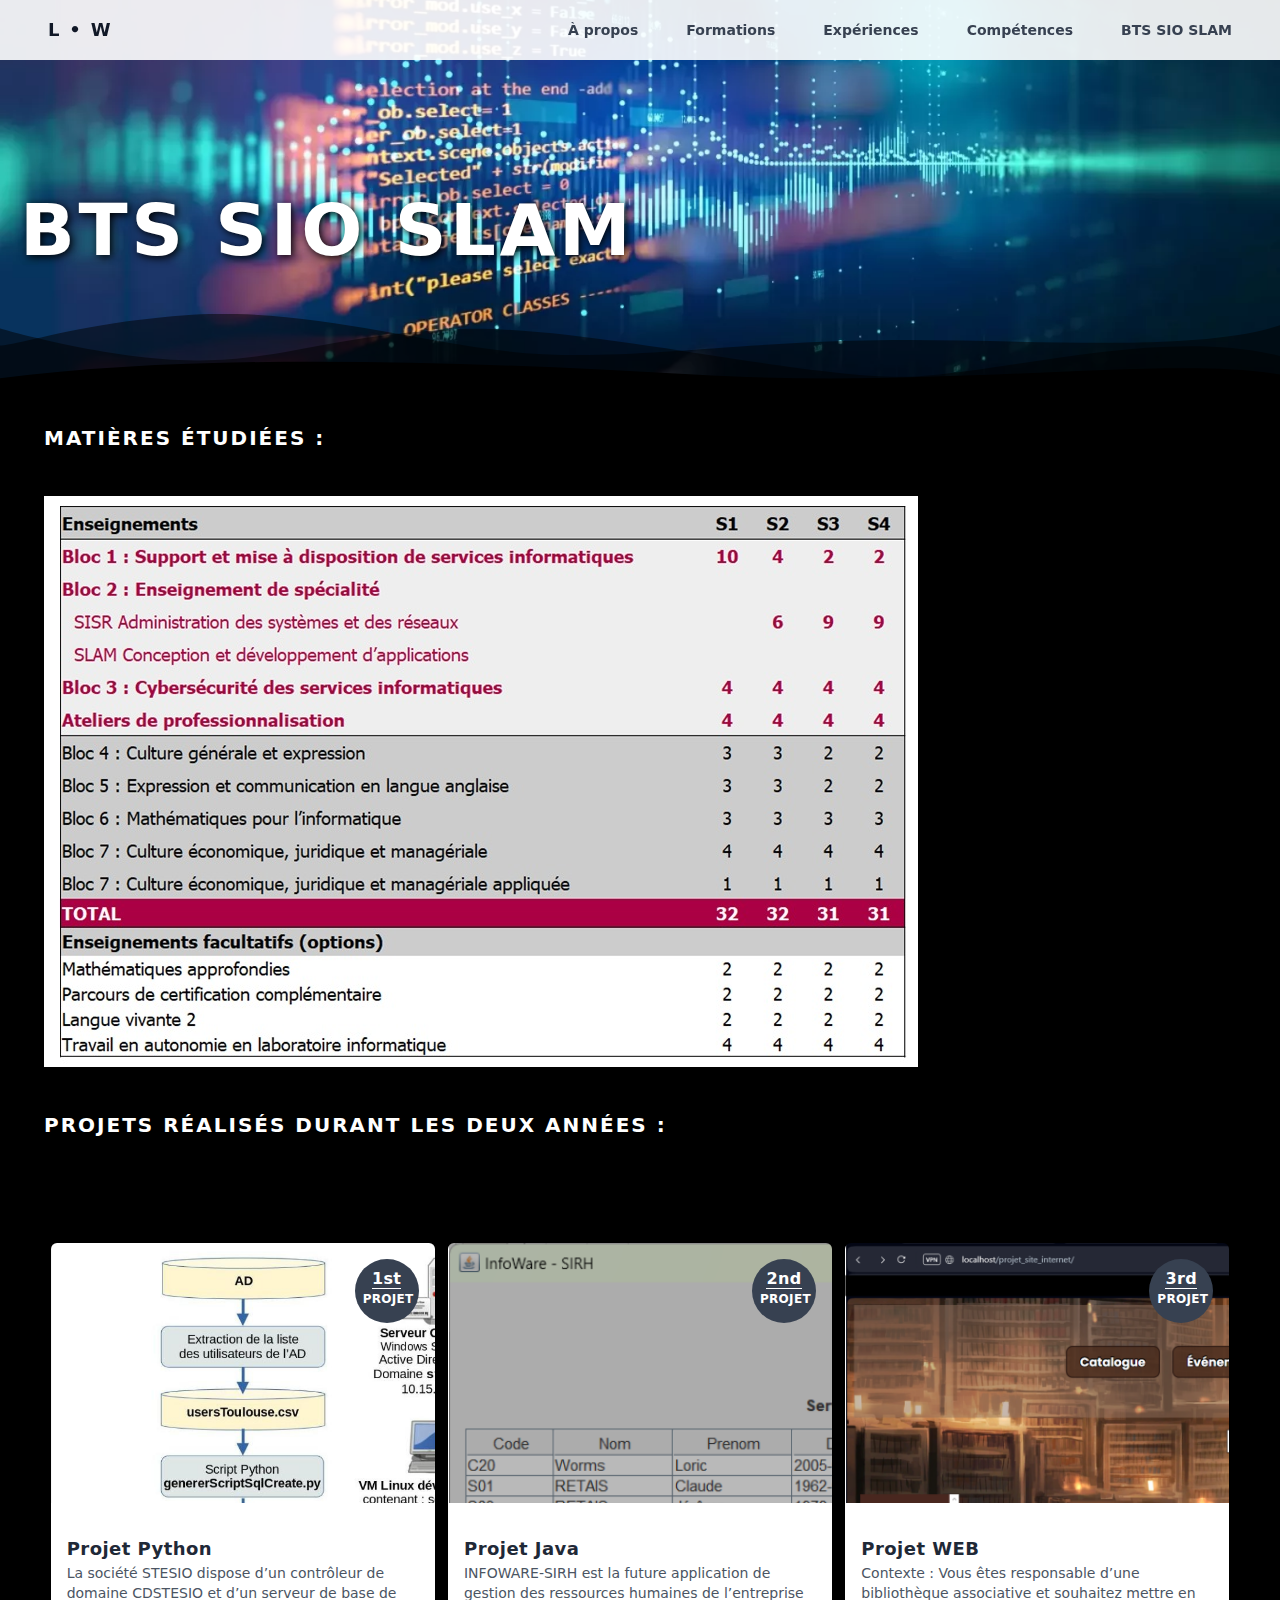
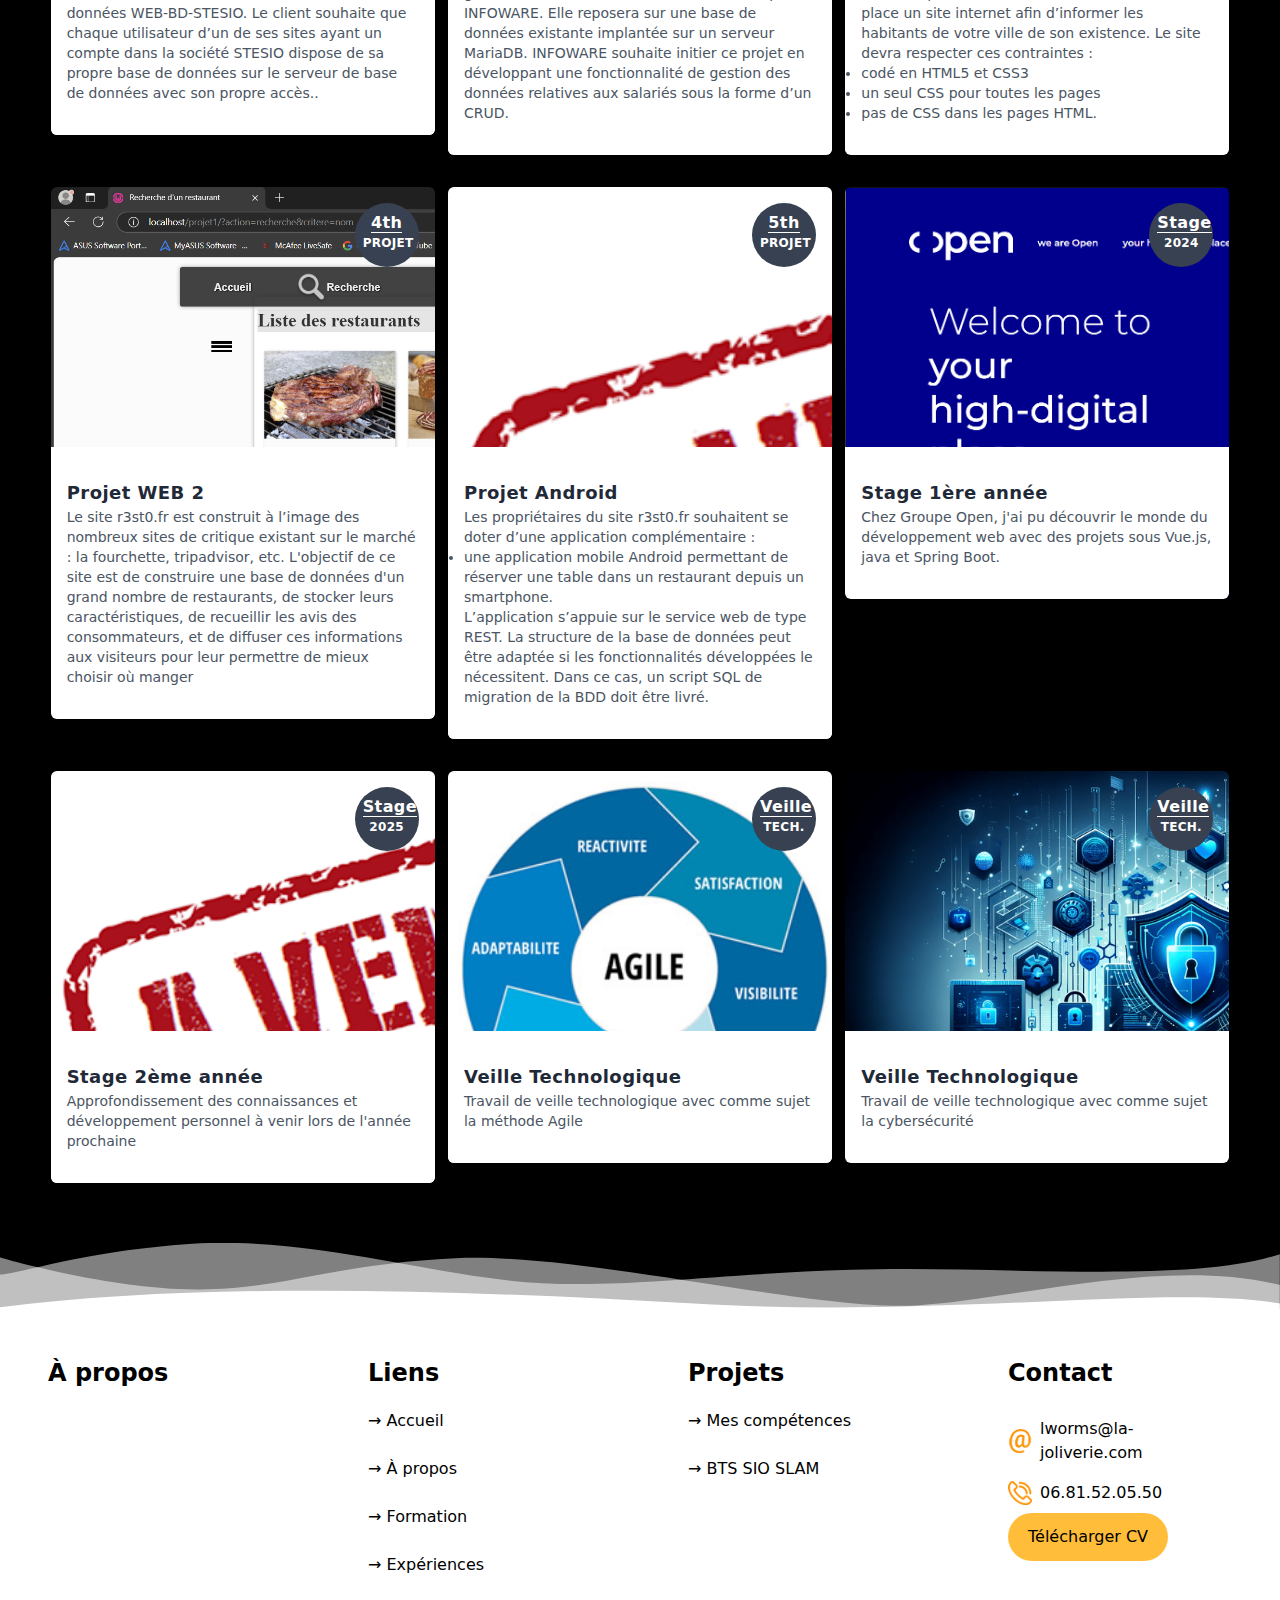
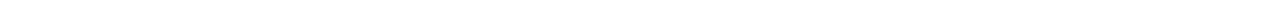
==== commit 1f1b9225: "ajout projet, correction affiche compétence" ====
--- a/btsSioSlam.html
+++ b/btsSioSlam.html
@@ -8,7 +8,7 @@
     <meta data-n-head="ssr" data-hid="description" name="description"
         content="Loric Worms, étudiant en informatique et auto-entrepreneur. Voir le CV, projet, contact, formation, experiences.">
     <meta data-n-head="ssr" name="format-detection" content="telephone=no">
-    <link data-n-head="ssr" rel="icon" type="image/x-icon" href="/favicon.ico">
+    <link rel="icon" type="image/x-icon" href="documents/favicon.ico" />
     <link href="style.css" rel="stylesheet" type="text/css" />
 </head>
 
@@ -185,8 +185,87 @@
                                 </div>
                                 <div class="absolute opacity-0 fd-sh group-hover:opacity-100" data-v-1adef156><span
                                         class="text-3xl font-bold text-white tracking-wider leading-relaxed font-sans"
+                                        data-v-1adef156>Projet WEB 2</span>
+                                    <div class="pt-8 text-center" data-v-1adef156><a href="web.html"
+                                            class="text-center rounded-lg p-4 bg-white text-gray-700 font-bold text-lg"
+                                            data-v-1adef156>
+                                            Voir
+                                        </a></div>
+                                </div>
+                            </div>
+                        </div>
+                        <div class="py-4" data-v-1adef156 data-v-0cac64ae>
+                            <div class="shadow-lg group container rounded-md bg-white max-w-sm flex justify-center items-center mx-auto content-div"
+                                style="background-image:url(documents/web2.png)" data-v-1adef156>
+                                <div data-v-1adef156>
+                                    <div class="w-full image-cover rounded-t-md" data-v-1adef156>
+                                        <div class="p-2 m-4 w-16 h-16 text-center bg-gray-700 rounded-full text-white float-right fd-cl group-hover:opacity-25"
+                                            data-v-1adef156><span
+                                                class="text-base tracking-wide font-bold border-b border-white font-sans"
+                                                data-v-1adef156>4th</span> <span
+                                                class="text-xs tracking-wide font-bold uppercase block font-sans"
+                                                data-v-1adef156>Projet</span></div>
+                                    </div>
+                                    <div class="py-8 px-4 bg-white rounded-b-md fd-cl group-hover:opacity-25"
+                                        data-v-1adef156><span
+                                            class="block text-lg text-gray-800 font-bold tracking-wide"
+                                            data-v-1adef156>Projet WEB 2</span> <span
+                                            class="block text-gray-600 text-sm" data-v-1adef156>Le site
+                                            r3st0.fr est construit à l’image des nombreux sites de critique existant sur
+                                            le marché : la fourchette,
+                                            tripadvisor, etc.
+                                            L'objectif de ce site est de construire
+                                            une base de données d'un grand nombre
+                                            de restaurants, de stocker leurs
+                                            caractéristiques, de recueillir les avis
+                                            des consommateurs, et de diffuser ces
+                                            informations aux visiteurs pour leur
+                                            permettre de mieux choisir où manger
+                                        </span></div>
+                                </div>
+                                <div class="absolute opacity-0 fd-sh group-hover:opacity-100" data-v-1adef156><span
+                                        class="text-3xl font-bold text-white tracking-wider leading-relaxed font-sans"
                                         data-v-1adef156>Projet WEB</span>
-                                    <div class="pt-8 text-center" data-v-1adef156><a href="web.html"
+                                    <div class="pt-8 text-center" data-v-1adef156><a href="web2.html"
+                                            class="text-center rounded-lg p-4 bg-white text-gray-700 font-bold text-lg"
+                                            data-v-1adef156>
+                                            Voir
+                                        </a></div>
+                                </div>
+                            </div>
+                        </div>
+                        <div class="py-4" data-v-1adef156 data-v-0cac64ae>
+                            <div class="shadow-lg group container rounded-md bg-white max-w-sm flex justify-center items-center mx-auto content-div"
+                                style="background-image:url(documents/next.png)" data-v-1adef156>
+                                <div data-v-1adef156>
+                                    <div class="w-full image-cover rounded-t-md" data-v-1adef156>
+                                        <div class="p-2 m-4 w-16 h-16 text-center bg-gray-700 rounded-full text-white float-right fd-cl group-hover:opacity-25"
+                                            data-v-1adef156><span
+                                                class="text-base tracking-wide font-bold border-b border-white font-sans"
+                                                data-v-1adef156>5th</span> <span
+                                                class="text-xs tracking-wide font-bold uppercase block font-sans"
+                                                data-v-1adef156>Projet</span></div>
+                                    </div>
+                                    <div class="py-8 px-4 bg-white rounded-b-md fd-cl group-hover:opacity-25"
+                                        data-v-1adef156><span
+                                            class="block text-lg text-gray-800 font-bold tracking-wide"
+                                            data-v-1adef156>Projet Android</span> <span
+                                            class="block text-gray-600 text-sm" data-v-1adef156>
+                                            Les propriétaires du site r3st0.fr souhaitent se doter d’une application
+                                            complémentaire :
+                                            <li>une application mobile Android permettant de réserver une table dans un
+                                                restaurant depuis un
+                                                smartphone.</li>
+                                            L’application s’appuie sur le service web de type REST.
+                                            La structure de la base de données peut être adaptée si les fonctionnalités
+                                            développées le nécessitent. Dans ce
+                                            cas, un script SQL de migration de la BDD doit être livré.
+                                        </span></div>
+                                </div>
+                                <div class="absolute opacity-0 fd-sh group-hover:opacity-100" data-v-1adef156><span
+                                        class="text-3xl font-bold text-white tracking-wider leading-relaxed font-sans"
+                                        data-v-1adef156>Projet WEB</span>
+                                    <div class="pt-8 text-center" data-v-1adef156><a href="android.html"
                                             class="text-center rounded-lg p-4 bg-white text-gray-700 font-bold text-lg"
                                             data-v-1adef156>
                                             Voir
@@ -228,7 +307,7 @@
                         </div>
                         <div class="py-4" data-v-1adef156 data-v-0cac64ae>
                             <div class="shadow-lg group container rounded-md bg-white max-w-sm flex justify-center items-center mx-auto content-div"
-                                style="background-image:url(/_nuxt/img/prestashopModule.78dfe91.jpg)" data-v-1adef156>
+                                style="background-image:url(documents/next.png)" data-v-1adef156>
                                 <div data-v-1adef156>
                                     <div class="w-full image-cover rounded-t-md" data-v-1adef156>
                                         <div class="p-2 m-4 w-16 h-16 text-center bg-gray-700 rounded-full text-white float-right fd-cl group-hover:opacity-25"
@@ -280,6 +359,36 @@
                                         class="text-3xl font-bold text-white tracking-wider leading-relaxed font-sans"
                                         data-v-1adef156>Veille Technologique</span>
                                     <div class="pt-8 text-center" data-v-1adef156><a href="VeilleTech.html"
+                                            class="text-center rounded-lg p-4 bg-white text-gray-700 font-bold text-lg"
+                                            data-v-1adef156>
+                                            Voir
+                                        </a></div>
+                                </div>
+                            </div>
+                        </div>
+                        <div class="py-4" data-v-1adef156 data-v-0cac64ae>
+                            <div class="shadow-lg group container rounded-md bg-white max-w-sm flex justify-center items-center mx-auto content-div"
+                                style="background-image:url(documents/cyber.png)" data-v-1adef156>
+                                <div data-v-1adef156>
+                                    <div class="w-full image-cover rounded-t-md" data-v-1adef156>
+                                        <div class="p-2 m-4 w-16 h-16 text-center bg-gray-700 rounded-full text-white float-right fd-cl group-hover:opacity-25"
+                                            data-v-1adef156><span
+                                                class="text-base tracking-wide font-bold border-b border-white font-sans"
+                                                data-v-1adef156>Veille</span> <span
+                                                class="text-xs tracking-wide font-bold uppercase block font-sans"
+                                                data-v-1adef156>Tech.</span></div>
+                                    </div>
+                                    <div class="py-8 px-4 bg-white rounded-b-md fd-cl group-hover:opacity-25"
+                                        data-v-1adef156><span
+                                            class="block text-lg text-gray-800 font-bold tracking-wide"
+                                            data-v-1adef156>Veille Technologique</span> <span
+                                            class="block text-gray-600 text-sm" data-v-1adef156>Travail de veille
+                                            technologique avec comme sujet la cybersécurité</span></div>
+                                </div>
+                                <div class="absolute opacity-0 fd-sh group-hover:opacity-100" data-v-1adef156><span
+                                        class="text-3xl font-bold text-white tracking-wider leading-relaxed font-sans"
+                                        data-v-1adef156>Veille Technologique</span>
+                                    <div class="pt-8 text-center" data-v-1adef156><a href="VeilleTechCyber.html"
                                             class="text-center rounded-lg p-4 bg-white text-gray-700 font-bold text-lg"
                                             data-v-1adef156>
                                             Voir
--- a/style.css
+++ b/style.css
@@ -85,6 +85,11 @@
     button,
     select {
         text-transform: none
+    }
+
+    [type=button],
+    button {
+        -webkit-appearance: button
     }
 
     ::-moz-focus-inner {
@@ -240,6 +245,17 @@
         font-family: ui-monospace, SFMono-Regular, Menlo, Monaco, Consolas, "Liberation Mono", "Courier New", monospace
     }
 
+    audio,
+    canvas,
+    embed,
+    iframe,
+    img,
+    object,
+    svg,
+    video {
+        display: block;
+        vertical-align: middle
+    }
 
     img,
     video {
@@ -1723,22 +1739,30 @@
 
     .blob-prj2[data-v-04f5f612] {
         background-image: url(documents/html.png);
-        background-color: #363636
+
     }
 
     .blob-prj3[data-v-04f5f612] {
         background-image: url(documents/pythonLogo.png);
-        background-color: #fff
+
     }
 
     .blob-prj4[data-v-04f5f612] {
-        background-image: url(/_nuxt/img/CICD.4fb5499.jpg)
+        background-image: url(documents/agil.jpg)
     }
 
     .blob-prj5[data-v-04f5f612] {
-        background-image: url(/_nuxt/img/c++.ea1b2c2.jpg)
+        background-image: url(documents/cyber.png)
     }
 
     .blob-prj6[data-v-04f5f612] {
-        background-image: url(/_nuxt/img/js.00f7cb7.png)
+        background-image: url(documents/sql-database-generic.png)
+    }
+
+    .blob-prj7[data-v-04f5f612] {
+        background-image: url(documents/next.png)
+    }
+
+    .blob-prj8[data-v-04f5f612] {
+        background-image: url(documents/nier.jpg)
     }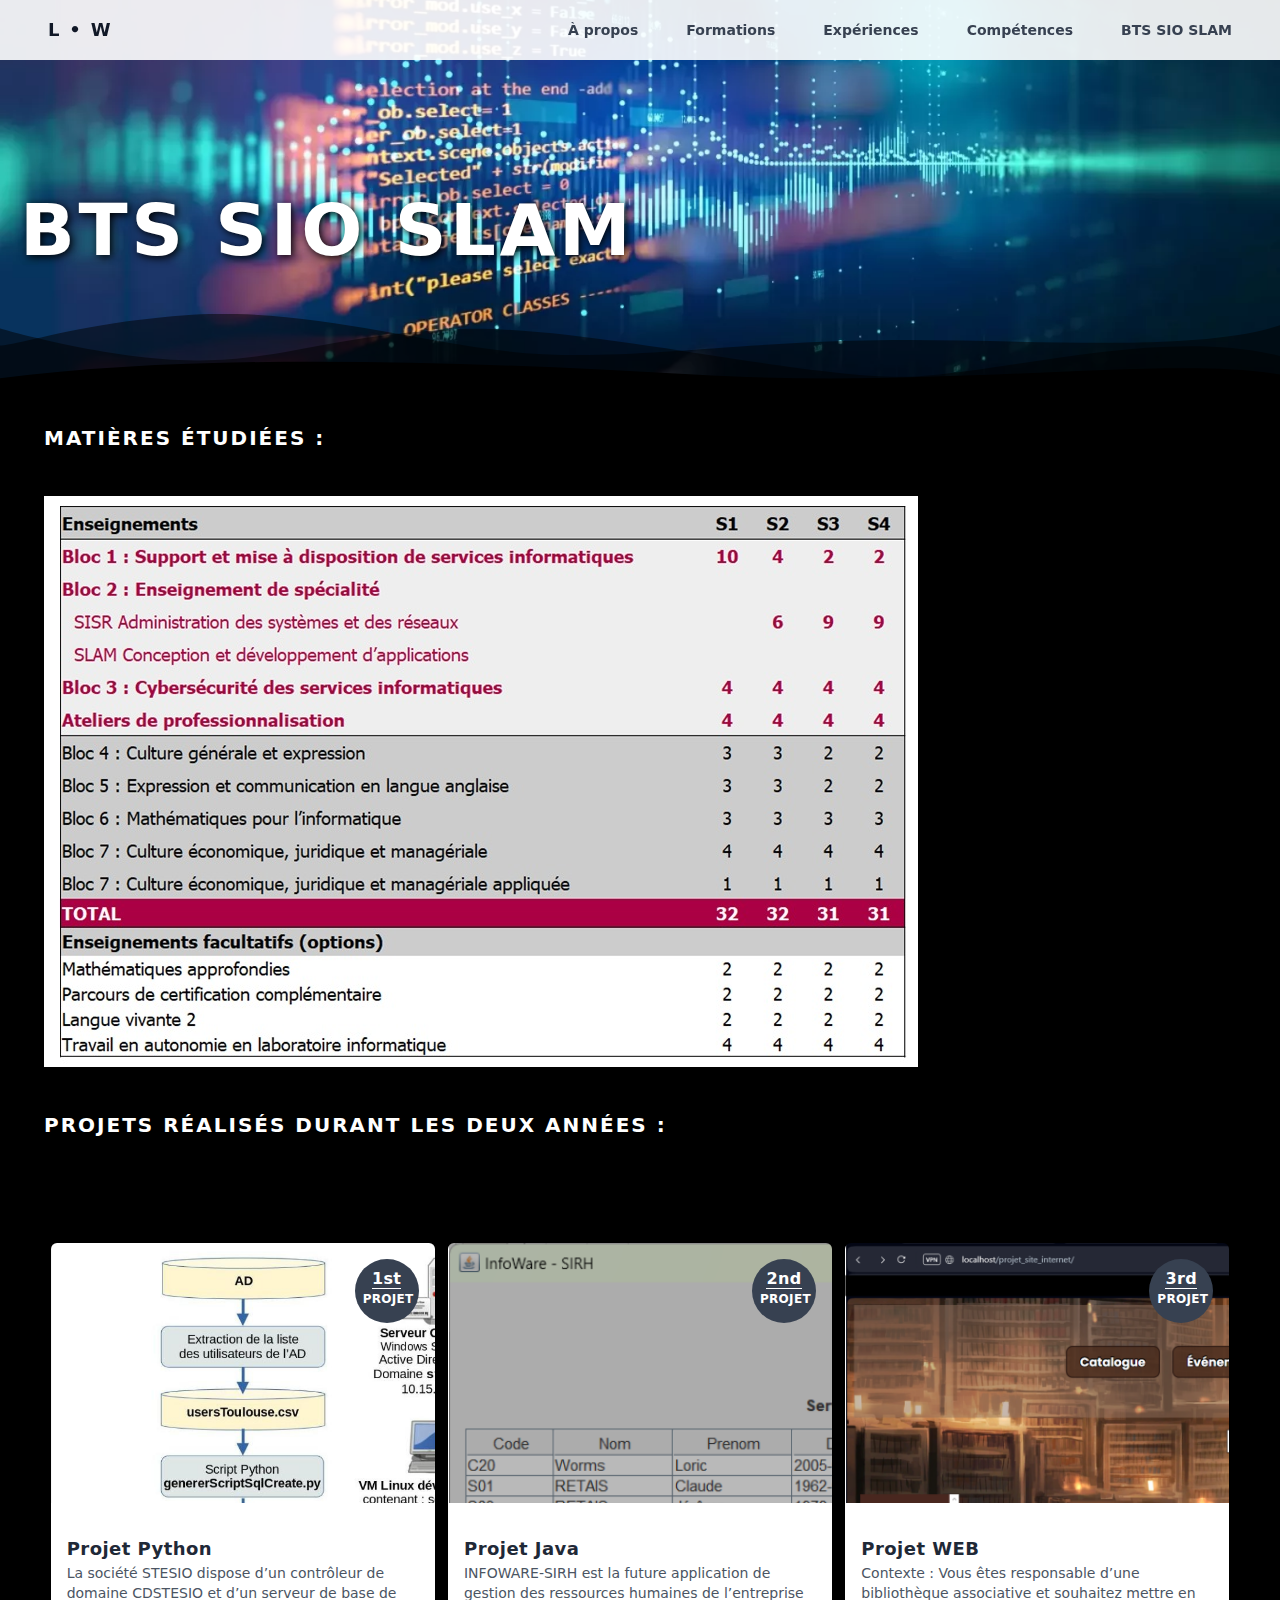
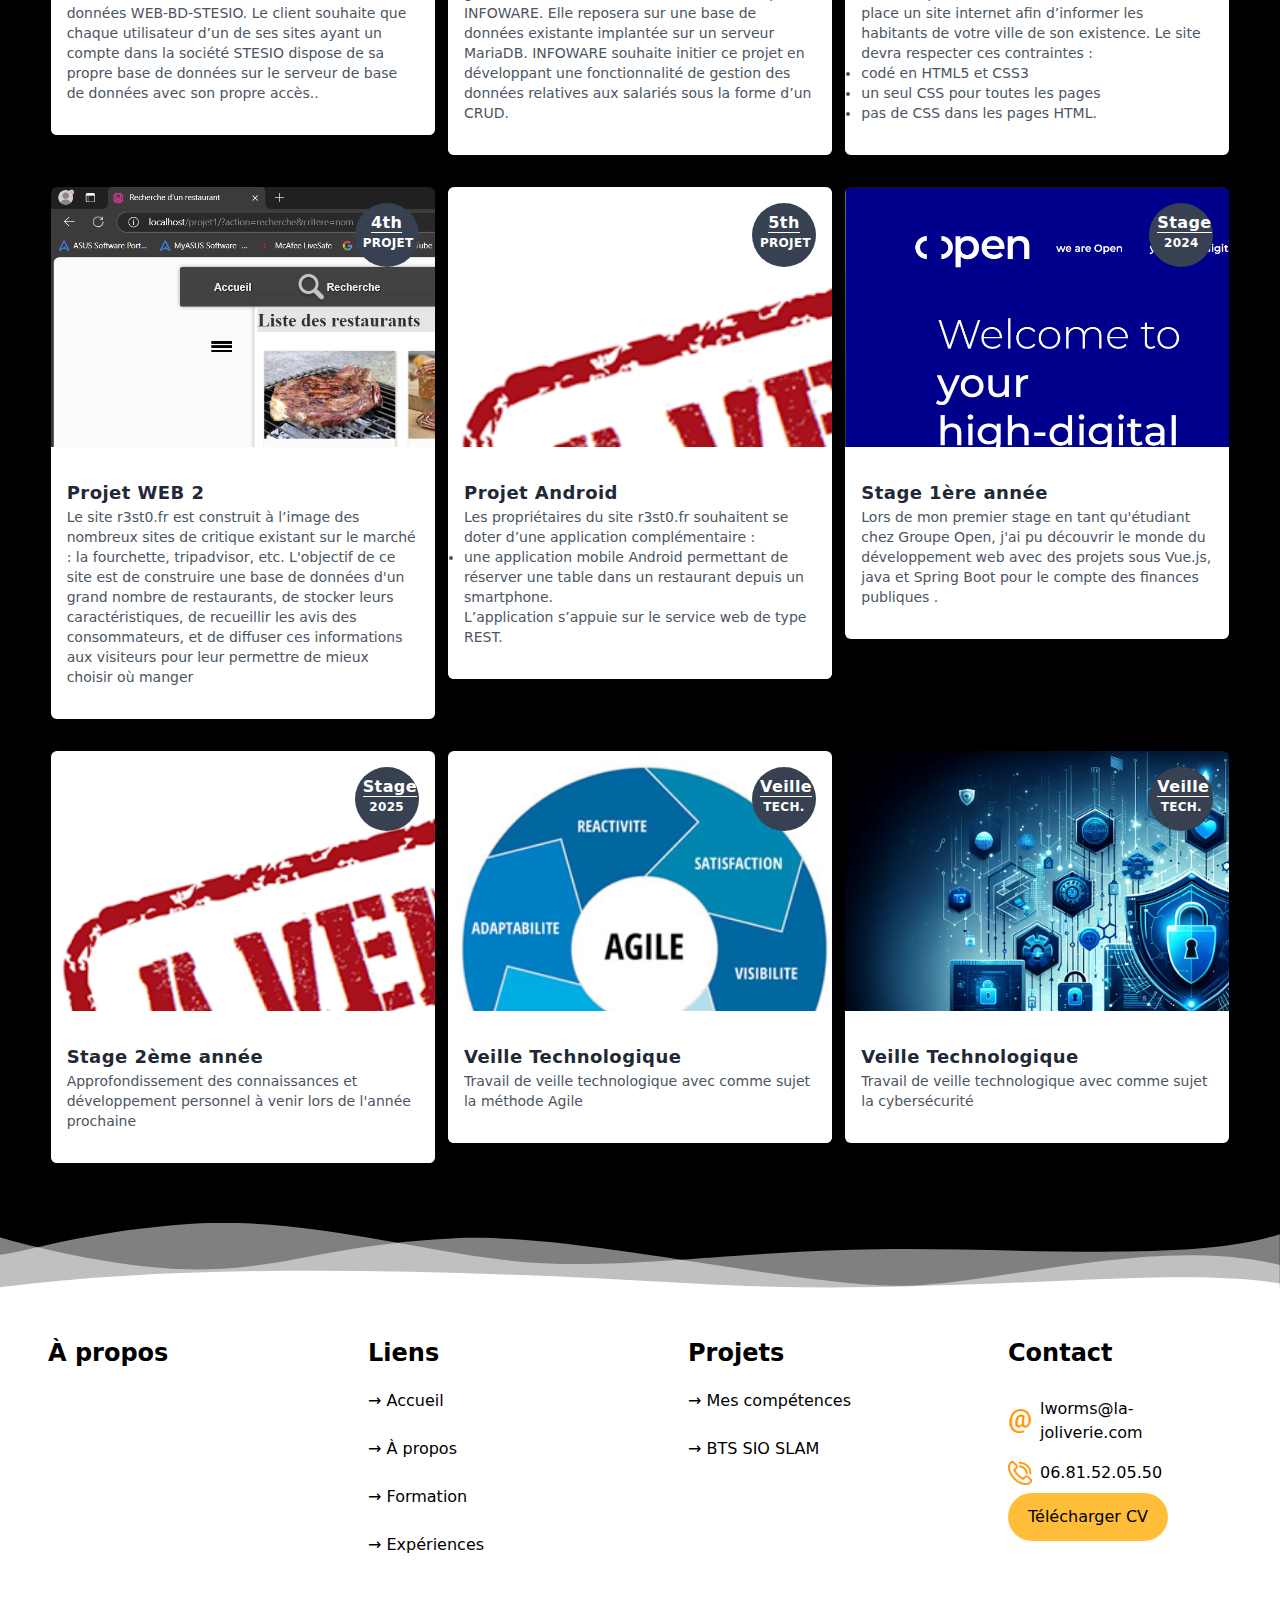
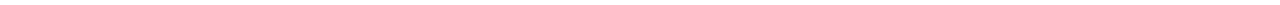
==== commit bf413454: "correction du tableau de comp" ====
--- a/btsSioSlam.html
+++ b/btsSioSlam.html
@@ -257,9 +257,6 @@
                                                 restaurant depuis un
                                                 smartphone.</li>
                                             L’application s’appuie sur le service web de type REST.
-                                            La structure de la base de données peut être adaptée si les fonctionnalités
-                                            développées le nécessitent. Dans ce
-                                            cas, un script SQL de migration de la BDD doit être livré.
                                         </span></div>
                                 </div>
                                 <div class="absolute opacity-0 fd-sh group-hover:opacity-100" data-v-1adef156><span
@@ -289,10 +286,10 @@
                                         data-v-1adef156><span
                                             class="block text-lg text-gray-800 font-bold tracking-wide"
                                             data-v-1adef156>Stage 1ère année</span> <span
-                                            class="block text-gray-600 text-sm" data-v-1adef156>Chez Groupe Open, j'ai
-                                            pu
+                                            class="block text-gray-600 text-sm" data-v-1adef156>Lors de mon premier
+                                            stage en tant qu'étudiant chez Groupe Open, j'ai pu
                                             découvrir le monde du développement web avec des projets sous Vue.js,
-                                            java et Spring Boot.</span></div>
+                                            java et Spring Boot pour le compte des finances publiques .</span></div>
                                 </div>
                                 <div class="absolute opacity-0 fd-sh group-hover:opacity-100" data-v-1adef156><span
                                         class="text-3xl font-bold text-white tracking-wider leading-relaxed font-sans"
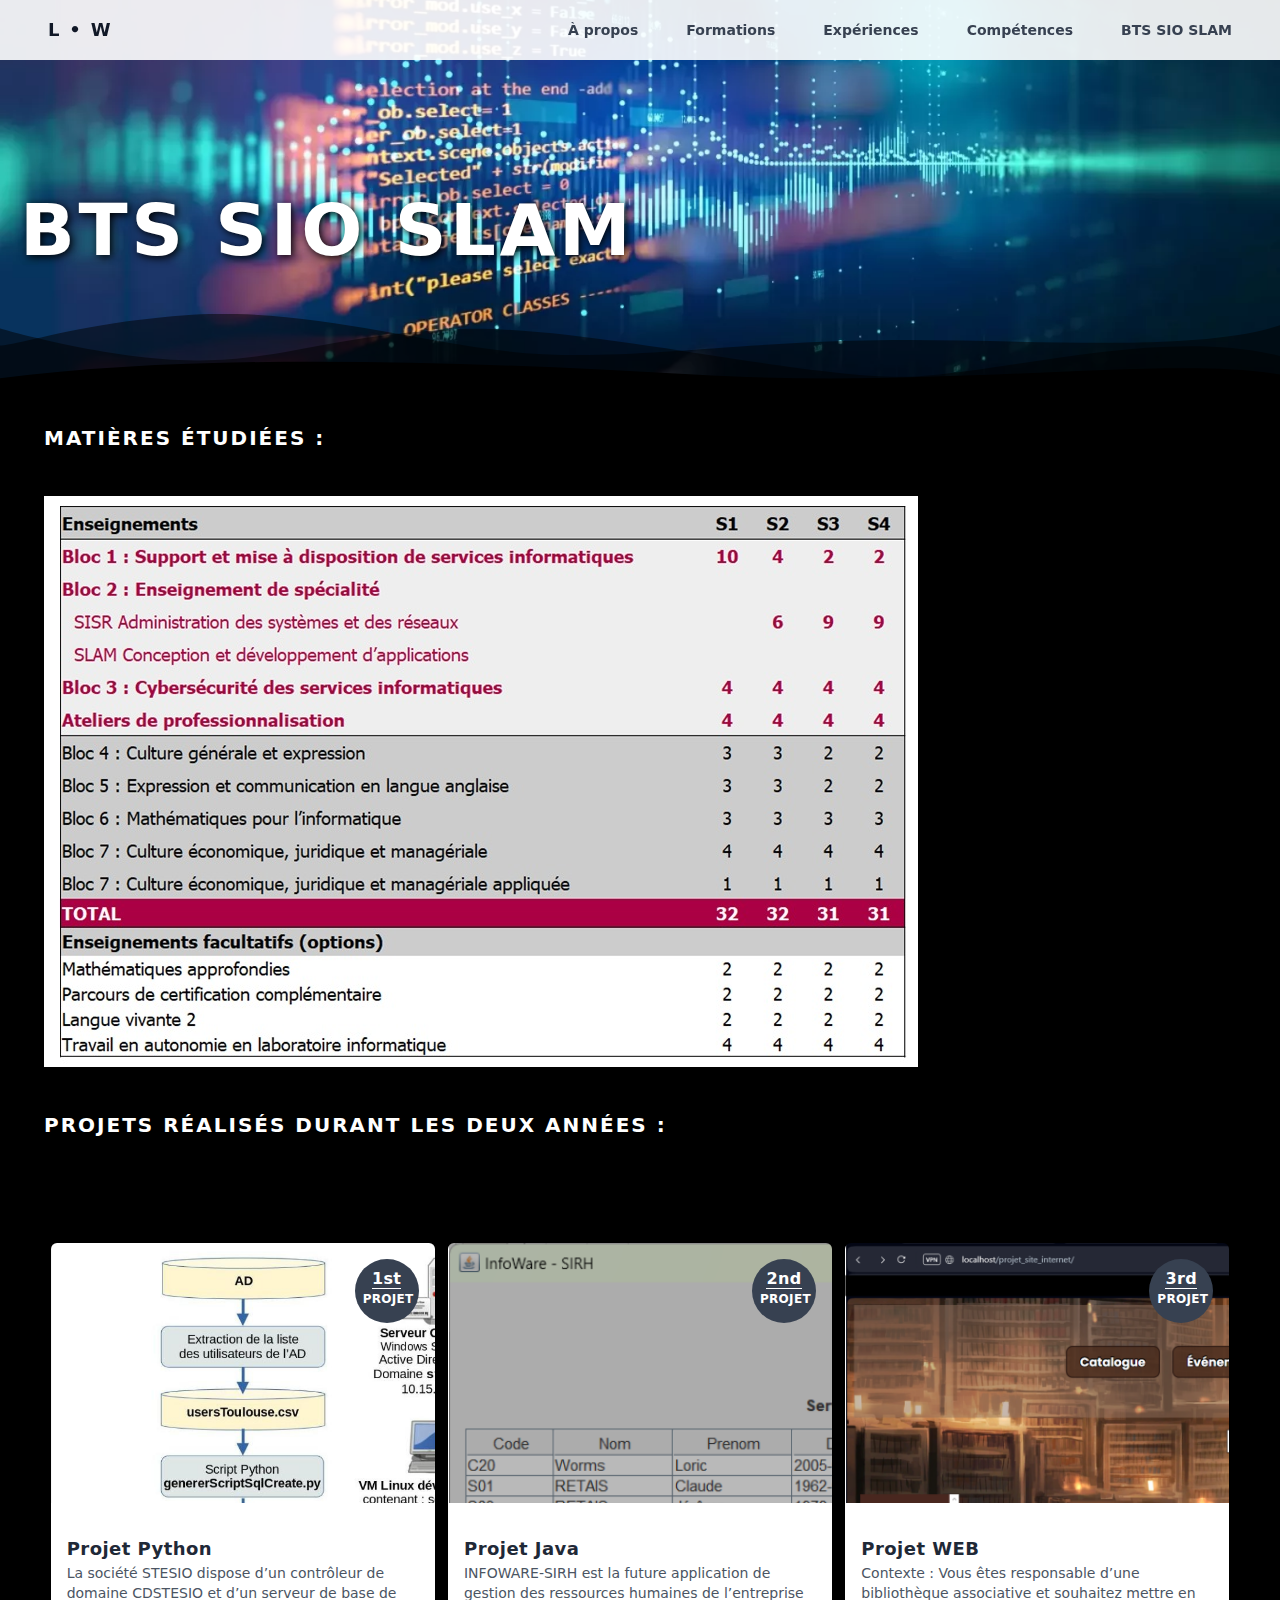
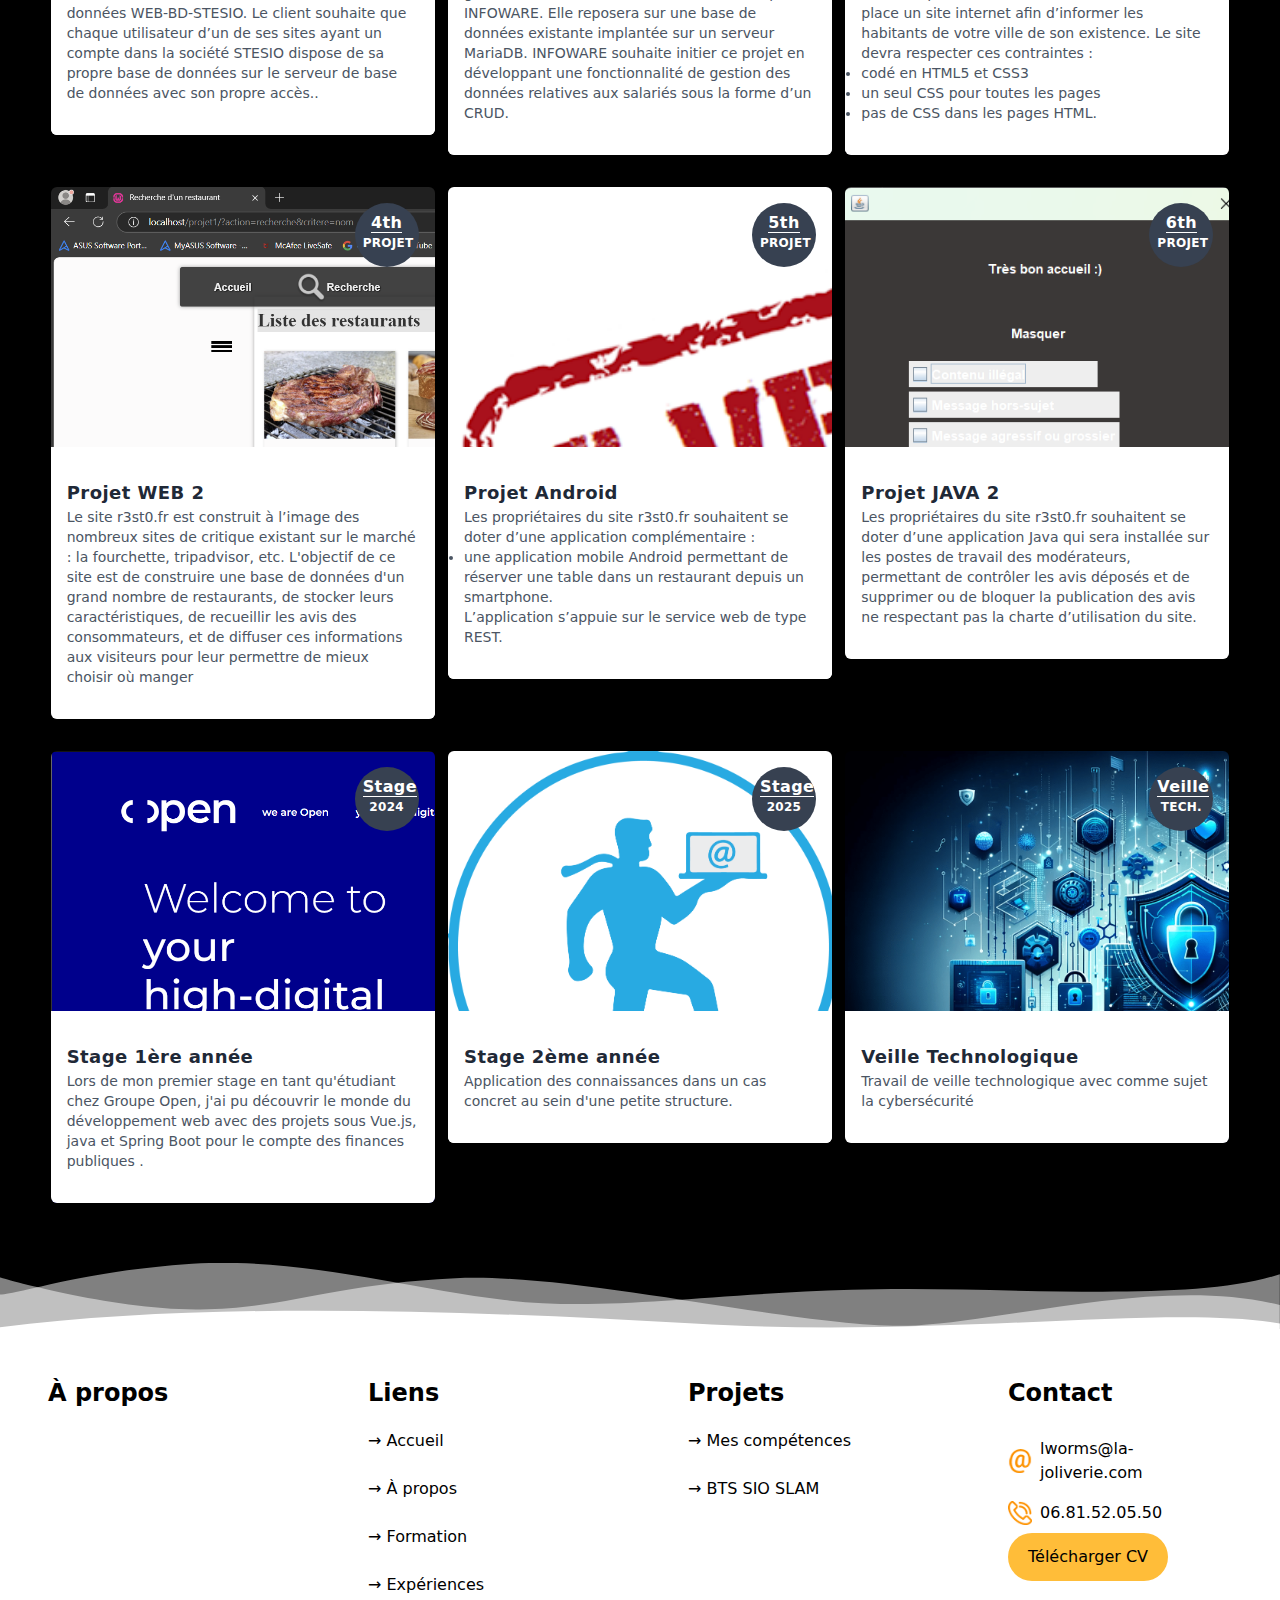
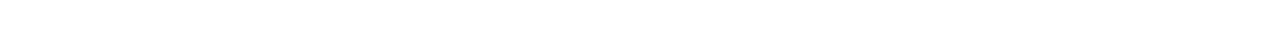
==== commit 19782ab1: "ajout stage et projet" ====
--- a/btsSioSlam.html
+++ b/btsSioSlam.html
@@ -272,6 +272,39 @@
                         </div>
                         <div class="py-4" data-v-1adef156 data-v-0cac64ae>
                             <div class="shadow-lg group container rounded-md bg-white max-w-sm flex justify-center items-center mx-auto content-div"
+                                style="background-image:url(documents/moderation.png)" data-v-1adef156>
+                                <div data-v-1adef156>
+                                    <div class="w-full image-cover rounded-t-md" data-v-1adef156>
+                                        <div class="p-2 m-4 w-16 h-16 text-center bg-gray-700 rounded-full text-white float-right fd-cl group-hover:opacity-25"
+                                            data-v-1adef156><span
+                                                class="text-base tracking-wide font-bold border-b border-white font-sans"
+                                                data-v-1adef156>6th</span> <span
+                                                class="text-xs tracking-wide font-bold uppercase block font-sans"
+                                                data-v-1adef156>Projet</span></div>
+                                    </div>
+                                    <div class="py-8 px-4 bg-white rounded-b-md fd-cl group-hover:opacity-25"
+                                        data-v-1adef156><span
+                                            class="block text-lg text-gray-800 font-bold tracking-wide"
+                                            data-v-1adef156>Projet JAVA 2</span> <span
+                                            class="block text-gray-600 text-sm" data-v-1adef156>
+                                            Les propriétaires du site r3st0.fr souhaitent se doter d’une application Java qui sera installée sur les postes de
+                                            travail des modérateurs, permettant de contrôler les avis déposés et de supprimer ou de bloquer la publication
+                                            des avis ne respectant pas la charte d’utilisation du site.
+                                        </span></div>
+                                </div>
+                                <div class="absolute opacity-0 fd-sh group-hover:opacity-100" data-v-1adef156><span
+                                        class="text-3xl font-bold text-white tracking-wider leading-relaxed font-sans"
+                                        data-v-1adef156>Projet WEB</span>
+                                    <div class="pt-8 text-center" data-v-1adef156><a href="java2.html"
+                                            class="text-center rounded-lg p-4 bg-white text-gray-700 font-bold text-lg"
+                                            data-v-1adef156>
+                                            Voir
+                                        </a></div>
+                                </div>
+                            </div>
+                        </div>
+                        <div class="py-4" data-v-1adef156 data-v-0cac64ae>
+                            <div class="shadow-lg group container rounded-md bg-white max-w-sm flex justify-center items-center mx-auto content-div"
                                 style="background-image:url(documents/open.png)" data-v-1adef156>
                                 <div data-v-1adef156>
                                     <div class="w-full image-cover rounded-t-md" data-v-1adef156>
@@ -304,7 +337,7 @@
                         </div>
                         <div class="py-4" data-v-1adef156 data-v-0cac64ae>
                             <div class="shadow-lg group container rounded-md bg-white max-w-sm flex justify-center items-center mx-auto content-div"
-                                style="background-image:url(documents/next.png)" data-v-1adef156>
+                                style="background-image:url(documents/lulu.png)" data-v-1adef156>
                                 <div data-v-1adef156>
                                     <div class="w-full image-cover rounded-t-md" data-v-1adef156>
                                         <div class="p-2 m-4 w-16 h-16 text-center bg-gray-700 rounded-full text-white float-right fd-cl group-hover:opacity-25"
@@ -318,44 +351,13 @@
                                         data-v-1adef156><span
                                             class="block text-lg text-gray-800 font-bold tracking-wide"
                                             data-v-1adef156>Stage 2ème année</span> <span
-                                            class="block text-gray-600 text-sm" data-v-1adef156>Approfondissement des
-                                            connaissances et développement personnel à venir lors de l'année
-                                            prochaine</span></div>
+                                            class="block text-gray-600 text-sm" data-v-1adef156>Application des connaissances
+                                        dans un cas concret au sein d'une petite structure.</span></div>
                                 </div>
                                 <div class="absolute opacity-0 fd-sh group-hover:opacity-100" data-v-1adef156><span
                                         class="text-3xl font-bold text-white tracking-wider leading-relaxed font-sans"
                                         data-v-1adef156>Stage 2nd année</span>
                                     <div class="pt-8 text-center" data-v-1adef156><a href="stageSioSlam2.html"
-                                            class="text-center rounded-lg p-4 bg-white text-gray-700 font-bold text-lg"
-                                            data-v-1adef156>
-                                            Voir
-                                        </a></div>
-                                </div>
-                            </div>
-                        </div>
-                        <div class="py-4" data-v-1adef156 data-v-0cac64ae>
-                            <div class="shadow-lg group container rounded-md bg-white max-w-sm flex justify-center items-center mx-auto content-div"
-                                style="background-image:url(documents/agil.jpg)" data-v-1adef156>
-                                <div data-v-1adef156>
-                                    <div class="w-full image-cover rounded-t-md" data-v-1adef156>
-                                        <div class="p-2 m-4 w-16 h-16 text-center bg-gray-700 rounded-full text-white float-right fd-cl group-hover:opacity-25"
-                                            data-v-1adef156><span
-                                                class="text-base tracking-wide font-bold border-b border-white font-sans"
-                                                data-v-1adef156>Veille</span> <span
-                                                class="text-xs tracking-wide font-bold uppercase block font-sans"
-                                                data-v-1adef156>Tech.</span></div>
-                                    </div>
-                                    <div class="py-8 px-4 bg-white rounded-b-md fd-cl group-hover:opacity-25"
-                                        data-v-1adef156><span
-                                            class="block text-lg text-gray-800 font-bold tracking-wide"
-                                            data-v-1adef156>Veille Technologique</span> <span
-                                            class="block text-gray-600 text-sm" data-v-1adef156>Travail de veille
-                                            technologique avec comme sujet la méthode Agile</span></div>
-                                </div>
-                                <div class="absolute opacity-0 fd-sh group-hover:opacity-100" data-v-1adef156><span
-                                        class="text-3xl font-bold text-white tracking-wider leading-relaxed font-sans"
-                                        data-v-1adef156>Veille Technologique</span>
-                                    <div class="pt-8 text-center" data-v-1adef156><a href="VeilleTech.html"
                                             class="text-center rounded-lg p-4 bg-white text-gray-700 font-bold text-lg"
                                             data-v-1adef156>
                                             Voir
--- a/style.css
+++ b/style.css
@@ -1765,4 +1765,12 @@
 
     .blob-prj8[data-v-04f5f612] {
         background-image: url(documents/nier.jpg)
+    }
+
+    .blob-prj9[data-v-04f5f612] {
+        background-image: url(documents/open_2_logo.jpg)
+    }
+
+    .blob-prj10[data-v-04f5f612] {
+        background-image: url(documents/lulu.png)
     }